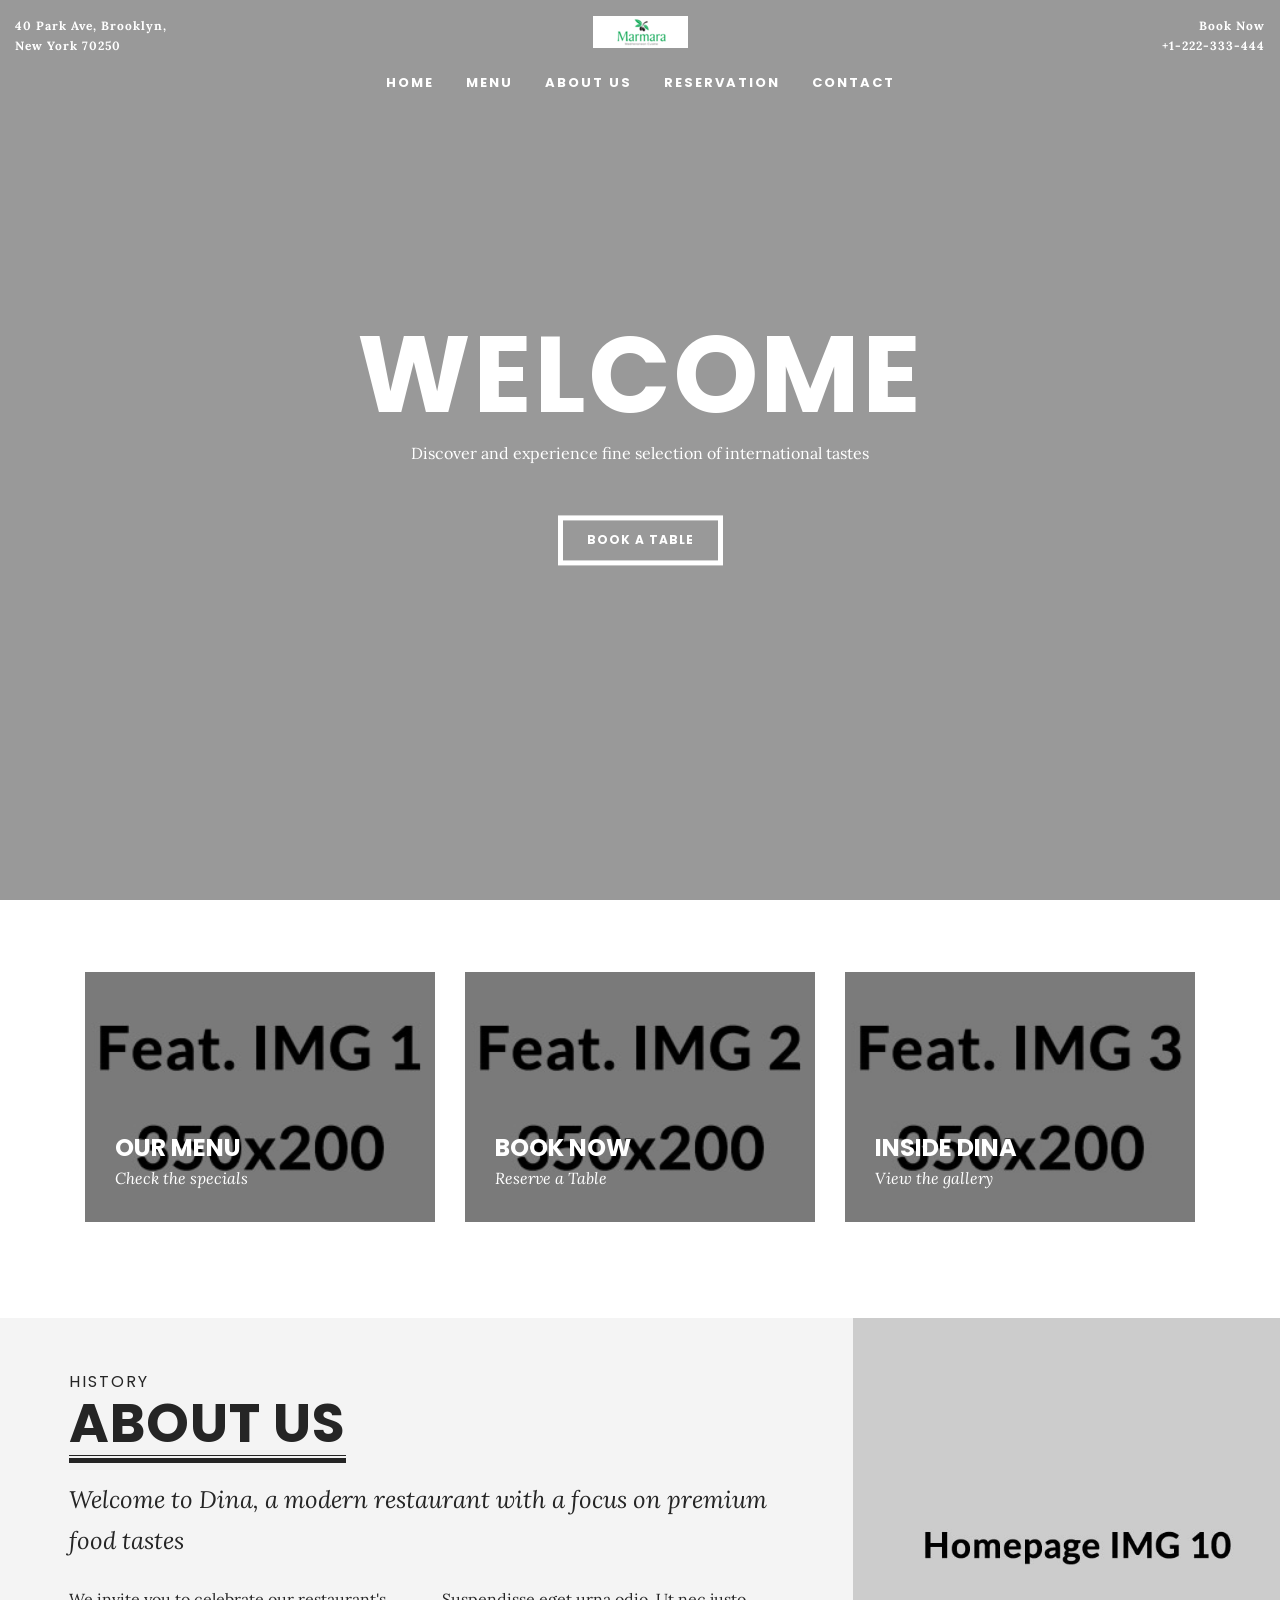
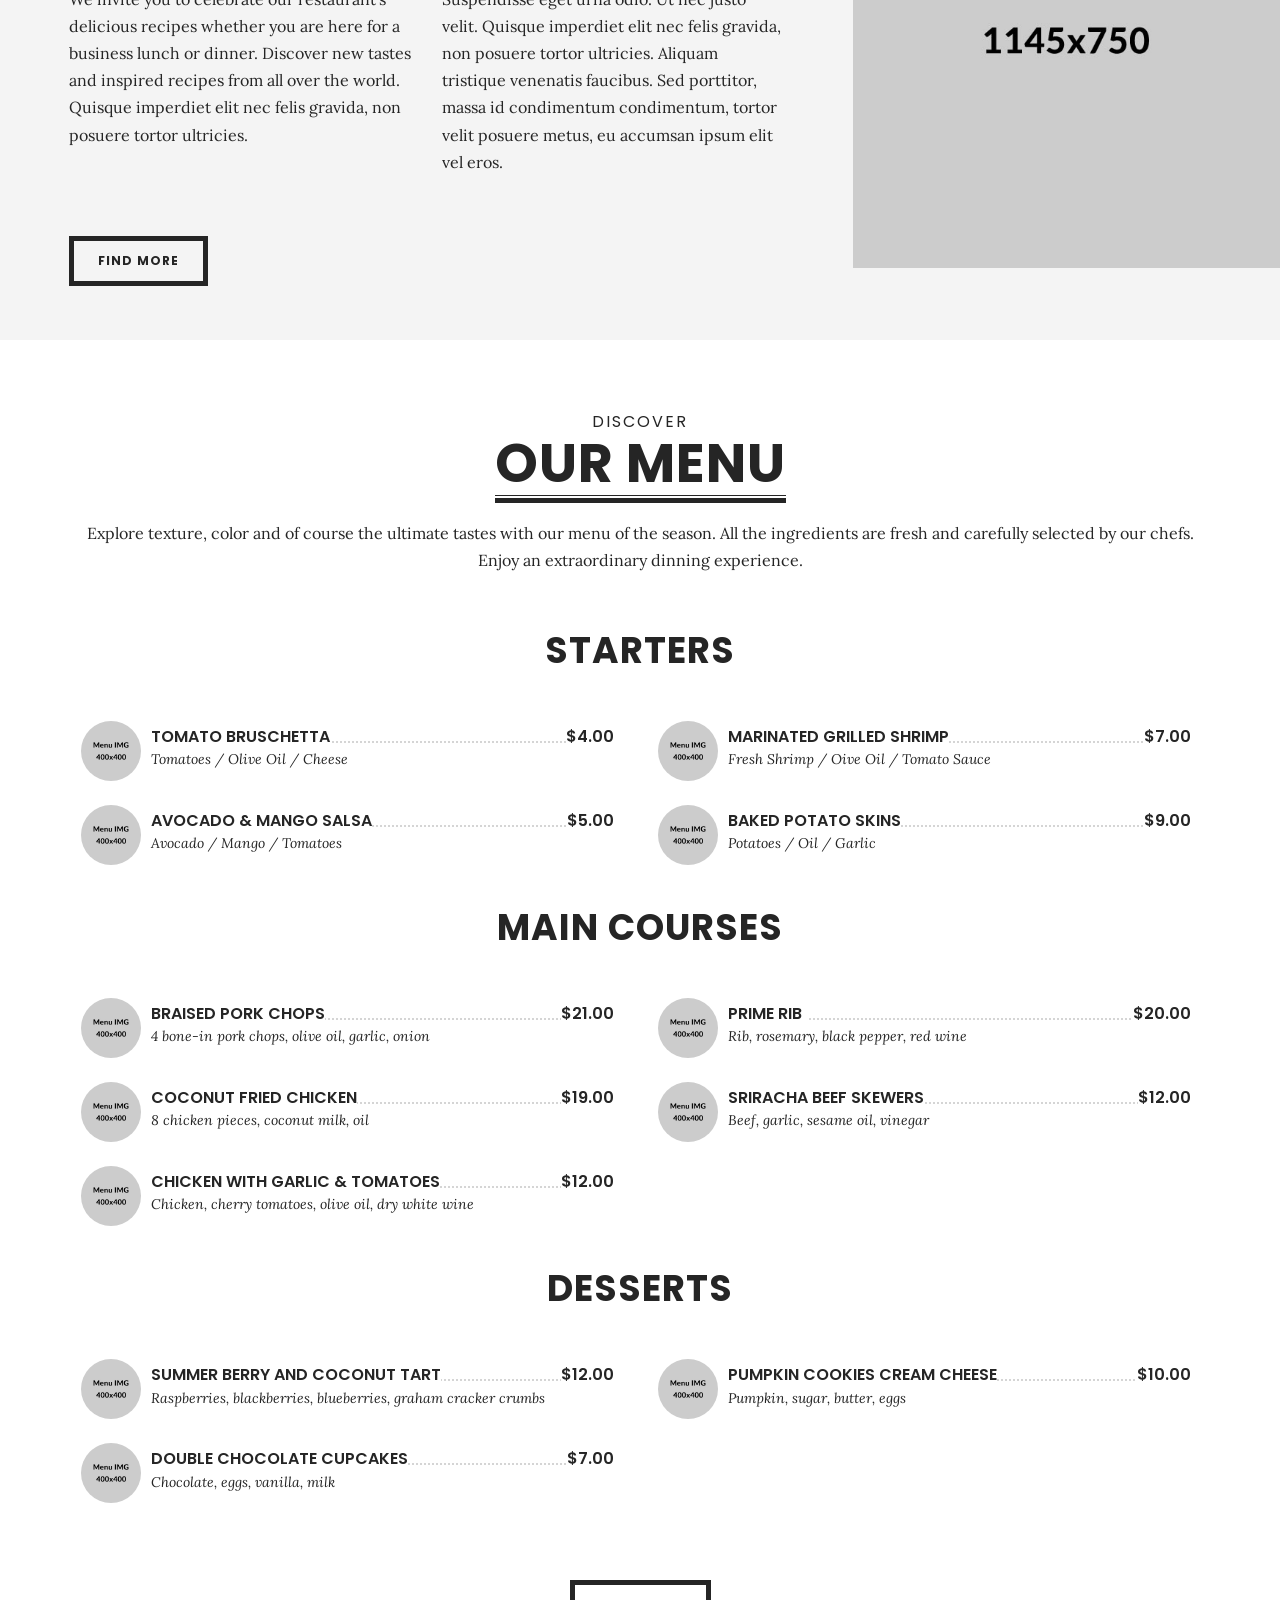
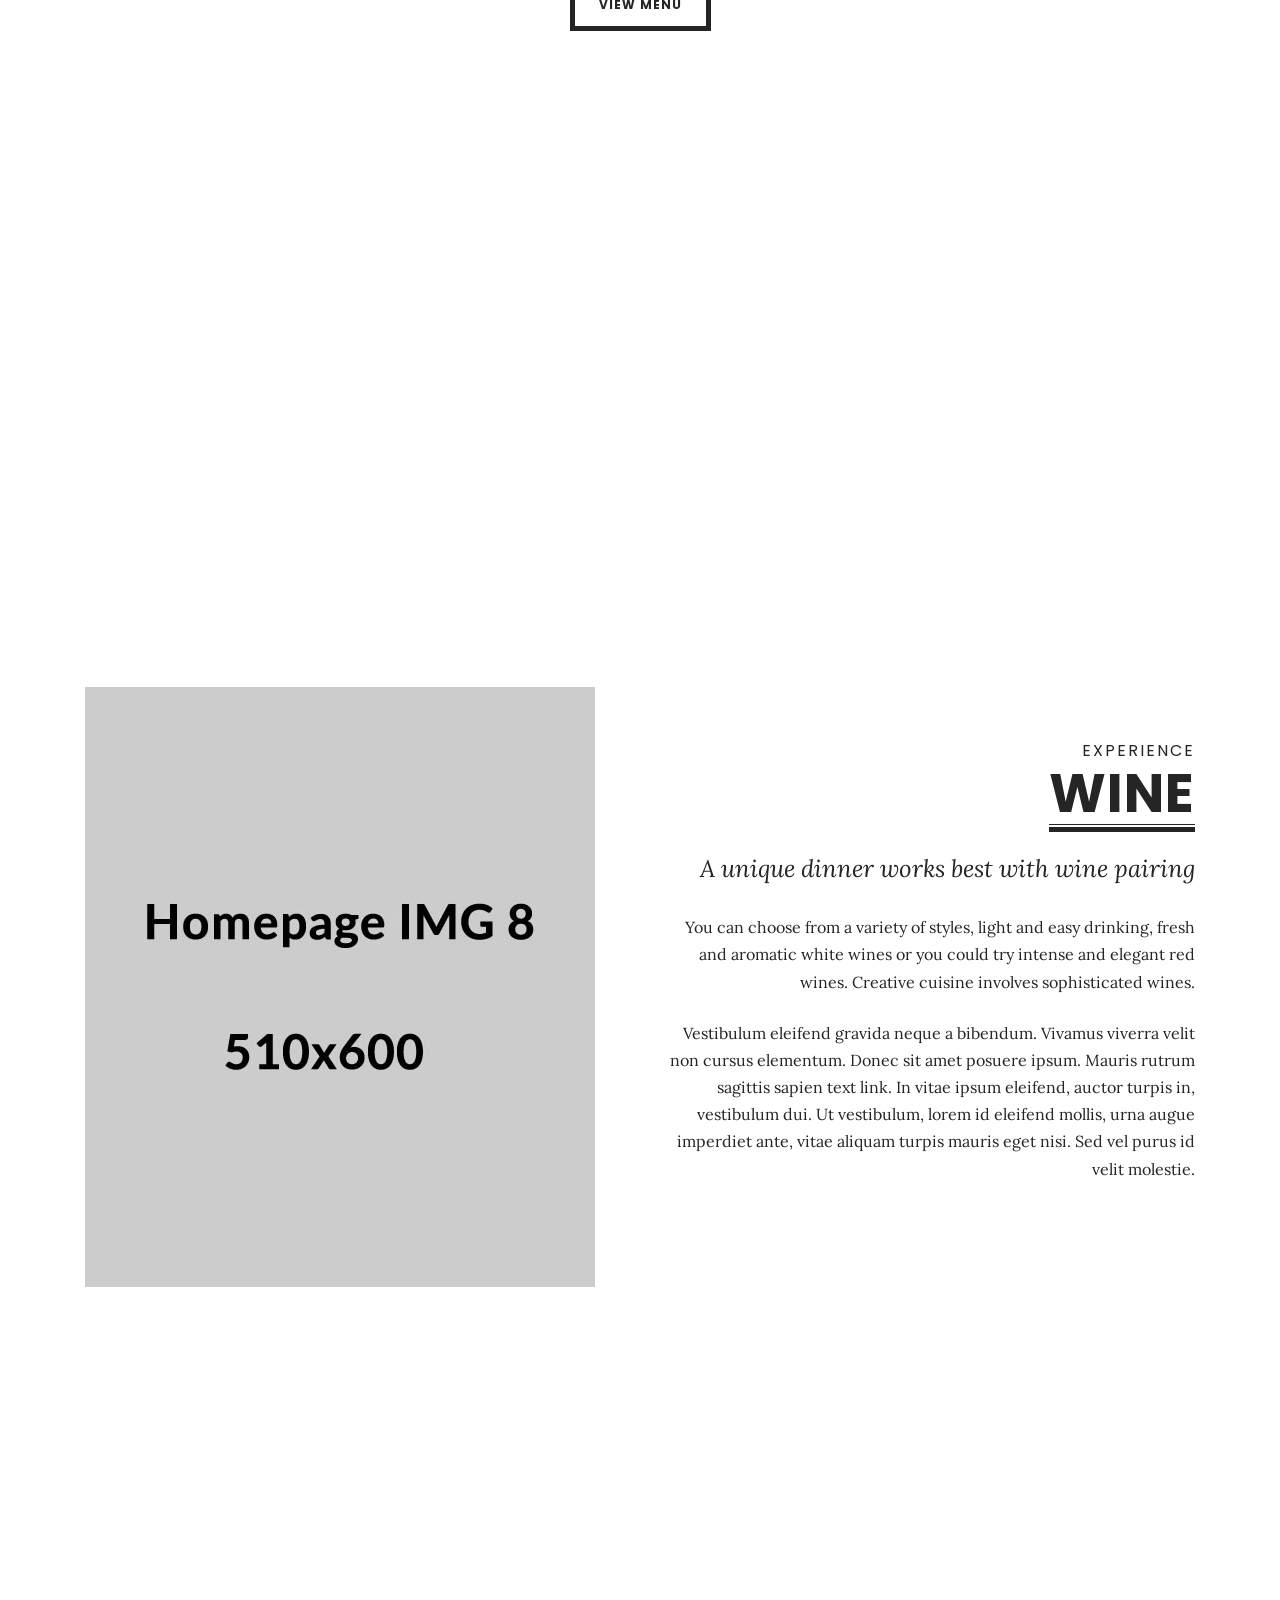
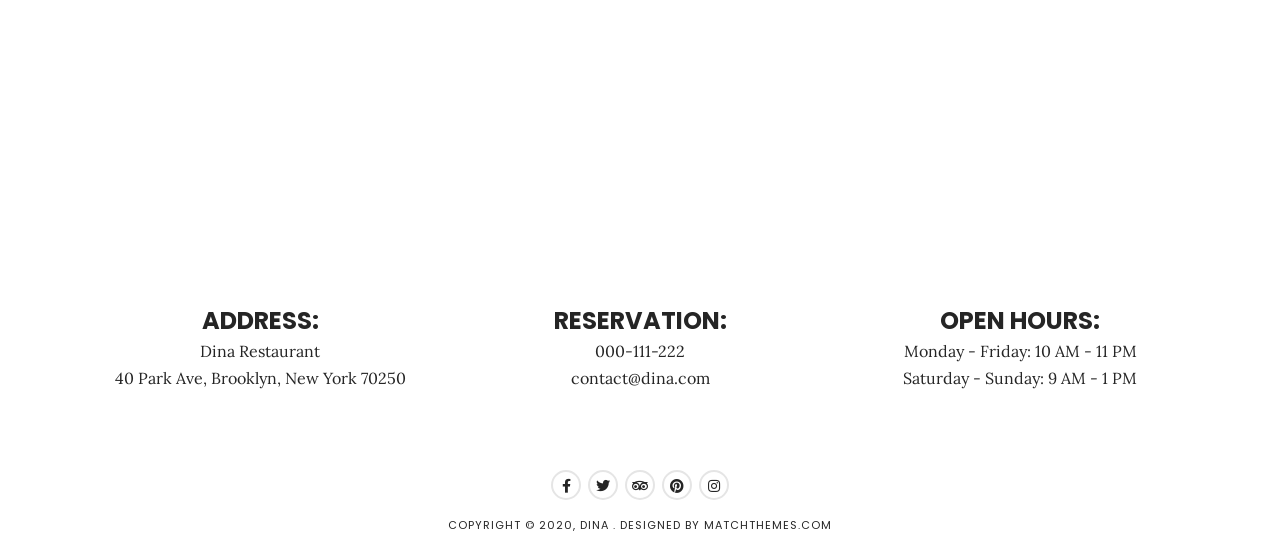
==== test/index.html @ 27ae39f9 "main" ====
<!DOCTYPE html>
<html lang="en-US">
   <head>
    <meta charset="UTF-8">
    <meta name="viewport" content="width=device-width, initial-scale=1.0">
    <title>Home 2 - Dina</title>
    <meta name="robots" content="noodp"/>
    <!-- Google Fonts -->
   <link rel="preconnect" href="https://fonts.googleapis.com">
		<link rel="preconnect" href="https://fonts.gstatic.com" crossorigin>
		<link href="https://fonts.googleapis.com/css2?family=Lora:ital,wght@0,400;0,700;1,400;1,700&family=Poppins:wght@300;400;500;600;700&display=swap" rel="stylesheet">
	<!-- Bootstrap CSS -->
    <link rel='stylesheet' id='dina-bootstrap-css-css'  href='css/bootstrap/css/bootstrap.min.css' type='text/css' media='all' />
    <!-- Font Awesome Icons CSS -->
    <link rel='stylesheet' id='dina-font-awesome-css'  href='css/fontawesome/css/font-awesome.min.css' type='text/css' media='all' />
    <!-- Main CSS File -->
    <link rel='stylesheet' id='dina-style-css-css'  href='style.css' type='text/css' media='all' />
    <!-- favicons -->
    <link rel="icon" href="images/icons/favicon-32x32.png" sizes="32x32" />
    <link rel="icon" href="images/icons/favicon-192x192.png" sizes="192x192" />
    <link rel="apple-touch-icon-precomposed" href="images/icons/favicon-180x180.png" />
  </head>
  
   <body class="body-header1">
   
   <!-- MOBILE MENU -->
      <div class="mask-nav-2">
      
         <!-- MENU -->
         <nav class="navbar navbar-2 nav-mobile">
            <div class="nav-holder nav-holder-2">
            
               <ul id="menu-menu-2" class="menu-nav-2">
						<li class="menu-item menu-item-has-children current-menu-item">
							<a href="index.html">Home</a>
							<ul class="sub-menu">
								<li class="menu-item"><a href="index.html">Home 1</a></li>
								<li class="menu-item current-menu-item"><a href="homepage-2.html">Home 2</a></li>
								<li class="menu-item"><a href="homepage-3.html">Home 3</a></li>
								<li class="menu-item"><a href="homepage-4.html">Home 4</a></li>
								<li class="menu-item"><a href="homepage-5.html">Home 5</a></li>
								<li class="menu-item"><a href="homepage-6.html">Home 6</a></li>
								<li class="menu-item"><a href="homepage-7.html">Home 7</a></li>
								<li class="menu-item"><a href="homepage-8.html">Home 8</a></li>
								<li class="menu-item"><a href="homepage-9.html">Home 9</a></li>
								<li class="menu-item"><a href="homepage-10.html">Home 10</a></li>
								<li class="menu-item"><a href="homepage-video.html">Home Video</a></li>
							</ul>
						</li>
						<li class="menu-item menu-item-has-children">
							<a href="menu-2-col.html">Menu</a>
							<ul class="sub-menu">
								<li class="menu-item"><a href="menu-1-col.html">Menu 1 Col</a></li>
								<li class="menu-item"><a href="menu-2-col.html">Menu 2 Cols</a></li>
								<li class="menu-item"><a href="menu-3-col.html">Menu 3 Cols</a></li>
								<li class="menu-item"><a href="menu-accordion.html">Menu Accordion</a></li>
								<li class="menu-item"><a href="menu-grid-v2.html">Menu Grid v2</a></li>
								<li class="menu-item menu-item-has-children">
									<a href="menu-grid-v3.html">Menu Grid v3</a>
									<ul class="sub-menu">
										<li class="menu-item"><a href="menu-grid-v3-2cols.html">Menu Grid v3 2 Cols</a></li>
										<li class="menu-item"><a href="menu-grid-v3.html">Menu Grid v3 3 Cols</a></li>
										<li class="menu-item"><a href="menu-grid-v3-4cols.html">Menu Grid v3 4 Cols</a></li>
										<li class="menu-item"><a href="menu-grid-v3-5cols.html">Menu Grid v3 5 Cols</a></li>
									</ul>
								</li>
								<li class="menu-item"><a href="menu-grid-image.html">Menu Grid Images</a></li>
							</ul>
						</li>
						<li class="menu-item menu-item-has-children">
							<a href="#">Pages</a>
							<ul class="sub-menu">
								<li class="menu-item menu-item-has-children">
									<a href="index.html">Headers</a>
									<ul class="sub-menu">
										<li class="menu-item"><a href="index.html">Header 1</a></li>
										<li class="menu-item"><a href="header-2.html">Header 2</a></li>
										<li class="menu-item"><a href="header-3.html">Header 3</a></li>
										<li class="menu-item"><a href="header-4.html">Header 4</a></li>
										<li class="menu-item"><a href="header-5.html">Header 5</a></li>
										<li class="menu-item"><a href="header-6.html">Header 6</a></li>
									</ul>
								</li>
								<li class="menu-item"><a href="about-us.html">About Us</a></li>
								<li class="menu-item"><a href="about-me.html">About Me</a></li>
								<li class="menu-item menu-item-has-children">
									<a href="team.html">Team</a>
									<ul class="sub-menu">
										<li class="menu-item"><a href="team-2-cols.html">Team 2 Cols</a></li>
										<li class="menu-item"><a href="team-3-cols.html">Team 3 Cols</a></li>
										<li class="menu-item"><a href="team.html">Team 4 Cols</a></li>
									</ul>
								</li>
								<li class="menu-item"><a href="services.html">Services</a></li>
								<li class="menu-item"><a href="faq.html">FAQ</a></li>
								<li class="menu-item"><a href="404-error.html">404 Page</a></li>
							</ul>
						</li>
						<li class="menu-item"><a href="reservation.html">Reservation</a></li>
						<li class="menu-item menu-item-has-children">
							<a href="gallery-3-cols.html">Gallery</a>
							<ul class="sub-menu">
								<li class="menu-item"><a href="gallery-3-cols.html">Gallery 3 Cols</a></li>
								<li class="menu-item"><a href="gallery-4-cols.html">Gallery 4 Cols</a></li>
								<li class="menu-item"><a href="gallery-full-screen-3-cols.html">Gallery Full Screen 3 Cols</a></li>
								<li class="menu-item"><a href="gallery-full-screen-4-cols.html">Gallery Full Screen 4 Cols</a></li>
							</ul>
						</li>
						<li class="menu-item menu-item-has-children">
							<a href="blog.html">Blog</a>
							<ul class="sub-menu">
								<li class="menu-item"><a href="blog-single-post.html">Blog Single Post</a></li>
								<li class="menu-item"><a href="blog.html">Blog List</a></li>
								<li class="menu-item"><a href="blog-classic.html">Blog Classic</a></li>
								<li class="menu-item"><a href="blog-grid.html">Blog Grid</a></li>
								<li class="menu-item"><a href="blog-grid-3-cols.html">Blog Grid 3 Cols</a></li>
								<li class="menu-item"><a href="blog-fullwidth.html">Blog FullWidth</a></li>
								<li class="menu-item"><a href="blog-left-sidebar.html">Blog Left Sidebar</a></li>
							</ul>
						</li>
						<li class="menu-item menu-item-has-children">
							<a href="contact.html">Contact</a>
							<ul class="sub-menu">
								<li class="menu-item"><a href="contact.html">Contact</a></li>
								<li class="menu-item"><a href="contact-2.html">Contact 2</a></li>
								<li class="menu-item"><a href="contact-3.html">Contact 3</a></li>
							</ul>
						</li>
					</ul>
            </div>
         </nav>
          <!-- /MENU -->
         
         <!-- RIGHT SIDE -->
         <div class="rightside-nav-2">
         
            <h3>Book Now</h3>
            <ul class="right-side-contact">
               <li><label>Address:</label> 40 Park Ave, Brooklyn, New York 70250</li>
               <li><label>Phone:</label> 000-111-2222</li>
               <li><label>Email:</label> contact@dina.com </li>
            </ul>
            
            <!-- SOCIAL ICONS -->
            <ul class="search-social search-social-2">
               <li><a class="social-facebook" href="#" target="_blank"><i class="fab fa-facebook-f"></i></a></li>
               <li><a class="social-twitter" href="#" target="_blank"><i class="fab fa-twitter"></i></a></li>
               <li><a class="social-tripadvisor" href="#" target="_blank"><i class="fab fa-tripadvisor"></i></a></li>
               <li><a class="social-pinterest" href="#" target="_blank"><i class="fab fa-pinterest"></i></a></li>
               <li><a class="social-instagram" href="#" target="_blank"><i class="fab fa-instagram"></i></a></li>
            </ul>
            <!-- /SOCIAL ICONS -->
         </div>
         <!-- /RIGHT SIDE -->
         
      </div>
      <!-- /MOBILE MENU -->
   
      <!-- HEADER -->
      <header id="header-1">
         <div class="headerWrap-1">
            <nav class="navbar-1">
               <!-- TOP LEFT PAGE TEXT  -->
               <div class="top-location">
                  <span class="info-txt">40 Park Ave, Brooklyn, </span>
                  <span class="info-txt">New York 70250</span>   
               </div>
               <!-- TOP RIGHT PAGE TEXT  -->
               <div class="book-now">
                  <span class="info-txt">Book Now</span>
                  <span class="info-txt">+1-222-333-444</span>   
               </div>
               
               <!-- MOBILE BUTTON NAV  -->
               <div class="nav-button-holder nav-btn-mobile inactive">
				<span class="menu-txt">MENU</span>
				<button type="button" class="nav-button">
				<span class="icon-bar"></span>
				</button>
				</div>
               
               <div class="nav-content-1">
                  <!-- LOGO -->
                  <div class="logo-1"><a href="index.html"><img class="img-fluid" src="images/logo-dina-white.png" alt="" /></a></div>
                  <!-- MENU -->
                  <div class="nav-holder nav-holder-1 nav-holder-desktop">
                     <ul id="menu-menu-1" class="menu-nav menu-nav-1">
								<li class="menu-item"><a href="index.html">Home</a></li>
								
								<li class="menu-item"><a href="menu-grid-image.html">Menu</a></li>
								
								<li class="menu-item"><a href="about-us.html">About Us</a></li>
								
								<li class="menu-item"><a href="reservation.html">Reservation</a></li>
								
								<li class="menu-item"><a href="contact.html">Contact</a></li>
							</ul>
                  </div>
                  <!-- /MENU -->
                  
               </div>
            </nav>
         </div>
         <!--headerWrap-->
      </header>
      <!-- /HEADER -->
      
      <!-- HOME SLIDER -->
      <div class="video-container">
			<video id="video" class="video" preload="metadata" autoplay="" loop="" muted="" poster="">
				<source src="addVideoURLHere" type="video/mp4">
			</video>
			<div class="slider-caption">
				<div class="slider-text">
					<h1>Welcome</h1>
					<p>Discover and experience fine selection of international tastes</p>
					<p> <a href="reservation.html" class="view-more more-white">Book a Table</a></p>
				</div>
			</div>
			<!--slider-caption-->
		</div>
	<!-- /HOME SLIDER -->
      
      <!-- SECTION 1 -->
      <section id="home-content-1" class="home-widget">
         <div class="container">
            <div class="row">
            
               <div class="col-md-4">
                  <div class="home-featured-item">
                     <div class="home-featured-img" style="background-image:url('images/home/featured-img-1.jpg');"> </div>
                     <a href="menu-2-col.html">
                        <div class="grid-overlay"></div>
                        <div class="featured-item-content">
                           <h5>Our Menu</h5>
                           <div class="featured-short-desc">Check the specials</div>
                        </div>
                        <!--featured-item-content-->	
                     </a>
                  </div>
                  <!--home-featured-item-->		
               </div>
               <!--.col-md-4-->
               
               <div class="col-md-4">
                  <div class="home-featured-item">
                     <div class="home-featured-img" style="background-image:url('images/home/featured-img-2.jpg');"> </div>
                     <a href="reservation.html">
                        <div class="grid-overlay"></div>
                        <div class="featured-item-content">
                           <h5>Book Now</h5>
                           <div class="featured-short-desc">Reserve a Table</div>
                        </div>
                        <!--featured-item-content-->	
                     </a>
                  </div>
                  <!--home-featured-item-->		
               </div>
               <!--.col-md-4-->
               
               <div class="col-md-4">
                  <div class="home-featured-item no-margin">
                     <div class="home-featured-img" style="background-image:url('images/home/featured-img-3.jpg');"> </div>
                     <a href="gallery-3-cols.html">
                        <div class="grid-overlay"></div>
                        <div class="featured-item-content">
                           <h5>Inside Dina</h5>
                           <div class="featured-short-desc">View the gallery</div>
                        </div>
                        <!--featured-item-content-->	
                     </a>
                  </div>
                  <!--home-featured-item-->		
               </div>
               <!--.col-md-4-->
               
            </div>
            <!--.row-->
         </div>
         <!--.container-->
      </section>
      <!-- /SECTION 1 -->  
      
      <!-- SECTION 2 -->     	
      <section id="home-content-2" class="home-about-2">
         <div class="row no-margin">
         
            <div class="col-lg-8 col-md-6">
               <div class="about-2-content">
                  <h2 class="home-subtitle">History</h2>
                  <h1 class="home-title margin-b24 title-headline">About Us</h1>
                  <div class="title-style-1">Welcome to Dina, a modern restaurant with a focus on premium food tastes</div>
                  
                  <div class="row">
                     <div class="col-md-6">
                        <p>We invite you to celebrate our restaurant's delicious recipes whether you are here for a business lunch or dinner. Discover new tastes and inspired recipes from all over the world. Quisque imperdiet elit nec felis gravida, non posuere tortor ultricies.</p>
                     </div>
                     <div class="col-md-6">
                        <p>Suspendisse eget urna odio. Ut nec justo velit. Quisque imperdiet elit nec felis gravida, non posuere tortor ultricies. Aliquam tristique venenatis faucibus. Sed porttitor, massa id condimentum condimentum, tortor velit posuere metus, eu accumsan ipsum elit vel eros.</p>
                     </div>
                  </div>
                  <!--row-->
                  
                  <a href="#" class="view-more margin-t36">Find More</a>
                  
               </div>
               <!-- about-2-content -->
            </div>
            <!-- col-lg-8 -->
            
            <div class="col-lg-4 col-md-6 no-padding">
               <div class="home-featured-item-2">
                  <div class="home-featured-img-2" style="background-image:url('images/home/about-10.jpg');"> </div>
               </div>
               <!--home-featured-item-->		
            </div>
             <!-- col-lg-4 -->
             
         </div>
         <!-- row -->
      </section>
      <!-- /SECTION 2 -->  
      
      <!-- SECTION 3 -->     	
      <section class="home-widget">
         <div class="container">
            <div class="row">
               <div class="col-md-12 alignc">
               
                  <h2 class="home-subtitle">Discover</h2>
                  <h1 class="home-title margin-b24 title-headline">Our Menu</h1>
                  <p>Explore texture, color and of course the ultimate tastes with our menu of the season. All the ingredients are fresh and carefully selected by our chefs. Enjoy an extraordinary dinning experience.</p>
                  
                  <!-- FOOD MENU -->
                  <div class="home-menu">
                  
                     <!-- STARTERS -->
                     <div class="categ-name">
                        <h2>Starters</h2>
                     </div>
                     
                     <div class="menu-holder menu-2col">
                     
                        <div class="menu-post clearfix ">
                           <div class="menu-post-img"><a href="images/menu/double-tomato-bruschetta.jpg" class="lightbox"  title="Tomato Bruschetta"><img width="400" height="400" src="images/menu/double-tomato-bruschetta.jpg" class="" alt="" title="" /> </a> </div>
                           <div class="menu-post-desc">
                              <h4><span class="menu-title">Tomato Bruschetta</span> <span class="menu-dots"></span><span class="menu-price">$4.00</span></h4>
                              <div class="menu-text"> Tomatoes / Olive Oil / Cheese </div>
                           </div>
                        </div>
                        
                        <div class="menu-post clearfix  last">
                           <div class="menu-post-img"><a href="images/menu/marinated-grilled-shrimp.jpg" class="lightbox"  title="Marinated Grilled Shrimp"><img width="400" height="400" src="images/menu/marinated-grilled-shrimp.jpg" class="" alt="" title="" /> </a> </div>
                           <div class="menu-post-desc">
                              <h4><span class="menu-title">Marinated Grilled Shrimp</span> <span class="menu-dots"></span><span class="menu-price">$7.00</span></h4>
                              <div class="menu-text"> Fresh Shrimp / Oive Oil /  Tomato Sauce </div>
                           </div>
                        </div>
                        
                        <div class="menu-post clearfix">
                           <div class="menu-post-img"><a href="images/menu/avocado-tomato.jpg" class="lightbox"  title="Avocado &#038; Mango Salsa"><img width="400" height="400" src="images/menu/avocado-tomato.jpg" class="" alt="" title="" /> </a> </div>
                           <div class="menu-post-desc">
                              <h4><span class="menu-title">Avocado &#038; Mango Salsa</span> <span class="menu-dots"></span><span class="menu-price">$5.00</span></h4>
                              <div class="menu-text"> Avocado / Mango / Tomatoes </div>
                           </div>
                        </div>
                        
                        <div class="menu-post clearfix last">
                           <div class="menu-post-img"><a href="images/menu/baked-potato-skins.jpg" class="lightbox"  title="Baked Potato Skins"><img width="400" height="400" src="images/menu/baked-potato-skins.jpg" class="" alt="" title="" /> </a> </div>
                           <div class="menu-post-desc">
                              <h4><span class="menu-title">Baked Potato Skins</span> <span class="menu-dots"></span><span class="menu-price">$9.00</span></h4>
                              <div class="menu-text"> Potatoes / Oil / Garlic </div>
                           </div>
                        </div>
                        
                     </div>
                     <!--menu-2-col-->
                     
                     <!-- /STARTERS -->
                     
                     <!-- MAIN COURSES -->
                     <div class="categ-name">
                        <h2>Main Courses</h2>
                     </div>
                     
                     <div class="menu-holder menu-2col">
                     
                        <div class="menu-post clearfix">
                           <div class="menu-post-img"><a href="images/menu/pork-chops.jpg" class="lightbox"  title="Braised Pork Chops"><img width="400" height="400" src="images/menu/pork-chops.jpg" class="" alt="" title="" /> </a> </div>
                           <div class="menu-post-desc">
                              <h4><span class="menu-title">Braised Pork Chops</span> <span class="menu-dots"></span><span class="menu-price">$21.00</span></h4>
                              <div class="menu-text"> 4 bone-in pork chops, olive oil, garlic, onion </div>
                           </div>
                        </div>
                        
                        <div class="menu-post clearfix last">
                           <div class="menu-post-img"><a href="images/menu/prime-rib-primer.jpg" class="lightbox"  title="Prime Rib"><img width="400" height="400" src="images/menu/prime-rib-primer.jpg" class="" alt="" title="" /> </a> </div>
                           <div class="menu-post-desc">
                              <h4><span class="menu-title">Prime Rib</span> <span class="menu-dots"></span><span class="menu-price">$20.00</span></h4>
                              <div class="menu-text"> Rib, rosemary, black pepper, red wine </div>
                           </div>
                        </div>
                        
                        <div class="menu-post clearfix">
                           <div class="menu-post-img"><a href="images/menu/coconut-curry-fried-chicken.jpg" class="lightbox"  title="Coconut Fried Chicken"><img width="400" height="400" src="images/menu/coconut-curry-fried-chicken.jpg" class="" alt="" title="" /> </a> </div>
                           <div class="menu-post-desc">
                              <h4><span class="menu-title">Coconut Fried Chicken</span> <span class="menu-dots"></span><span class="menu-price">$19.00</span></h4>
                              <div class="menu-text"> 8 chicken pieces, coconut milk, oil </div>
                           </div>
                        </div>
                        
                        <div class="menu-post clearfix last">
                           <div class="menu-post-img"><a href="images/menu/sriracha-beef-skewers.jpg" class="lightbox"  title="Sriracha Beef Skewers"><img width="400" height="400" src="images/menu/sriracha-beef-skewers.jpg" class="" alt="" title="" /> </a> </div>
                           <div class="menu-post-desc">
                              <h4><span class="menu-title">Sriracha Beef Skewers</span> <span class="menu-dots"></span><span class="menu-price">$12.00</span></h4>
                              <div class="menu-text"> Beef, garlic, sesame oil, vinegar </div>
                           </div>
                        </div>
                        
                        <div class="menu-post clearfix ">
                           <div class="menu-post-img"><a href="images/menu/roast-chicken.jpg" class="lightbox"  title="Chicken with Garlic &#038; Tomatoes"><img width="400" height="400" src="images/menu/roast-chicken.jpg" class="" alt="" title="" /> </a> </div>
                           <div class="menu-post-desc">
                              <h4><span class="menu-title">Chicken with Garlic &#038; Tomatoes</span> <span class="menu-dots"></span><span class="menu-price">$12.00</span></h4>
                              <div class="menu-text"> Chicken, cherry tomatoes, olive oil, dry white wine </div>
                           </div>
                        </div>
                        
                     </div>
                     <!--menu-2-col-->

                     <!-- /MAIN COURSES -->
                     
                     <!-- DESSERTS -->
                     <div class="categ-name">
                        <h2>Desserts</h2>
                     </div>
                     
                     <div class="menu-holder menu-2col">
                     
                        <div class="menu-post clearfix ">
                           <div class="menu-post-img"><a href="images/menu/summer-berry.jpg" class="lightbox"  title="Summer Berry and Coconut Tart"><img width="400" height="400" src="images/menu/summer-berry.jpg" class="" alt="" title="" /> </a> </div>
                           <div class="menu-post-desc">
                              <h4><span class="menu-title">Summer Berry and Coconut Tart</span> <span class="menu-dots"></span><span class="menu-price">$12.00</span></h4>
                              <div class="menu-text"> Raspberries, blackberries, blueberries, graham cracker crumbs </div>
                           </div>
                        </div>
                        
                        <div class="menu-post clearfix  last ">
                           <div class="menu-post-img"><a href="images/menu/pumpkin-cookies.jpg" class="lightbox"  title="Pumpkin Cookies Cream Cheese"><img width="400" height="400" src="images/menu/pumpkin-cookies.jpg" class="" alt="" title="" /> </a> </div>
                           <div class="menu-post-desc">
                              <h4><span class="menu-title">Pumpkin Cookies Cream Cheese</span> <span class="menu-dots"></span><span class="menu-price">$10.00</span></h4>
                              <div class="menu-text"> Pumpkin, sugar, butter, eggs </div>
                           </div>
                        </div>
                        
                        <div class="menu-post clearfix ">
                           <div class="menu-post-img"><a href="images/menu/chocolate-cupcakes.jpg" class="lightbox"  title="Double Chocolate Cupcakes"><img width="400" height="400" src="images/menu/chocolate-cupcakes.jpg" class="" alt="" title="" /> </a> </div>
                           <div class="menu-post-desc">
                              <h4><span class="menu-title">Double Chocolate Cupcakes</span> <span class="menu-dots"></span><span class="menu-price">$7.00</span></h4>
                              <div class="menu-text"> Chocolate, eggs, vanilla, milk </div>
                           </div>
                        </div>
                     </div>
                     <!--menu-2-col-->
                     
                     <!-- /DESSERTS -->
                  </div>
                  <!--/FOOD MENU -->
                  
                  <a href="menu-2-col.html" class="view-more margin-t36">View Menu</a>
                  
               </div>
               <!--.col-md-12-->
            </div>
            <!--.row-->
         </div>
         <!--.container-->
      </section>
      <!-- /SECTION 3 --> 
       
      <!-- SECTION 4 --> 
      <!-- Add parallax class to a section and a background image to create the parallax effect -->        
      <section class="home-widget parallax"  style="background-image:url('images/home/about-5.jpg');" >
         <div class="parallax-content">
            <div class="container">
               <div class="row">
                  <div class="col-md-12 alignc">
                  
                     <h2 class="home-subtitle">Reserve a Table</h2>
                     <h1 class="home-title title-headline margin-b24">Open Hours</h1>
                     <p>Monday - Friday: 10 AM - 11 PM </p>
                     <p>Saturday - Sunday: 9 AM - 1 PM </p>
                     
                     <a class="view-more more-white margin-t36" href="reservation.html">Book Now</a>
                     
                  </div>
                  <!--.col-md-12-->
               </div>
               <!--.row-->
            </div>
            <!--.container-->
         </div>
         <!-- parallax-content -->
      </section>
      <!-- /SECTION 4 -->    
      
      <!-- SECTION 5 --> 	
      <section id="home-wine" class="home-widget">
         <div class="container">
            <div class="row">
               <div class="col-md-12">
               
                  <div class="row">
                  
                     <div class="col-md-6">
                        <img class="img-fluid" src="images/home/about-8.jpg" alt="about-6" />
                     </div>
                     <!-- col-md-6 -->
                     
                     <div class="col-md-6 padding-tb54 alignr">
                        <h2 class="home-subtitle">Experience</h2>
                        <h1 class="home-title title-headline margin-b24">Wine</h1>
                        <div class="title-style-1">A unique dinner works best with wine pairing</div>
                        <p>You can choose from a variety of styles, light and easy drinking, fresh and aromatic white wines or you could try intense and elegant red wines. Creative cuisine involves sophisticated wines. </p>
                        <p>Vestibulum eleifend gravida neque a bibendum. Vivamus viverra velit non cursus elementum. Donec sit amet posuere ipsum. Mauris rutrum sagittis sapien text link. In vitae ipsum eleifend, auctor turpis in, vestibulum dui. Ut vestibulum, lorem id eleifend mollis, urna augue imperdiet ante, vitae aliquam turpis mauris eget nisi. Sed vel purus id velit molestie.</p>
                     </div>
                     <!-- col-md-6 -->
                     
                  </div>
                  <!-- row -->
                  
               </div>
               <!--.col-md-12-->
            </div>
            <!--.row-->
         </div>
         <!--.container-->
      </section>
      <!-- /SECTION 5 --> 
      
      <!-- SECTION 6 -->   
      <!-- Add parallax class to a section and a background image to create the parallax effect -->             
      <section class="home-widget parallax"  style="background-image:url('images/home/about-4.jpg');" >
         <div class="parallax-content">
            <div class="container">
               <div class="row">
                  <div class="col-md-12">
                  
                     <div class="img-center alignc">
                        <img class="img-fluid img-feature" src="images/home/taste-food.png" alt="taste-food" />
                     </div>
                     
                  </div>
                  <!--.col-md-12-->
               </div>
               <!--.row-->
            </div>
            <!--.container-->
         </div>
          <!-- parallax-content -->
      </section>
      <!-- /SECTION 6 -->     
      
	  <!-- FOOTER -->
      <footer>
         <div class="container">
         	            
            <!-- ROW -->
            <div class="row alignc">
            
            	<!-- FOOTER COLUMN 1 -->
               <div class="col-md-4">
                  <div class="footer-content">
                     <h5>ADDRESS:</h5>
                     <p>Dina Restaurant <br/>
                        40 Park Ave, Brooklyn, New York 70250
                     </p>
                  </div>
               </div>
               
               <!-- FOOTER COLUMN 2 -->
               <div class="col-md-4">
                  <div class="footer-content">
                     <h5>RESERVATION:</h5>
                     <p>000-111-222 <br/>
                        contact@dina.com
                     </p>
                  </div>
               </div>
               
               <!-- FOOTER COLUMN 3 -->
               <div class="col-md-4">
                  <div class="footer-content">
                     <h5>OPEN HOURS:</h5>
                     <p>Monday - Friday: 10 AM - 11 PM <br/>
                        Saturday - Sunday: 9 AM - 1 PM
                     </p>
                  </div>
               </div>
               
            </div>
            <!-- /ROW -->
            
            <!-- FOOTER SOCIAL -->
            <ul class="footer-social">
               <li><a class="social-facebook" href="#" target="_blank"><i class="fab fa-facebook-f"></i></a></li>
               <li><a class="social-twitter" href="#" target="_blank"><i class="fab fa-twitter"></i></a></li>
               <li><a class="social-tripadvisor" href="#" target="_blank"><i class="fab fa-tripadvisor"></i></a></li>
               <li><a class="social-pinterest" href="#" target="_blank"><i class="fab fa-pinterest"></i></a></li>
               <li><a class="social-instagram" href="#" target="_blank"><i class="fab fa-instagram"></i></a></li>
            </ul>
            <!-- /FOOTER SOCIAL -->
            
            <!-- FOOTER COPYRIGHT -->
            <div class="copyright">
               Copyright &copy; 2020, Dina . Designed by MatchThemes.com
            </div>
            <!-- /FOOTER COPYRIGHT -->
            
            <!-- FOOTER SCROLL UP -->
            <div class="scrollup">
               <a class="scrolltop" href="#">
               <i class="fas fa-chevron-up"></i>
               </a>
            </div>
            <!-- /FOOTER SCROLL UP -->
            
         </div>
         <!--container-->
         
      </footer>
       <!-- /FOOTER -->
       
      <!-- JS --> 
      <script  src='js/jquery.js'></script>
      <script  src='js/jquery-migrate.min.js'></script>
	  <script  src='css/bootstrap/js/popper.min.js'></script>
      <script  src='css/bootstrap/js/bootstrap.min.js'></script>
      <script  src='js/jquery.easing.min.js'></script>
      <script  src='js/jquery.fitvids.js'></script>
      <script  src='js/jquery.magnific-popup.min.js'></script>
	  <script  src='js/owl-carousel/owl.carousel.min.js'></script>
      <!-- MAIN JS -->
      <script  src='js/init.js'></script>
   </body>
</html>
---- test/style.css ----
/*
Dina - Restaurant, Bar, Cafe, Food HTML Template
Version: 3.2.0
Author: MatchThemes
https://matchthemes.com
*/


/*************************************
	
	0. FONT & COLOR OPTIONS
 
 	1. MAIN STYLE
	
	2. HEADER
	
	3. HOME
	
	4. MENU PAGES
	
	5. GALLERY + TEAM
	
	6. BLOG
	
	7. FOOTER
	
	8. OTHER
 
 
 ************************************/
 
 /**
* #0. # FONT & COLOR OPTIONS
*
* 
*/

:root {  
	--body-font: Lora, serif;
	--body-color: #252525;
	--body-background: #ffffff;   
	--body-font-size: 16px;   
	--body-line-height: 1.7;
	--headings-font: Poppins, sans-serif;
	--headings-color: #252525; 
	--primary-color: #BC8D4B;
	--extra-color1: #E1EDF0;
	--extra-color2: #19303E;
	--menu-normal-color: #ffffff;
	--menu-hover-color: #BC8D4B;
	--submenu-background-color: #252525;
	--submenu-normal-color: #ffffff;	
	--submenu-hover-color: #BC8D4B;
	--footer-background-color: #ffffff;
	--footer-color: #252525;
	--footer-title-color: #252525;
	--headings-h1-size: 54px;
	--headings-h2-size: 48px;
	--headings-h3-size: 36px;
	--headings-h4-size: 32px;
	--headings-h5-size: 24px;
	--headings-h6-size: 16px;
}


/*************************************

1. MAIN STYLE

 ************************************/


/* RESET STYLES */

*,
html,
body,
div,
dl,
dt,
dd,
ul,
ol,
li,
h1,
h2,
h3,
h4,
h5,
h6,
pre,
form,
label,
fieldset,
input,
p,
blockquote,
th,
td {
	margin: 0;
	padding: 0
}

table {
	border-collapse: collapse;
	border-spacing: 0
}

fieldset,
img {
	border: 0
}

address,
caption,
cite,
code,
dfn,
th,
var {
	font-style: normal;
	font-weight: normal
}

address {
	font-style: italic;
}

caption,
th {
	text-align: left;
}

h1,
h2,
h3,
h4,
h5,
h6 {
	font-weight: normal;
}

q:before,
q:after {
	content: '';
}

strong,
b {
	font-weight: bold;
}

em,
cite {
	font-style: italic;
}

cite {
	display: block;
}

strike,
del {
	text-decoration: line-through;
}

sup {
	font-size: 11px;
	position: relative;
	vertical-align: top;
	top: 5px;
}

sub {
	bottom: 5px;
	font-size: 11px;
	position: relative;
	vertical-align: bottom;
}

.italic {
	font-style: italic;
}

button,
input,
select,
textarea {
	font-size: 100%;
	margin: 0;
	vertical-align: baseline;
	*vertical-align: middle;
}

.no-margin {
	margin: 0px !important;
}

.no-bottom {
	margin-bottom: 0px;
}

.no-padding {
	padding: 0px;
}

.column-clear {
	clear: both;
}

.wp-caption {
	max-width: 100%;
}

.wp-caption-text {}

.sticky {}

.gallery-caption {}

.bypostauthor {}

.screen-reader-text {}

.alignright {
	display: block;
	float: right;
	margin: 3px 0 0 10px;
}

.alignleft {
	display: block;
	float: left;
	margin: 3px 10px 0 0;
}

.aligncenter {
	display: block;
	clear: both;
	margin: 16px auto;
}

pre {
	margin-bottom: 24px;
	overflow: auto;
	padding: 10px;
	white-space: pre-wrap;
}

pre,
code {
	background: #f0f0f0;
	color: #999;
	font-family: "Courier New", Courier, monospace;
	padding: 10;
}

article,
aside,
figure,
footer,
header,
hgroup,
nav,
section {
	display: block;
}

* {
	-webkit-box-sizing: border-box;
	/* Safari/Chrome, other WebKit */
	-moz-box-sizing: border-box;
	/* Firefox, other Gecko */
	box-sizing: border-box;
	/* Opera/IE 8+ */
}

html {
	-webkit-font-smoothing: antialiased;
}

body {
	-webkit-font-smoothing: antialiased;
	-webkit-text-size-adjust: 100%;
	-webkit-overflow-scrolling: touch;
	text-rendering: optimizeLegibility;
	font-family: var(--body-font);
	background: var(--body-background);
	color: var(--body-color);
	font-size: var(--body-font-size);
	line-height: var(--body-line-height);
}

h1,
h2,
h3,
h4,
h5,
h6 {
	color: var(--headings-color);
	font-weight: 700;
	line-height: 1.4em;
}

h1 {
	font-size: var(--headings-h1-size);
	line-height: 1.2em;
}

h2 {
	font-size: var(--headings-h2-size);
	line-height: 1.2em;
}

h3 {
	font-size: var(--headings-h3-size);
}

h4 {
	font-size: var(--headings-h4-size);
}

h5 {
	font-size: var(--headings-h5-size);
}

h6 {
	font-size: var(--headings-h6-size);
}

h1,
h2,
h3,
h4,
h5,
h6,
blockquote cite,
.logo-txt,
.menu-nav li,
.view-more,
.copyright,
#submit,
.wpcf7-submit,
.team-details li,
.post-meta,
.prev-next,
.menu-txt {
	font-family: var(--headings-font); 
}

a {
	color: var(--primary-color); 
}

a:hover {
	color: var(--primary-color);
	text-decoration: none;
}

p a {
	color: var(--primary-color);
	border-bottom: 1px solid var(--primary-color);
}

p a:hover {
	color: var(--primary-color);
	text-decoration: none;
	border: none;
}

a:active,
a:focus {
	outline: none;
	text-decoration: none;
}

ul,
ol {
	margin: 0 0 16px 24px;
}

.alignc {
	text-align: center;
}

.alignr {
	text-align: right;
}

.none {
	display: none;
}

blockquote {
	font-size: 2.5rem;
	line-height: 1.6em;
	text-align: center;
	font-style: italic;
	font-weight: 700;
	color: var(--headings-color);
	position: relative;
	border: none;
	margin: 42px 0;
	padding: 0 32px;
}

blockquote:before {
	display: block;
	font-family: "Font Awesome 5 Free";
	content: "\f10d";
	line-height: 1;
	font-size: 32px;
	font-style: normal;
	font-weight: 900;
	position: absolute;
	left: 0;
	top: 0px;
}

blockquote cite,
.wp-caption-text {
	color: #999999;
	font-size: 12px;
	font-style: normal;
	font-weight: 300;
	text-transform: uppercase;
}

.wp-caption-text {
	text-align: center;
	margin-top: 24px;
	text-transform: none;
	font-style: italic;
}

.wp-caption {
	margin-bottom: 24px;
}

p,
ul,
ol,
.post-content h1,
.post-content h2,
.post-content h3,
.post-content h4,
.post-content h5,
.post-content h6 {
	margin-bottom: 24px;
}

/* definition lists */

dl dt {
	margin-bottom: 0;
}

dl dd {
	margin-left: 16px;
	margin-bottom: 24px;
}


/* tables */

table {
	border: 1px solid #e5e5e5;
	font-size: 16px;
	width: 100%;
	text-align: center;
}

table caption {
	margin-bottom: 24px;
	text-align: center;
}

table th,
table td {
	border-bottom: 1px solid #e5e5e5;
	border-right: 1px solid #e5e5e5;
	text-align: center;
}

a,
.menu-post .menu-grid-img:after,
.gallery-post .gallery-bkg:after,
.gallery-post .gallery-mglass,
#submit,
.wpcf7-submit,
.menu-title-section,
.grid-overlay,
.home-featured-img {
	-webkit-backface-visibility: hidden;
	-webkit-transition: all 0.5s ease-in-out 0s;
	-moz-transition: all 0.5s ease-in-out 0s;
	-o-transition: all 0.5s ease-in-out 0s;
	-ms-transition: all 0.5s ease-in-out 0s;
	transition: all 0.5s ease-in-out 0s;
}


/*************************************

2. HEADER

************************************/

.navbar {
	text-align: left;
	margin-bottom: 0;
	border: none;
	border-radius: 0;
	min-height: 0;
	display: flex;
}

.logo-txt {
	font-size: 42px;
	font-weight: 700;
	letter-spacing: 1px;
	text-transform: uppercase;
	padding-top: 10px;
}

.logo-txt a:hover {
	text-decoration: none;
}

.nav-holder {
	text-align: center;
}

.menu-nav {
	margin: 0;
	margin-top: 24px;
	font-size: 0;
}

.menu-nav li {
	display: inline-block;
	position: relative;
	margin-left: 32px;
	font-size: 13px;
	font-weight: 700;
	text-transform: uppercase;
	letter-spacing: 2px;
}

.menu-nav li:first-child {
	margin-left: 0px;
}

.menu-nav li a {
	color: var(--menu-normal-color);
	padding: 0 0 10px 0;
	display: block;
}

.menu-nav li a:hover,
.menu-nav li a:focus {
	background: none;
}

.menu-nav>li:hover>a,
.menu-nav li.current-menu-item>a {
	color: var(--menu-hover-color);
}

.menu-nav>li.menu-item-has-children>a:after {
	content: "\f107";
	display: inline-block;
	font-family: "Font Awesome 5 Free";
	font-weight: 700;
	margin-left: 7px;
	margin-right: 0;
}

.menu-nav ul {
	display: none;
	margin: 0;
	padding: 0;
	width: 210px;
	position: absolute;
	top: 29px;
	left: -14px;
	text-align: left;
	background: var(--submenu-background-color);
	z-index: 5;
}

.menu-nav ul li {
	display: block;
	background: none;
	margin: 0;
	font-size: 11px;
	line-height: 1.5;
}

.menu-nav ul li>a {
	display: block;
	padding: 8px 16px;
	color: var(--submenu-normal-color);
}

.menu-nav ul>li:first-child>a {
	padding-top: 16px;
}

.menu-nav ul>li:last-child>a {
	border: none;
	padding-bottom: 16px;
}

.menu-nav ul li a:hover,
.menu-nav li:hover ul li a:hover {
	text-decoration: none;
	color: var(--submenu-hover-color);
}

.menu-nav li:hover>ul {
	display: block;
}

.menu-nav li ul ul {
    left: 100%;
    top: 0;
    padding: 0;
}

.navbar-toggle {
	float: none;
	margin: 0;
	padding: 8px 0 0 0;
	border-radius: 0;
}

.navbar-toggle .icon-bar {
	background: var(--headings-color);
}

.search-social {
	text-align: right;
}

.search-social ul,
.footer-social {
	list-style: none;
	margin: 0;
	font-size: 0;
	margin-top: 16px;
}

.get-social {
	margin-top: 0;
}

.search-social ul li,
.footer-social li {
	display: inline-block;
	font-size: 14px;
	margin-left: 7px;
}

.search-social ul li a,
.footer-social li a {
	border: 2px solid #e5e5e5;
	color: var(--headings-color);
	border-radius: 50%;
	width: 30px;
	height: 30px;
	text-align: center;
	line-height: 28px;
	display: inline-block;
}

.search-social ul li:first-child,
.footer-social li:first-child {
	margin-left: 0;
}

a.social-twitter:hover {
	color: #29C5F6 !important;
}

a.social-facebook:hover {
	color: #6788CE !important;
}

a.social-tripadvisor:hover {
    color: #00af87 !important;
}

a.social-linkedin:hover {
	color: #3A9BDC !important;
}

a.social-pinterest:hover {
	color: #FE4445 !important;
}

a.social-youtube:hover {
	color: #E34040 !important;
}

a.social-vimeo:hover {
	color: #44BBFF !important;
}

a.social-instagram:hover {
	color: #AA8062 !important;
}

a.social-dribbble:hover {
	color: #ED4F8C !important;
}

a.social-skype:hover {
	color: #24B4F0 !important;
}


/* HEADER 1 */

#header-1{
	left: 0;
	position: absolute;
	top: 0;
	width: 100%;
	z-index: 100;
	padding-top: 16px;
}

.navbar-1 {
	display: block;
}

.nav-holder-1 {
	flex-grow: 0;
}

.nav-content-1 {
	width: 60%;
	float: left;
	text-align: center;
}

.nav-content-1 img {
	margin: 0 auto;
}

.book-now,
.top-location {
	width: 20%;
	color: #ffffff;
}

.book-now {
	float: right;
	padding-right: 15px;
	text-align: right;
}

.top-location {
	float: left;
	padding-left: 15px;
}

.menu-nav-1 li a {
	color: var(--menu-normal-color);
}

.info-txt {
	font-size: 12px;
	font-weight: 700;
	display: block;
	letter-spacing: 1px;
}

.navbar-toggle-1 .icon-bar {
	background: #ffffff;
}

.nav-btn-mobile{
	display: none;
}
.nav-btn-mobile.active{
	padding-right:30px;
}

.nav-bkg1 {
	background: var(--headings-color);
	padding-bottom: 8px;
	position: fixed;
	top:0;
right: 0;
left: 0;
z-index: 1030;
}

.nav-bkg1 .top-location,
.nav-bkg1 .book-now,
.nav-bkg1 .logo-1 {
	display: none;
}

.nav-bkg1 .nav-content-1 {
	float: none;
	margin: 0 auto;
	width: 100%;
}

/* END HEADER 1 */


/* HEADER 2 */

#header-2 {
	left: 0;
	position: fixed;
	top: 0;
	width: 100%;
	z-index: 100;
	padding-top: 16px;
	padding-left: 15px;
}

.logo-2 {
	float: left;
}

.nav-button-holder {
	float: right;
	padding-right: 15px;
	cursor: pointer;
}

.menu-txt {
	display: inline-block;
	font-size: 12px;
	text-transform: uppercase;
	color: #ffffff;
	top: 3px;
	position: relative;
}

.nav-button {
	background: none;
	border: none;
	width: 25px;
	height: 25px;
	line-height: 25px;
}

.nav-button .icon-bar {
	display: block;
	height: 2px;
	width: 15px;
	background: #ffffff;
	margin-left: auto;
	margin-right: auto;
	-webkit-transition: all 0.3s ease 0s;
	-ms-transition: all 0.3s ease 0s;
	transition: all 0.3s ease 0s;
	position: relative;
}

.nav-button .icon-bar:before,
.nav-button .icon-bar:after {
	background: #ffffff;
	content: "";
	height: 100%;
	left: 0;
	position: absolute;
	top: -5px;
	-ms-transform-origin: 100% 50% 0;
	-webkit-transform-origin: 100% 50% 0;
	transform-origin: 100% 50% 0;
	-webkit-transition: all 0.3s ease 0s;
	-ms-transition: all 0.3s ease 0s;
	transition: all 0.3s ease 0s;
	width: 100%;
}

.nav-button .icon-bar:after {
	bottom: -5px;
	top: auto;
}

.nav-button.active .icon-bar {
	background: none;
}

.nav-button.active .icon-bar:before {
	left: -4px;
	top: -6px;
	-ms-transform: rotateZ(-45deg);
	-webkit-transform: rotateZ(-45deg);
	transform: rotateZ(-45deg);
	width: 120%;
}

.nav-button.active .icon-bar:after {
	left: -4px;
	top: 7px;
	-ms-transform: rotateZ(45deg);
	-webkit-transform: rotateZ(45deg);
	transform: rotateZ(45deg);
	width: 120%;
}

body.has-active-menu {
	overflow: hidden;
}

#header-2.is-active .nav-button-holder {
	padding-right: 30px;
}

.mask-nav-2 {
	position: fixed;
	z-index: 100;
	top: 0;
	left: 0;
	overflow-y: scroll;
	width: 0;
	height: 0;
	background-color: var(--headings-color);
	opacity: 0;
	-webkit-transition: opacity 0.3s, width 0s 0.3s, height 0s 0.3s;
	-ms-transition: opacity 0.3s, width 0s 0.3s, height 0s 0.3s;
	transition: opacity 0.3s, width 0s 0.3s, height 0s 0.3s;
}

.mask-nav-2.is-active {
	width: 100%;
	height: 100%;
	opacity: 0.95;
	-webkit-transition: opacity 0.3s;
	-ms-transition: opacity 0.3s;
	transition: opacity 0.3s;
}

.navbar-2 {
	display: block;
	border-right: 1px solid #ffffff;
}

.nav-holder-2,
.search-social-2 {
	flex-grow: 0;
}

.navbar-2,
.rightside-nav-2 {
	position: relative;
	width: 50%;
	float: left;
	top: 50%;
	-ms-transform: translateY(-50%);
	-webkit-transform: translateY(-50%);
	-moz-transform: translateY(-50%);
	-o-transform: translateY(-50%);
	transform: translateY(-50%);
}

.menu-nav-2 {
	padding: 0 50px;
	margin: 0;
}

.menu-nav-2 li {
	font-size: 28px;
	display: block;
	margin-left: 0;
	letter-spacing: 1px;
}

.menu-nav-2 li a {
	color: #ffffff;
	padding: 4px 0;
}

.menu-nav-2 li a:hover,
.menu-nav-2 li a:focus {
	background: none;
}

.menu-nav-2>li:hover>a,
.menu-nav-2 li.current-menu-item>a {
	color: var(--primary-color);
}

.menu-nav-2>li.menu-item-has-children>a:after {
	content: "\f107";
	display: inline-block;
	font-family: "Font Awesome 5 Free";
	font-weight: 700;
	margin-left: 7px;
	margin-right: 0;
	font-size: 16px;
vertical-align: middle;
}

.menu-nav-2 ul {
	margin-left: 0px;
	padding-bottom: 4px;
}

.menu-nav-2>li>ul {
	display: none;
	background: none;
	left: auto;
	position: relative;
	top: auto;
	width: auto;
	text-align: center;
	z-index: 5;
	line-height: 1;
}

.menu-nav-2>li.menu-open>ul {
	display: block;
}

.menu-nav-2 ul li {
	font-size: 14px;
	padding-top: 4px;
	font-weight: 400;
	text-transform: none;
	letter-spacing: 1px;
	display: inline-block;
}

.menu-nav-2 ul li>a {
	display: block;
	padding: 4px 8px;
}

.menu-nav-2 ul li a:hover,
.menu-nav-2 li:hover ul li a:hover {
	color: var(--primary-color);
}

.menu-nav-2 ul>li:first-child>a {
	padding-top: 4px;
}

.menu-nav-2 ul>li:last-child>a {
	padding-bottom: 4px;
}

.menu-nav-2 ul ul li{
	display: inline-block;
}

.rightside-nav-2 {
	padding: 0 24px;
	color: #ffffff;
	text-align: center;
}

.rightside-nav-2 h3 {
	color: #ffffff;
	text-align: center;
	margin-bottom: 24px;
}

.right-side-contact {
	margin: 0;
}

.rightside-nav-2 ul li {
	list-style: none;
}

.search-social-2 {
	text-align: center;
	margin: 24px 0 0 0;
}

.search-social-2 li {
	display: inline-block;
	margin: 0 8px;
}

.search-social-2 li a {
	color: #ffffff;
}


/* END HEADER 2 */


/* HEADER 3 */

#header-3 {
	background: #ffffff;
	padding: 0 15px;
	z-index: 101;
}

.logo-3,
.nav-holder,
.search-social {
	flex-grow: 1;
}

.logo-3 a {
	display: inline-block;
	color: #151515;
	line-height: 1;
}

.logo-3 img {
	margin: 0 auto;
	padding-top: 12px;
}

.logo-3 .logo-txt {
	line-height: 1;
}

/* HEADER 4 */

#header-4 {
	left: 0;
	position: fixed;
	top: 0;
	width: 100%;
	z-index: 100;
}

.headerWrap-4,
.headerWrap-5 {
    display: flex;
    align-items: center;
    padding: 16px 15px;
}

.logo-4, .btn-header4 {
    flex: 1 1 0;
}

.btn-header4 {
    text-align: right;
}

/* HEADER 5 */

#header-5 {
	left: 0;
	position: absolute;
	top: 0;
	width: 100%;
	z-index: 100;
	padding-top: 16px;
}

.headerWrap-5{
	padding-bottom: 0;
}

.logo-5 {
    flex: 1 1 0;
	padding-bottom: 10px;
}

.nav-holder-5{
	text-align: right;
}

.menu-nav-5{
	margin-top: 0;
}

.top-header {
    display: flex;
    align-items: center;
    padding: 0 15px 24px;
    color: #ffffff;
}

.binfo {
    flex: 1 1 0;
}

.binfo ul {
    font-size: 0;
    margin: 0;
}

.binfo ul li {
    color: #ffffff;
    display: inline-block;
    margin-right: 28px;
    font-size: 13px;
    position: relative;
}

.binfo ul li i {
    margin-right: 8px;
}

.binfo a {
    color: #ffffff;
}

.binfo a:hover {
    text-decoration: underline;
}

/* HEADER 6 */

.header6{
	
    display: flex;
    align-items: center;
	width: 100%;
	
	padding-left: 15px;
	padding-right: 15px;
	padding-bottom: 16px;
	padding-top: 16px;
}

.header6.is-active .nav-button-holder {
    padding-right: 15px;
}

.search-social-6{
	margin: 0 16px 0 16px;
}

.search-social-6 li {
    display: inline-block;
    margin: 0 8px;
	list-style: none;
}

.search-social-6 li a {
    color: #ffffff;
}

.navbar-fixed-top {
    position: fixed;
	top: 0;
    right: 0;
    left: 0;
    z-index: 1030;
}

.has-active-menu .nav-bkg1{
	background: none;
}

/*************************************

3. HOME

************************************/

/* SLIDER */

.slider-container {
	position: relative;
}

.slider-item-box-bkg {
	height: 100vh;
}

.slider-img {
	background-position: center center;
	background-repeat: no-repeat;
	background-size: cover;
	display: block;
	height: 100%;
	position: relative;
	width: 100%;
}

.slider-img:before {
	content: '';
	background: rgba(25, 32, 46, 0.3);
	position: absolute;
	top: 0;
	left: 0;
	bottom: 0;
	right: 0;
}

.slider-caption {
	position: absolute;
	left: 0;
	top: 50%;
	right: 0;
	text-align: center;
	color: #ffffff;
	padding: 0 56px;
	z-index: 2;
	-ms-transform: translateY(-50%);
	-webkit-transform: translateY(-50%);
	-moz-transform: translateY(-50%);
	-o-transform: translateY(-50%);
	transform: translateY(-50%);
}

.slider-caption h1 {
	font-size: 108px;
	letter-spacing: 2px;
	text-transform: uppercase;
	color: #ffffff;
}

.slider-caption .view-more {
	margin-top: 24px;
}

/* END SLIDER */

/* BKG VIDEO */

.video-container{
	position: relative;
top: 0;
left: 0;
right: 0;
bottom: 0;
height: 100vh;
overflow: hidden;
z-index: 1;
}

.video-container:before {
	content: '';
	background: rgba(0, 0, 0, 0.4);
	position: absolute;
	top: 0;
	left: 0;
	bottom: 0;
	right: 0;
	z-index: 2;
}	

.video-container video{
	position: absolute;
left: 50%;
width: auto;
height: auto;
top: 50%;
min-width: 125%;
min-height: 125%;
-webkit-transform: translateX(-50%) translateY(-50%);
-ms-transform: translateX(-50%) translateY(-50%);
transform: translateX(-50%) translateY(-50%);
}

/* END BKG VIDEO */

.white{
	color: #ffffff;
}

.view-more,
#submit,
.wpcf7-submit {
	font-size: 12px;
	letter-spacing: 1px;
	font-weight: 700;
	display: inline-block;
	text-transform: uppercase;
	padding: 10px 24px;
	color: var(--headings-color);
	border: 5px solid var(--headings-color);
	background: none;
}

.more-white {
	color: #ffffff;
	border: 5px solid #ffffff;
}

.view-more:hover,
#submit:hover,
.wpcf7-submit:hover {
	color: #ffffff;
	border: 5px solid var(--primary-color);
	background: var(--primary-color);
}


/* Home Sections */

.home-widget {
	padding: 72px 0;
}

.home-widget img,
.home-section img,
.single-post-content img,
.custom-page-template img,
.team-img img {
	display: block;
	height: auto;
	max-width: 100%;
}

.home-title {
	font-size: 54px;
	font-weight: 700;
	text-transform: uppercase;
	letter-spacing: 1px;
}

.home-title-small{
	font-size: 24px;
}

.home-subtitle {
	font-size: 16px;
	font-weight: 400;
	text-transform: uppercase;
	letter-spacing: 2px;
}

.parallax,
.no-parallax {
	background-repeat: repeat;
	background-position: center center !important;
	background-attachment: scroll;
	-webkit-background-size: cover;
	-moz-background-size: cover;
	-o-background-size: cover;
	background-size: cover;
}

.parallax {
	position: relative;
	min-height: 300px;
	padding: 108px 0;
}

.parallax-video3{
	height: 600px;
}

.parallax-content {
	color: #ffffff;
	position: relative;
}

.parallax-content h1,
.parallax-content h2,
.parallax-content h3,
.parallax-content h4 {
	color: #ffffff;
	letter-spacing: 1px;
}

.bkg-img-100vh {
    height: 100vh;
	position: relative;
}

.hero-container {
	position: relative;
    top: 50%;
    -ms-transform: translateY(-50%);
    -webkit-transform: translateY(-50%);
    -moz-transform: translateY(-50%);
    -o-transform: translateY(-50%);
    transform: translateY(-50%);
}


/* HEADER PAGES */

.topSingleBkg {
	width: 100%;
	height: 450px;
	display: block;
	overflow: hidden;
	position: relative;
	margin-bottom: 72px;
}

.single-post-title {
	color: #ffffff;
	text-transform: uppercase;
}

.post-subtitle {
	color: #ffffff;
	opacity: 0.8;
}

.item-content-bkg {
	width: 100%;
	height: 100%;
	position: relative;
	overflow: hidden;
}

.item-img {
	background-position: center center;
	background-repeat: no-repeat;
	background-size: cover;
	display: block;
	height: 100%;
	position: relative;
	width: 100%;
}

.item-img:before {
	content: '';
	background: rgba(0, 0, 0, 0.4);
	position: absolute;
	top: 0;
	left: 0;
	bottom: 0;
	right: 0;
}

.inner-desc {
	position: absolute;
	z-index: 4;
	text-align: center;
	padding: 0 15px;
	width: 100%;
	top: 50%;
	-ms-transform: translateY(-50%);
	-webkit-transform: translateY(-50%);
	-moz-transform: translateY(-50%);
	-o-transform: translateY(-50%);
	transform: translateY(-50%);
}


/* END HEADER PAGES */


/* HOME STYLE 1 */

.home-features {
	background: #f4f4f4;
	padding: 54px 0;
}

.small-feature-icon {
	float: left;
	display: block;
}

.small-feature-desc {
	margin-left: 64px;
}

.small-feature-desc h5 {
	text-transform: uppercase;
}

.title-headline {
	position: relative;
	display: inline-block;
	margin-bottom: 36px;
}

.title-style-1 {
	font-size: 24px;
	font-style: italic;
	margin-bottom: 24px;
}

.img-center img {
	margin-left: auto;
	margin-right: auto;
}

#home-content-4 .our-menu {
	text-align: left;
	margin-top: 36px;
}

.parallax-content .title-headline:before,
.parallax-content .title-headline:after {
	background: #ffffff;
}


/* END HOME STYLE 1 */


/* HOME STYLE 2 */

.home-featured-item {
	position: relative;
	height: 250px;
	overflow: hidden;
	margin-bottom: 24px;
}

.home-featured-item .home-featured-img {
	background-position: center center;
	background-repeat: no-repeat;
	background-size: cover;
	display: block;
	height: 100%;
	position: relative;
	width: 100%;
	-ms-transform: scale(1, 1);
	-webkit-transform: scale(1, 1);
	-moz-transform: scale(1, 1);
	-o-transform: scale(1, 1);
	transform: scale(1, 1);
}

.grid-overlay {
	background: rgba(0, 0, 0, 0.4);
	height: 100%;
	left: 0;
	position: absolute;
	top: 0;
	width: 100%;
	z-index: 1;
}

.home-featured-item:hover .grid-overlay {
	background: rgba(0, 0, 0, 0.2);
}

.featured-item-content {
	bottom: 30px;
	left: 30px;
	margin-right: 16px;
	position: absolute;
	z-index: 2;
}

.home-featured-item:hover .home-featured-img {
	-ms-transform: scale(1.1, 1.1);
	-webkit-transform: scale(1.1, 1.1);
	-moz-transform: scale(1.1, 1.1);
	-o-transform: scale(1.1, 1.1);
	transform: scale(1.1, 1.1);
}

.featured-item-content h5 {
	text-transform: uppercase;
	color: #ffffff;
}

.featured-short-desc {
	font-style: italic;
	color: #ffffff;
}

.home-about-2 {
	background: #f4f4f4;
}

.about-2-content {
	padding: 54px;
}

.home-featured-item-2 {
	height: 700px;
	position: relative;
	overflow: hidden;
}

.home-featured-img-2 {
	background-position: center center;
	background-repeat: no-repeat;
	background-size: cover;
	display: block;
	height: 100%;
	position: relative;
	width: 100%;
}

.home-menu {
	text-align: left;
	margin-top: 54px;
}

.home-menu .categ-name h2:before,
.home-menu .categ-name h2:after {
	display: none;
}


/* END HOME STYLE 2 */

#home-gallery {
    background: var(--headings-color);
}

.home-blog{
	padding-bottom: 0;
}

#home7-content-2{
	background: #f4f4f4;
}

.fullscreen {
	padding-left: 15px;
	padding-right: 15px;
}

.small-feature-img img {
	border-radius: 99em;
}

.small-feature-desc-v2 {
	margin-left: 140px;
}

#home-content-10-4{
	background: #F4F4F4;
	padding-left: 15px;
	padding-right: 15px;
}

#home-content-10-4 .col-md-5{
	padding-left: 0;
}


/*************************************

4. MENU PAGES

************************************/

.categ-name {
	text-align: center;
	margin-bottom: 54px;
}

.headline {
	margin-bottom: 54px;
}

.categ-name h2,
.headline h2 {
	font-size: 36px;
	text-transform: uppercase;
	letter-spacing: 1px;
	position: relative;
	display: inline-block;
}

.categ-name h2:before,
.headline h2:before,
.title-headline:before {
	content: '';
	width: 100%;
	height: 1px;
	background: var(--headings-color);
	bottom: 0;
	left: 0;
	position: absolute;
}

.categ-name h2:after,
.headline h2:after,
.title-headline:after {
	content: '';
	width: 100%;
	height: 5px;
	background: var(--headings-color);
	bottom: -7px;
	left: 0;
	position: absolute;
}

.menu-holder {
	margin-bottom: 36px;
}

.menu-post {
	margin-bottom: 24px;
}

.menu-post h4 {
	font-size: 16px;
	font-weight: 600;
	text-transform: uppercase;
	padding-right: 50px;
	position: relative;
}

.menu-price {
	position: absolute;
	top: 0px;
	right: 0;
}

.menu-title {
	position: relative;
}

.menu-title,
.menu-price {
	background: #ffffff;
	z-index: 2;
}

.menu-dots {
	position: absolute;
	top: 14px;
	left: 80px;
	right: 0;
	margin: 0;
	border: 0;
	height: 5px;
	display: block;
	background: radial-gradient(#d5d5d5 40%, transparent 10%);
	background-position: 0 0;
	background-size: 4px 4px;
	background-repeat: repeat-x;
}

.menu-post-img {
	display: block;
	float: left;
	position: relative;
	top: -5px;
}

.menu-post-img img {
	border-radius: 99em;
	height: 60px;
	width: 60px;
}

.menu-post-desc {
	margin-left: 70px;
}

.menu-text {
	font-size: 14px;
	font-style: italic;
}


/* menu 2 col */

.menu-2col .menu-post {
	display: inline-block;
	width: 48%;
	margin-right: 4%;
	margin-left: -4px;
	vertical-align: top;
}

.menu-2col .menu-post.last {
	margin-right: 0;
}

.menu-2col .menu-post:nth-last-child(1),
.menu-2col .menu-post:nth-last-child(2) {
	margin-bottom: 0;
}


/* end menu 2 col */


/* menu 3 col */

.menu-3col .menu-post {
	display: inline-block;
	width: 30%;
	margin-right: 5%;
	margin-left: -4px;
	vertical-align: top;
}

.menu-3col .menu-post.last {
	margin-right: 0;
}

.menu-3col .menu-post-desc {
	margin-left: 0;
}

.menu-3col .menu-post:nth-last-child(1),
.menu-3col .menu-post:nth-last-child(2),
.menu-3col .menu-post:nth-last-child(3) {
	margin-bottom: 0;
}


/* end menu 3 col */


/* menu 3 col grid image */

.menu-3col-grid-image {
	margin-bottom: 54px;
}

.menu-3col-grid-image .menu-post {
	height: 400px;
	float: left;
	display: block;
	overflow: hidden;
	position: relative;
	width: 33.33%;
	margin: 0;
	padding: 5px;
}

.menu-grid-img {
	background-position: center center;
	background-repeat: no-repeat;
	background-size: cover;
	display: block;
	height: 100%;
	position: relative;
	width: 100%;
}

.menu-grid-img:before {
	content: '';
	background: rgba(0, 0, 0, 0.4);
	position: absolute;
	top: 0;
	left: 0;
	bottom: 0;
	right: 0;
}

.menu-grid-img:after {
	content: '';
	border: 1px solid rgba(255, 255, 255, 0.9);
	position: absolute;
	top: 0;
	left: 0;
	right: 0;
	bottom: 0;
	opacity: 0;
	margin: 10px;
}

.menu-post:hover .menu-grid-img:after {
	opacity: 1;
}

.menu-3col-grid-image .menu-post-desc {
	position: absolute;
	z-index: 4;
	text-align: center;
	padding: 0 15px;
	margin-left: 0;
	width: 100%;
	top: 50%;
	-ms-transform: translateY(-50%);
	-webkit-transform: translateY(-50%);
	-moz-transform: translateY(-50%);
	-o-transform: translateY(-50%);
	transform: translateY(-50%);
}

.menu-3col-grid-image h4 {
	color: #ffffff;
	font-size: 24px;
	font-weight: 700;
	padding: 0;
}

.menu-3col-grid-image .menu-price {
	position: relative;
	font-size: 24px;
	font-weight: 700;
	margin-top: 32px;
	color: #ffffff;
	background: none;
	display: block;
}

.menu-3col-grid-image .menu-text {
	color: #ffffff;
}


/* end menu 3 col grid image */


/* menu accordion */

.our-menu {
	padding: 0;
	margin: 0;
}

.our-menu li {
	list-style: none;
	margin-bottom: 24px;
}

.our-menu li:last-child {
	margin-bottom: 0px;
}

.menu-title-section {
	letter-spacing: 1px;
	padding: 8px 24px;
	text-transform: uppercase;
	cursor: pointer;
	border: 5px solid var(--headings-color);
	background: #ffffff;
}

.menu-title-section:hover {
	background: #ffffff;
}

.menu-title-section:before {
	content: "\f107";
	display: inline-block;
	font-family: "Font Awesome 5 Free";
	font-weight: 700;
	margin-right: 8px;
}

.menu-title-section a {
	color: var(--headings-color);
}

.menu-title-section.active,
.menu-title-section:hover {
	background: var(--headings-color);
}

.menu-title-section.active:before {
	content: "\f106";
	color: #ffffff;
}

.menu-title-section.active a,
.menu-title-section:hover a,
.menu-title-section:hover:before {
	color: #ffffff;
}

.menu-accordion {
	padding: 24px 12px 0 12px;
	margin-bottom: 0;
}


/* end menu accordion */

/* menu grid v2 */

.menu-holder-v2,
.menu-holder-v3{
	display: flex;
	flex-wrap: wrap;
	margin-left: -15px;
	margin-right: -15px;
	margin-bottom: 0;
}

.menu-post-v2,
.menu-post-v3{
	width: 33.333%;
	padding: 0 15px;
	margin-bottom: 54px;
	text-align: center;
}

.menu-post-v2.cols2,
.menu-post-v3.cols2{
	width: 50%;
}

.menu-post-v2.cols4,
.menu-post-v3.cols4{
	width: 25%;
}

.menu-post-v2.cols5,
.menu-post-v3.cols5{
	width: 20%;
}

.menu-post-img-v2{
	margin-bottom: 16px;
}

.menu-post-img-v2 img {
	border-radius: 99em;
	height: 100px;
	width: 100px;
	margin-left: auto;
	margin-right: auto;
}

.menu-title-v2,
.menu-title-v3,
.menu-price-v2{
	font-size: 16px;
	font-weight: 600;
	text-transform: uppercase;
}

.menu-price-v2{
	font-size: 16px;
	margin-top: 16px;
}

#menu-home7 .menu-holder-v2 {
    margin-bottom: -54px;
}

/* menu grid v3 */

.menu-post-v3{
	text-align: left;
	margin-bottom: 30px;
}

.menu-post-border-v3{
	padding: 30px;
	border: 5px solid var(--headings-color);
}	

.menu-post-img-v3{
	width: 100px;
overflow: hidden;
position: relative;
padding-bottom: 100px;
border-radius: 99em;
margin-left: auto;
margin-right: auto;
margin-bottom: 16px;
}

.menu-post-img-v3 img {
    object-fit: cover;
    object-position: center top;
    width: 100% !important;
    height: 100% !important;
    position: absolute;
    left: 0;
    top: 0;
}

.menu-content-v3{
	display: flex;
	align-items: center;
}	

.menu-content-v3-left{
	flex-basis: 70%;
}

.menu-categ-v3{
	margin: 0;
	padding: 0;
	list-style: none;
}

.menu-categ-v3 li{
	font-size: 14px;
font-style: italic;
}

.menu-price-v3{
	font-size: 24px;
	font-weight: 600;
	flex-basis: 40%;
	text-align: right;
}

.menu-price-v3:first-letter{
	font-size: 11px;
position: relative;
vertical-align: super;
}

.menu-post-v3.cols4 .menu-price-v3,
.menu-post-v3.cols5 .menu-price-v3{
	font-size: 20px;
}


/*************************************

5. GALLERY + TEAM

************************************/

.gallery-holder-fs {
	padding: 0 5px;
}

.gallery-mglass {
	width: 40px;
	height: 40px;
	line-height: 40px;
	border-radius: 99em;
	color: var(--primary-color);
	display: inline-block;
	background: #ffffff;
	margin-top: 24px;
	opacity: 0;
	-ms-transform: translateY(30px);
	-webkit-transform: translateY(30px);
	-moz-transform: translateY(30px);
	-o-transform: translateY(30px);
	transform: translateY(30px);
}

.gallery-post:hover .gallery-mglass {
	opacity: 1;
	-ms-transform: translateY(0px);
	-webkit-transform: translateY(0px);
	-moz-transform: translateY(0px);
	-o-transform: translateY(0px);
	transform: translateY(0px);
}

.gallery-img {
	background-position: center center;
	background-repeat: no-repeat;
	background-size: cover;
	display: block;
	height: 100%;
	position: relative;
	width: 100%;
}

.gallery-img:before {
	content: '';
	background: rgba(0, 0, 0, 0.4);
	position: absolute;
	top: 0;
	left: 0;
	bottom: 0;
	right: 0;
}

.gallery-post .gallery-bkg:after {
	content: '';
	border: 1px solid rgba(255, 255, 255, 0.9);
	position: absolute;
	top: 0;
	left: 0;
	right: 0;
	bottom: 0;
	opacity: 0;
	margin: 10px;
}

.gallery-post:hover .gallery-bkg:after {
	opacity: 1;
}

.gallery-post .gallery-img {
	-webkit-transform: scale(1, 1);
	-ms-transform: scale(1, 1);
	transform: scale(1, 1);
	-webkit-backface-visibility: hidden;
	-webkit-transition: transform 0.5s ease-in-out 0s;
	-moz-transition: transform 0.5s ease-in-out 0s;
	-o-transition: transform 0.5s ease-in-out 0s;
	-ms-transition: transform 0.5s ease-in-out 0s;
	transition: transform 0.5s ease-in-out 0s;
}

.gallery-post:hover .gallery-img {
	-webkit-transform: scale(1.1, 1.1);
	-ms-transform: scale(1.1, 1.1);
	transform: scale(1.1, 1.1);
}

.gallery-4col .gallery-post {
	height: 400px;
	width: 25%;
}


/* TEAM */

.team-post {
	margin-bottom: 54px;
}

.team-img img {
	margin: 0 auto;
}

.team-content {
	text-align: center;
}

.team-content h4 {
	margin-top: 24px;
	font-weight: 600;
	font-size: 24px;
}

.team-position {
	font-size: 14px;
	font-style: italic;
}

.team-details {
	list-style: none;
	margin-left: 0;
	margin-top: 24px;
}

.team-details li {
	font-size: 12px;
}

.team-details li span {
	font-weight: 700;
	text-transform: uppercase;
}

/* About page */

.about-stats-nb{
	font-size: 81px;
	color: #ffffff;
}

.about-stats-title{
font-size: 16px;
font-weight: 400;
text-transform: uppercase;
letter-spacing: 2px;
color: #ffffff;
}

.about-4{
	background: #f4f4f4;
}

.testimonial-txt{
	    font-size: 18px;
    font-style: italic;
	margin-bottom: 16px;
	color: var(--headings-color);
}

.testimonial-client{
	font-weight: 700;
	margin-bottom: 16px;
	color: var(--headings-color);
}

.testimonial-stars i{
	color: #f0ad4e;
}

.parallax-content .testimonial-txt,
.parallax-content .testimonial-client{
	color: #ffffff;
}

/* Services page */

.service{
	text-align: center;
}

.service-left{
	text-align: left;
}

.service i{
	color: var(--primary-color);
	font-size: 54px;
}

.service h3{
	font-size: 24px;
	margin: 16px 0;
}

.service-v2{
	border: 5px solid var(--headings-color);
	padding: 30px 15px;
}

/* FAQ page */

.faq-menu{
	list-style: none;
	margin: 0;
}

.faq-title{
	font-size: 16px;
	padding: 16px;
	margin-bottom: 24px;
	text-transform: none;
}

.faq-holder{
	padding: 0 16px;
	margin-bottom: 24px;
}

/* 404 Error page */

.top-page404 {
    height: 100vh;
    margin: 0;
}

.top-page404:after {
    content: '';
    width: 100%;
    height: 100%;
    background: var(--headings-color);
    position: absolute;
    opacity: .4;
}

.title-404 {
    font-size: 12rem;
    margin-bottom: 32px;
    line-height: 1;
}


/*************************************

6. BLOG

************************************/

.posts-holder {
	padding-right: 35px;
}

.posts-holder-push-right {
	order: 2;
	padding-right: 0;
	padding-left: 35px;
}

.article-title {
	font-size: 42px;
	font-weight: 600;
	text-align: center;
	margin: 8px 0;
}

.article-title a {
	color: var(--headings-color);
}

.article-title a:hover {
	color: var(--primary-color);
}

.post-category {
	text-align: center;
	font-style: italic;
	letter-spacing: 1px;
}

.post-category a:hover {
	border-bottom: 1px solid var(--primary-color);
}

.post-meta {
	margin: 0;
	list-style: none;
	margin-bottom: 24px;
	text-align: center;
}

.post-meta li {
	display: inline-block;
	margin-right: 8px;
	font-size: 12px;
}

.post-author img {
	border-radius: 99em;
}

.post-holder-all,
.blog-item-1col-list {
	margin: 36px 0;
	padding-bottom: 36px;
	border-bottom: 1px solid #f2f2f2;
}

.more-btn {
	text-align: center;
}

.post-holder-all .view-more {
	margin-top: 36px;
}


/*** BLOG LIST ***/

.blog-item-1col-list .post-image {
	width: 40%;
	height: 300px;
	float: left;
	overflow: hidden;
}

.blog-item .list-image {
	background-position: center center;
	background-repeat: no-repeat;
	background-size: cover;
	width: 100%;
	height: 100%;
}

.blog-item-1col-list .post-holder {
	width: 60%;
	float: left;
	padding-left: 24px;
	margin-top: 0;
}

.blog-item-1col-list .article-title {
	font-size: 24px;
	text-align: left;
}

.blog-item-1col-list .view-more {
	padding: 10px 24px;
	margin-top: 24px;
}

.blog-item-1col-list .post-category,
.blog-item-1col-list .post-meta,
.blog-item-1col-list .more-btn {
	text-align: left;
}


/*** END BLOG LIST ***/


/*** BLOG GRID ***/

.blog-item-2col-grid {
	margin-bottom: 36px;
	padding-bottom: 36px;
	border-bottom: 1px solid #f2f2f2;
}

.blog-item-2col-grid .article-title {
	font-size: 24px;
}

.blog-item-2col-grid .view-more {
	padding: 10px 24px;
}

.content-grid {
	margin: 24px 0;
}


/*** END BLOG GRID ***/


/*** SIDEBAR ***/

aside {
	padding: 0px;
}

aside ul {
	margin: 0;
	padding: 0;
	list-style: none;
}

aside>ul>li {
	margin-top: 36px;
}

aside>ul>li:first-child {
	margin-top: 0;
}

.widgettitle {
	font-size: 16px;
	margin-bottom: 24px;
	text-align: center;
	letter-spacing: 1px;
	text-transform: uppercase;
	font-weight: 700;
	position: relative;
}

.widgettitle:before {
	content: '';
	width: 100%;
	height: 1px;
	background: var(--headings-color);
	bottom: 0;
	left: 0;
	position: absolute;
}

.widgettitle:after {
	content: '';
	width: 100%;
	height: 3px;
	background: var(--headings-color);
	bottom: -5px;
	left: 0;
	position: absolute;
}

.widget ul li {
	margin-bottom: 8px;
}

.widget ul li:last-child {
	margin-bottom: 0px;
}

.widget ul li a {
	color: var(--headings-color);
}

.widget ul li a:hover {
	text-decoration: none;
	color: var(--primary-color);
}

.widget_recent_entries li,
.widget_archive li,
.widget_categories li {
	color: var(--headings-color);
	padding-bottom: 8px;
	border-bottom: 1px solid #f2f2f2;
}

.widget_recent_entries li:last-child,
.widget_archive li:last-child,
.widget_categories li:last-child {
	border: none;
}

.search-string {
	padding: 10px;
	width: 100%;
	border: 1px solid #e5e5e5;
}

.tagcloud a,
.tags-single-page a {
	display: inline-block;
	font-size: 11px !important;
	color: var(--headings-color);
	border: 3px solid var(--headings-color);
	padding: 3px 12px;
	text-align: center;
	margin: 0 3px 7px 0;
}

.tagcloud a:hover,
.tags-single-page a:hover {
	background: #f2f2f2;
	text-decoration: none;
}

.flickr div {
	float: left;
	margin: 0px 7px 7px 0px;
}

.flickr img {
	width: 60px;
	height: 60px;
}

.flickr div a {
	display: block;
	width: 60px;
	height: 60px;
	margin: 0;
}

.textwidget img {
	display: block;
	height: auto;
	max-width: 100%;
}

aside .instagram-pics {
	text-align: center;
}

aside .instagram-pics li {
	display: inline-block;
	margin: 0px 7px 7px 0px;
}

aside .instagram-pics li img {
	width: 60px;
	height: 60px;
}


/*** END SIDEBAR ***/


/*** PREV-NEXT PAGE NAVIGATION ***/

.prev-next {
	margin-top: 54px;
}

.prev-next,
.page-links {
	text-align: center;
	font-size: 0;
}

.page-numbers,
.nav-page a {
	color: var(--headings-color);
	margin: 0 12px;
	font-size: 12px;
	font-weight: 700;
	letter-spacing: 1px;
	text-transform: uppercase;
	text-decoration: none;
	display: inline-block;
}

.current-page,
.page-numbers:hover,
.nav-page a:hover {
	color: #d5d5d5;
}


/*** SINGLE PAGE ***/

.topSingleBkg .post-category a {
	color: #ffffff;
}

.topSingleBkg .post-category a:hover {
	border-color: #ffffff;
}

.topSingleBkg .post-meta,
.topSingleBkg .post-meta a {
	color: rgba(255, 255, 255, 0.8);
}

.dropcap:first-letter,
.single-post-content>p:first-child:first-letter {
	display: block;
	float: left;
	font-size: 42px;
	font-weight: 700;
	line-height: 1.1;
	padding: 0 5px 0 0;
	margin-bottom: -8px;
}

.tags-single-page {
	margin-top: 42px;
}

.author-single-page {
	margin-top: 42px;
	padding: 24px;
	border: 2px solid #f2f2f2;
}

.author-avatar {
	display: block;
	float: left;
}

.author-avatar img {
	border-radius: 99em;
}

.author-content {
	margin-left: 110px;
}

.author-single-page h4 {
	font-size: 16px;
	font-weight: 600;
	margin-bottom: 8px;
}

.author-single-page h4 a {
	color: var(--headings-color);
}

.author-single-page h4 a:hover {
	color: var(--primary-color);
}

.meta-nav-holder {
	margin-top: 42px;
}

.meta-nav {
	padding: 0 16px;
}

.meta-nav h4 {
	font-size: 12px;
	font-weight: 700;
	letter-spacing: 1px;
	text-transform: uppercase;
}

.meta-nav-right {
	text-align: right;
}

.single-subtitle {
	text-transform: uppercase;
	font-size: 12px;
	font-weight: 700;
	letter-spacing: 1px;
	margin-bottom: 16px;
	margin-top: 42px;
}


/* comments + contact fields */

.comm-field,
.contact-field,
#msg-contact {
	width: 100%;
	padding: 10px 7px;
	border: 1px solid #e5e5e5;
	margin-top: 21px;
}

.contact-btn,
.form-submit {
	text-align: right;
}

.form-submit {
	margin-bottom: 0px;
}

.comm-title-2 .section-title {
	margin-top: 28px;
}

.output2 {
	margin-top: 21px;
	border: 1px solid #ff0000;
	padding: 7px;
	color: #ff0000;
}

.antispam {
	display: none;
}

.contact-field {
	margin-bottom: 21px;
}

#submit {
	padding: 10px 24px;
}

.submit {
	margin-top: 24px;
}

.comm-send {
	margin-top: 35px;
}


/**** COMMENTS STYLES*****/

.commentlist {
	margin: 0
}

.commentlist li {
	list-style: none;
	margin: 0;
	margin-top: 28px;
}

.children li.depth-2 {
	margin: 0 0 0px 63px
}

.children li.depth-3 {
	margin: 0 0 0px 63px
}

.children li.depth-4 {
	margin: 0 0 0px 63px
}

.children li.depth-5 {
	margin: 0 0 0px 63px
}

.children li.depth-6 {
	margin: 0 0 0px 63px
}

.children li.depth-7 {
	margin: 0 0 0px 63px
}

.children li.depth-8 {
	margin: 0 0 0px 63px
}

.children li.depth-9 {
	margin: 0 0 0px 63px
}

.children li.depth-10 {
	margin: 0 0 0px 63px
}

.comment-body {
	margin-bottom: 28px;
	padding-bottom: 21px;
	border-bottom: 1px solid #f2f2f2;
}

.comment-details {
	position: relative;
	margin-left: 72px
}

.comment-avatar {
	position: absolute;
	left: -72px;
	top: 0
}

.comment-avatar img {
	display: block;
	border-radius: 50%;
}

.comment-right {}

.comment-author .author a,
.comment-author .author a:visited {
	border: none;
}

.comment-author span,
.comment-author .author a {
	color: var(--headings-color);
	font-size: 14px;
	font-weight: 700;
	text-transform: uppercase;
	margin-right: 10px;
	font-style: normal;
}

.comment-author .author a:hover {
	color: var(--primary-color);
}

.comment-content p:last-child {
	margin: 0;
}

.comment-date {
	font-size: 12px;
	font-weight: normal;
	font-style: italic;
	margin-bottom: 7px;
	color: #999999;
}

.reply {
	text-align: right;
	margin-top: 7px;
}

.comment-reply-link {
	margin-top: 7px;
	text-decoration: none;
	font-size: 10px;
	font-weight: 600;
	letter-spacing: 1px;
	color: var(--headings-color);
	background: none;
	border: 2px solid var(--headings-color);
	padding: 4px 8px;
	text-align: center;
}

.comment-reply-link:hover {
	border: 2px solid var(--primary-color);
	color: #ffffff;
	background: var(--primary-color);
	text-decoration: none;
}

#cancel-comment-reply-link {
	font-size: 12px;
}

.commentlist .children {
	margin: 0
}

#comments_wrap {
	margin-top: 16px
}

#cancel-comment-reply {
	float: right;
	margin-top: 14px;
}

.comment-reply-title small {
	display: block;
	margin-bottom: 7px;
}

.children #commentform textarea {
	width: 95.6%
}

input::-ms-clear {
	display: none;
}

@-ms-viewport {
	width: auto;
}


/**** END COMMENTS STYLES*****/


/*** END SINGLE PAGE ***/


/*************************************

7. FOOTER

************************************/

footer {
	padding: 72px 0 24px 0;
	background: var(--footer-background-color);
	color: var(--footer-color);
}

.footer-logo img {
	margin: 0 auto;
}

.footer-social {
	text-align: center;
	margin-top: 54px;
}

.footer-content {
	margin-top: 32px;
}

.footer-content h5 {
	color: var(--footer-title-color);
}

.copyright {
	font-size: 11px;
	text-transform: uppercase;
	letter-spacing: 1px;
	text-align: center;
	margin-top: 16px;
}


/*************************************

8. OTHER

************************************/

.contact3-info{
	background: var(--headings-color);
	padding: 0 32px 32px 32px;
	 color: #ffffff;
}

.contact-home-video{
	padding: 32px;
}

.contact3-info .title-headline{
	color: #ffffff;
}

.contact3-info .title-headline:before,
.contact3-info .title-headline:after{
	background: #ffffff;
}
	
.box-contact{
	display: flex;
	padding-top: 32px;
}

.image-box-img {
    width: auto;
    font-size: 24px;
    color: #ffffff;
	margin-right: 24px;
    display: inline-block;
}

.image-box-content {
    width: 100%;
	color: #ffffff;
}

.image-box-content h5{
	color: #ffffff;
	font-size: 16px;
	text-transform: uppercase;
}

.error-404 {
	text-align: center;
}

.reservation_txt {
	margin-top: 54px;
}

.reservation-fields,
.wpcf7-text,
.wpcf7-textarea {
	margin-bottom: 16px;
	padding: 8px;
	width: 100%;
	border: 2px solid #e5e5e5;
}

select.reservation-fields {
	height: 47px;
}

.antispam {
	display: none;
}

.output2 {
	border: 1px solid #ff0000;
	padding: 10px 8px;
	margin: 24px 0;
}

.wpcf7-form label {
	display: block;
}


/*flexible embeds*/

.video-widget {
	position: relative;
	padding: 0;
	padding-bottom: 56.25%;
	/* 16:9 ratio*/
	overflow: hidden;
}

.video-widget iframe,
.gmaps iframe {
	position: absolute;
	top: auto;
	left: 0;
	width: 100%;
	height: 100%;
}

.gmaps {
	position: relative;
	padding: 0;
	height: 400px;
	overflow: hidden;
}
.gmaps iframe{border:none;}

.gmaps-contact2{height:700px;}
.gmaps-homevideo{height:500px;}

.scrollup {
	display: none;
}

.scrollup i {
	width: 30px;
	height: 30px;
	position: fixed;
	background: var(--headings-color);
	border-radius: 50%;
	bottom: 20px;
	right: 20px;
	text-align: center;
	padding-top: 6px;
	cursor: pointer;
	z-index: 110;
}

.pp_social {
	display: none;
}


/* Placeholder text color */

::-webkit-input-placeholder {
	/* Safari, Chrome and Opera */
	color: var(--headings-color);
}

:-moz-placeholder {
	/* Firefox 18- */
	color: var(--headings-color);
}

::-moz-placeholder {
	/* Firefox 19+ */
	color: var(--headings-color);
}

:-ms-input-placeholder {
	/* IE 10+ */
	color: var(--headings-color);
}

::-ms-input-placeholder {
	/* Edge */
	color: var(--headings-color);
}

:placeholder-shown {
	/* Standard one last! */
	color: var(--headings-color);
}

/**
 * Owl Carousel v2.3.4
 */
.owl-carousel,.owl-carousel .owl-item{-webkit-tap-highlight-color:transparent;position:relative}.owl-carousel{display:none;width:100%;z-index:1}.owl-carousel .owl-stage{position:relative;-ms-touch-action:pan-Y;touch-action:manipulation;-moz-backface-visibility:hidden}.owl-carousel .owl-stage:after{content:".";display:block;clear:both;visibility:hidden;line-height:0;height:0}.owl-carousel .owl-stage-outer{position:relative;overflow:hidden;-webkit-transform:translate3d(0,0,0)}.owl-carousel .owl-item,.owl-carousel .owl-wrapper{-webkit-backface-visibility:hidden;-moz-backface-visibility:hidden;-ms-backface-visibility:hidden;-webkit-transform:translate3d(0,0,0);-moz-transform:translate3d(0,0,0);-ms-transform:translate3d(0,0,0)}.owl-carousel .owl-item{min-height:1px;float:left;-webkit-backface-visibility:hidden;-webkit-touch-callout:none}.owl-carousel .owl-item img{display:block;width:100%}.owl-carousel .owl-dots.disabled,.owl-carousel .owl-nav.disabled{display:none}.no-js .owl-carousel,.owl-carousel.owl-loaded{display:block}.owl-carousel .owl-dot,.owl-carousel .owl-nav .owl-next,.owl-carousel .owl-nav .owl-prev{cursor:pointer;-webkit-user-select:none;-khtml-user-select:none;-moz-user-select:none;-ms-user-select:none;user-select:none}.owl-carousel .owl-nav button.owl-next,.owl-carousel .owl-nav button.owl-prev,.owl-carousel button.owl-dot{background:0 0;color:inherit;border:none;padding:0!important;font:inherit}.owl-carousel.owl-loading{opacity:0;display:block}.owl-carousel.owl-hidden{opacity:0}.owl-carousel.owl-refresh .owl-item{visibility:hidden}.owl-carousel.owl-drag .owl-item{-ms-touch-action:pan-y;touch-action:pan-y;-webkit-user-select:none;-moz-user-select:none;-ms-user-select:none;user-select:none}.owl-carousel.owl-grab{cursor:move;cursor:grab}.owl-carousel.owl-rtl{direction:rtl}.owl-carousel.owl-rtl .owl-item{float:right}.owl-carousel .animated{animation-duration:1s;animation-fill-mode:both}.owl-carousel .owl-animated-in{z-index:0}.owl-carousel .owl-animated-out{z-index:1}.owl-carousel .fadeOut{animation-name:fadeOut}@keyframes fadeOut{0%{opacity:1}100%{opacity:0}}.owl-height{transition:height .5s ease-in-out}.owl-carousel .owl-item .owl-lazy{opacity:0;transition:opacity .4s ease}.owl-carousel .owl-item .owl-lazy:not([src]),.owl-carousel .owl-item .owl-lazy[src^=""]{max-height:0}.owl-carousel .owl-item img.owl-lazy{transform-style:preserve-3d}.owl-carousel .owl-video-wrapper{position:relative;height:100%;background:#000}.owl-carousel .owl-video-play-icon{position:absolute;height:80px;width:80px;left:50%;top:50%;margin-left:-40px;margin-top:-40px;background:url(owl.video.play.png) no-repeat;cursor:pointer;z-index:1;-webkit-backface-visibility:hidden;transition:transform .1s ease}.owl-carousel .owl-video-play-icon:hover{-ms-transform:scale(1.3,1.3);transform:scale(1.3,1.3)}.owl-carousel .owl-video-playing .owl-video-play-icon,.owl-carousel .owl-video-playing .owl-video-tn{display:none}.owl-carousel .owl-video-tn{opacity:0;height:100%;background-position:center center;background-repeat:no-repeat;background-size:contain;transition:opacity .4s ease}.owl-carousel .owl-video-frame{position:relative;z-index:1;height:100%;width:100%}

/* Owl Carousel Default Nav */

.owl-carousel {
	cursor: -webkit-grab;
	cursor: -moz-grab;
}

.owl-carousel.owl-grab {
	cursor: -webkit-grabbing;
	cursor: -moz-grabbing;
}

.owl-theme .owl-nav .disabled {
	opacity: 0.5;
	cursor: default;
}

.owl-theme .owl-nav.disabled+.owl-dots {
	margin-top: 24px;
}

.owl-theme .owl-dots {
	position: relative;
	right: 0;
	left: 0;
	text-align: center;
	bottom: 0px;
	z-index: 100;
	width: auto;
	z-index: 20;
	-webkit-transform: translateY(-50%);
	-moz-transform: translateY(-50%);
	-ms-transform: translateY(-50%);
	-o-transform: translateY(-50%);
	transform: translateY(-50%);
}

.owl-theme .owl-dots .owl-dot {
	margin: 0px 8px;
	zoom: 1;
	display: inline-block;
}

.owl-theme .owl-dots .owl-dot span {
	width: 7px;
	height: 7px;
	background: #656565;
	display: block;
	border-radius: 99em;
	opacity: 0.7;
	-webkit-backface-visibility: visible;
	-webkit-transition: all 1s cubic-bezier(0.25, 1, 0.35, 1) 0s;
	-moz-transition: all 1s cubic-bezier(0.25, 1, 0.35, 1) 0s;
	-o-transition: all 1s cubic-bezier(0.25, 1, 0.35, 1) 0s;
	-ms-transition: all 1s cubic-bezier(0.25, 1, 0.35, 1) 0s;
	transition: all 1s cubic-bezier(0.25, 1, 0.35, 1) 0s;
}

.owl-theme .owl-dots .owl-dot.active span,
.owl-theme .owl-dots .owl-dot:hover span {
	background: #656565;
	opacity: 1;
	-webkit-transform: scale(1.8);
	-moz-transform: scale(1.8);
	-ms-transform: scale(1.8);
	-o-transform: scale(1.8);
	transform: scale(1.8);
}

.owl-theme .owl-nav {
	position: initial;
}

.owl-theme .owl-nav button {
	position: absolute;
	top: 50%;
	left: 30px;
	display: inline-block;
	line-height: 1;
	cursor: pointer;
	opacity: 0;
}

.owl-theme:hover .owl-nav button {
	opacity: 1;
}

.owl-theme .owl-nav button.owl-next {
	right: 30px;
	left: auto;
}

.owl-theme .owl-nav button.owl-next:before {
	content: '';
	border: solid #ffffff;
	border-width: 0 1px 1px 0;
	display: inline-block;
	padding: 20px;
	transform: rotate(-45deg);
	-webkit-transform: rotate(-45deg);
}

.owl-theme .owl-nav button.owl-prev:before {
	content: '';
	border: solid #ffffff;
	border-width: 0 1px 1px 0;
	display: inline-block;
	padding: 20px;
	transform: rotate(135deg);
	-webkit-transform: rotate(135deg);
}

/**
 * Magnific PopUp
 */

.mfp-bg{top:0;left:0;width:100%;height:100%;z-index:1042;overflow:hidden;position:fixed;background:#0b0b0b;opacity:.9}.mfp-wrap{top:0;left:0;width:100%;height:100%;z-index:1043;position:fixed;outline:none!important;-webkit-backface-visibility:hidden}.mfp-container{text-align:center;position:absolute;width:100%;height:100%;left:0;top:0;padding:0 8px;box-sizing:border-box}.mfp-container:before{content:'';display:inline-block;height:100%;vertical-align:middle}.mfp-align-top .mfp-container:before{display:none}.mfp-content{position:relative;display:inline-block;vertical-align:middle;margin:0 auto;text-align:left;z-index:1045}.mfp-inline-holder .mfp-content,.mfp-ajax-holder .mfp-content{width:100%;cursor:auto}.mfp-ajax-cur{cursor:progress}.mfp-zoom-out-cur,.mfp-zoom-out-cur .mfp-image-holder .mfp-close{cursor:-moz-zoom-out;cursor:-webkit-zoom-out;cursor:zoom-out}.mfp-zoom{cursor:pointer;cursor:-webkit-zoom-in;cursor:-moz-zoom-in;cursor:zoom-in}.mfp-auto-cursor .mfp-content{cursor:auto}.mfp-close,.mfp-arrow,.mfp-preloader,.mfp-counter{-webkit-user-select:none;-moz-user-select:none;user-select:none}.mfp-loading.mfp-figure{display:none}.mfp-hide{display:none!important}.mfp-preloader{color:#CCC;position:absolute;top:50%;width:auto;text-align:center;margin-top:-0.8em;left:8px;right:8px;z-index:1044}.mfp-preloader a{color:#CCC}.mfp-preloader a:hover{color:#FFF}.mfp-s-ready .mfp-preloader{display:none}.mfp-s-error .mfp-content{display:none}button.mfp-close,button.mfp-arrow{overflow:visible;cursor:pointer;background:transparent;border:0;-webkit-appearance:none;display:block;outline:0;padding:0;z-index:1046;box-shadow:none;touch-action:manipulation}button::-moz-focus-inner{padding:0;border:0}.mfp-close{width:44px;height:44px;line-height:44px;position:absolute;right:0;top:0;text-decoration:none;text-align:center;opacity:.65;padding:0 0 18px 10px;color:#FFF;font-style:normal;font-size:28px;font-family:Arial,Baskerville,monospace}.mfp-close:hover,.mfp-close:focus{opacity:1}.mfp-close:active{top:1px}.mfp-close-btn-in .mfp-close{color:#333}.mfp-image-holder .mfp-close,.mfp-iframe-holder .mfp-close{color:#FFF;right:-6px;text-align:right;padding-right:6px;width:100%}.mfp-counter{position:absolute;top:0;right:0;color:#CCC;font-size:12px;line-height:18px;white-space:nowrap}.mfp-arrow{position:absolute;opacity:.65;margin:0;top:50%;margin-top:-55px;padding:0;width:90px;height:110px;-webkit-tap-highlight-color:transparent}.mfp-arrow:active{margin-top:-54px}.mfp-arrow:hover,.mfp-arrow:focus{opacity:1}.mfp-arrow:before,.mfp-arrow:after{content:'';display:block;width:0;height:0;position:absolute;left:0;top:0;margin-top:35px;margin-left:35px;border:medium inset transparent}.mfp-arrow:after{border-top-width:13px;border-bottom-width:13px;top:8px}.mfp-arrow:before{border-top-width:21px;border-bottom-width:21px;opacity:.7}.mfp-arrow-left{left:0}.mfp-arrow-left:after{border-right:17px solid #FFF;margin-left:31px}.mfp-arrow-left:before{margin-left:25px;border-right:27px solid #3f3f3f}.mfp-arrow-right{right:0}.mfp-arrow-right:after{border-left:17px solid #FFF;margin-left:39px}.mfp-arrow-right:before{border-left:27px solid #3f3f3f}.mfp-iframe-holder{padding-top:40px;padding-bottom:40px}.mfp-iframe-holder .mfp-content{line-height:0;width:100%;max-width:900px}.mfp-iframe-holder .mfp-close{top:-40px}.mfp-iframe-scaler{width:100%;height:0;overflow:hidden;padding-top:56.25%}.mfp-iframe-scaler iframe{position:absolute;display:block;top:0;left:0;width:100%;height:100%;box-shadow:0 0 8px rgba(0,0,0,0.6);background:#000}img.mfp-img{width:auto;max-width:100%;height:auto;display:block;line-height:0;box-sizing:border-box;padding:40px 0 40px;margin:0 auto}.mfp-figure{line-height:0}.mfp-figure:after{content:'';position:absolute;left:0;top:40px;bottom:40px;display:block;right:0;width:auto;height:auto;z-index:-1;box-shadow:0 0 8px rgba(0,0,0,0.6);background:#444}.mfp-figure small{color:#bdbdbd;display:block;font-size:12px;line-height:14px}.mfp-figure figure{margin:0}.mfp-bottom-bar{margin-top:-36px;position:absolute;top:100%;left:0;width:100%;cursor:auto}.mfp-title{text-align:left;line-height:18px;color:#f3f3f3;word-wrap:break-word;padding-right:36px}.mfp-image-holder .mfp-content{max-width:100%}.mfp-gallery .mfp-image-holder .mfp-figure{cursor:pointer}@media screen and (max-width:800px) and (orientation:landscape),screen and (max-height:300px){.mfp-img-mobile .mfp-image-holder{padding-left:0;padding-right:0}.mfp-img-mobile img.mfp-img{padding:0}.mfp-img-mobile .mfp-figure:after{top:0;bottom:0}.mfp-img-mobile .mfp-figure small{display:inline;margin-left:5px}.mfp-img-mobile .mfp-bottom-bar{background:rgba(0,0,0,0.6);bottom:0;margin:0;top:auto;padding:3px 5px;position:fixed;box-sizing:border-box}.mfp-img-mobile .mfp-bottom-bar:empty{padding:0}.mfp-img-mobile .mfp-counter{right:5px;top:3px}.mfp-img-mobile .mfp-close{top:0;right:0;width:35px;height:35px;line-height:35px;background:rgba(0,0,0,0.6);position:fixed;text-align:center;padding:0}}@media all and (max-width:900px){.mfp-arrow{-webkit-transform:scale(0.75);transform:scale(0.75)}.mfp-arrow-left{-webkit-transform-origin:0 0;transform-origin:0 0}.mfp-arrow-right{-webkit-transform-origin:100%;transform-origin:100%}.mfp-container{padding-left:6px;padding-right:6px}}


.padding-tb54 {
	padding-top: 54px;
	padding-bottom: 54px;
}

.padding-tb32 {
	padding-top: 32px;
	padding-bottom: 32px;
}

.padding-tb24 {
	padding-top: 24px;
	padding-bottom: 24px;
}

.margin-tb54 {
	margin: 54px 0;
}

.margin-tb72 {
	margin: 72px 0;
}

.margin-t54 {
	margin-top: 54px;
}

.margin-t36 {
	margin-top: 36px;
}

.margin-t32 {
	margin-top: 32px;
}

.margin-t24 {
	margin-top: 24px;
}

.margin-t16 {
	margin-top: 16px;
}

.margin-b72 {
	margin-bottom: 72px;
}


.margin-b54 {
	margin-bottom: 54px;
}

.margin-b36 {
	margin-bottom: 36px;
}

.margin-b32 {
	margin-bottom: 32px;
}

.margin-b24 {
	margin-bottom: 24px;
}

.margin-b16 {
	margin-bottom: 16px;
}

.margin-l54 {
	margin-left: 54px;
}

.margin-r54 {
	margin-right: 54px;
}

/*************************************

MEDIA QUERIES

************************************/

@media (min-width: 1500px) {}

@media (min-width: 1200px) {
	.parallax {
		background-attachment: fixed !important;
	}
	.home-featured-item-2 {
		height: 550px;
	}
}

@media (max-width: 1200px) {

	#home-content-10-4{
		padding-top: 54px;
		padding-bottom: 54px;
	}

}

@media (max-width: 1024px) {
	
	header{
		padding-left:15px;
	}
	
	#header-5{
		padding-left: 0;
	}
	
	.headerWrap-5{
		padding-right: 0;
		padding-bottom: 16px;
	}
	
	.nav-btn-mobile{
	display: block;
	}
	
	.nav-holder-2 {
		margin-top: 81px;
	}
	
	/* HEADER 1 */
	.nav-holder-desktop,
	.book-now,
	.top-location,
	.nav-holder-4,
	.nav-holder-5{
		display: none;
	}
	.nav-content-1 {
		float: none;
		text-align: left;
		width: 100%;
	}
	
	.nav-bkg1 .logo-1 {
		display: block;
	}
	
	.navbar-1.nav-bkg1 {
    padding-top: 16px;
    padding-left: 15px;
}
	
	/* END HEADER 1 */
	
	/* HEADER 3 */
	.navbar-3{
		display: flex;
	}
	.search-social-3{
		display: none;
	}
	
	.nav-btn-mobile-3 .menu-txt{
		color: #000;
	}
	.nav-btn-mobile-3 .nav-button .icon-bar,
	.nav-btn-mobile-3 .nav-button .icon-bar:before,
	.nav-btn-mobile-3 .nav-button .icon-bar:after{
		background: #000;
	}
	.nav-btn-mobile-3 .nav-button.active .icon-bar{
		background: none;
	}
	
	body.has-active-menu #header-3{
		position: absolute;
		width: 100%;
	}
	/* END HEADER 3 */
	
	.btn-header4 {
		flex: 0 1 auto;
	}
	
	.logo-5{
		padding-bottom: 0;
	}
	
	.search-social-6 {
		display: block;
	}
	
	.menu-post-v2.cols4,
	.menu-post-v2.cols5,
	.menu-post-v3.cols4,
	.menu-post-v3.cols5{
		width: 33.333%;
	}
	
	.menu-post-border-v3{
		padding: 15px;
	}
	
	.menu-post-img-v3{
		width: 80px;
		padding-bottom: 80px;
	}
	
	.tablet-margin-b16{
		margin-bottom: 16px;
	}
	
	.order1{
		order: 1;
	}	
	.order2{
		order: 2;
	}
	
}

@media (max-width: 767px) {
	
	header{
		padding-left:15px;
	}
	
	.navbar {
		display: block;
	}
	.navbar-3 {
		display: flex;
	}
	
	.navbar-1 .logo-1 {
		display: block;
	}
	
	.nav-holder {
		margin-top: 16px;
	}
	
	.nav-holder-2 {
		margin-top: 72px;
	}
	
	.logo-3,
	.nav-holder,
	.search-social {
		flex-grow: 0;
	}
	.search-social {
		position: absolute;
		right: 0;
		text-align: right;
		top: 0;
	}
	.search-social-2 {
		position: relative;
		text-align: center;
	}
	
	.search-social-6{
		position: relative;
		flex: 1 1 auto;
	}
	
	.intro-text {
		-ms-transform: translateY(-50%);
		-webkit-transform: translateY(-50%);
		-moz-transform: translateY(-50%);
		-o-transform: translateY(-50%);
		transform: translateY(-50%);
	}
	.intro-text h1 {
		font-size: 54px;
	}
	.navbar-toggle {
		left: 50%;
		margin: 11px 0 0 -24px;
		position: absolute;
		top: 0;
	}
	
	.menu-nav li {
		display: block;
		margin: 0;
		padding: 0;
	}
	.menu-nav li a {
		padding: 8px 0;
	}
	.menu-nav ul {
		margin: 0;
		padding: 0;
		top: 0;
		left: 0;
		display: block;
		position: relative;
		background: none;
		border: none !important;
		width: auto;
	}
	.menu-nav ul {
		text-align: center;
	}
	.menu-nav ul li a:hover,
	.menu-nav li:hover ul li a:hover {
		background: none;
	}
	.menu-nav ul>li:first-child>a {
		padding-top: 0px;
	}
	.menu-nav ul>li:last-child>a {
		padding-bottom: 0px;
	}
	.menu-nav ul li>a {
		padding: 4px 0 !important;
	}
	.navbar li ul ul {
		left: 0;
		top: 0;
	}
	
	.menu-nav ul li>a {
		color: #c5c5c5;
	}
	.parallax {
		min-height: auto;
	}
	.parallax-content {
		top: auto;
		transform: none;
	}
	
	
	.topSingleBkg {
		height: 250px;
	}
	.single-post-title {
		font-size: 36px;
	}
	.menu-2col .menu-post,
	.menu-3col .menu-post {
		display: block;
		width: 100%;
	}
	.menu-2col .menu-post:nth-last-child(2) {
		margin-bottom: 24px;
	}
	.menu-3col-grid-image .menu-post {
		height: 300px;
		float: none;
		width: 100%;
		padding: 5px 0;
	}
	.menu-3col .menu-post:nth-last-child(2),
	.menu-3col .menu-post:nth-last-child(3) {
		margin-bottom: 24px;
	}
	.posts-holder-push-right {
		order: 0;
	}
	.posts-holder,
	.posts-holder-push-right {
		padding-left: 15px;
		padding-right: 15px;
	}
	.blog-item-1col-list .post-image,
	.blog-item-1col-list .post-holder {
		width: 100%;
		float: none;
	}
	.blog-item-1col-list .post-image {
		height: 300px;
	}
	.blog-item-1col-list .post-holder {
		padding-left: 0;
		margin-top: 24px;
	}
	.blog-item-1col-list .article-title,
	.blog-item-1col-list .post-category,
	.blog-item-1col-list .post-meta,
	.blog-item-1col-list .more-btn {
		text-align: center;
	}
	
	/* HEADER 2 */
	.navbar-2{
		width:100%;
		float: none;
		border: none;
		padding: 54px 0;
	}
	.rightside-nav-2 {
		display: none;
	}
	/* END HEADER 2 */
		
	
	.small-feature {
		margin-bottom: 24px;
	}
	.img-feature {
		margin-top: 36px;
	}
	
	.slider-caption h1{
		font-size: 54px;
	}
	
	#home-content-10-4 .col-md-5{
		padding-left: 15px;
	}

	.menu-post-v2,
	.menu-post-v2.cols4,
	.menu-post-v2.cols5,
	.menu-post-v3,
	.menu-post-v3.cols4,
	.menu-post-v3.cols5{
		width: 50%;
	}
	
	.mobile-margin-b16{ margin-bottom:16px;}
	.mobile-margin-b24{ margin-bottom:24px;}
	.mobile-margin-b32{ margin-bottom:32px;}
	.mobile-margin-b48{ margin-bottom:48px;}
	.mobile-margin-b54{margin-bottom:54px;}
	.mobile-margin-b72{margin-bottom:72px;}
	.mobile-padding-tb48{padding-top:48px;padding-bottom:48px;}
	
	.gmaps-contact2{height:300px;}
	
	.margin-l54 {
		margin-left: 0;
	}

	.margin-r54 {
		margin-right: 0;
	}
	
	.margin-r54 {
		margin-right: 0;
	}
	
	.mobile-margin-b54{margin-bottom:54px;}

	
	/*comments*/
	.children {
		margin: 28px 0 0;
	}
	.children li.depth-2,
	.children li.depth-3,
	.children li.depth-4,
	.children li.depth-5,
	.children li.depth-6,
	.children li.depth-7,
	.children li.depth-8,
	.children li.depth-9,
	.children li.depth-10 {
		margin: 0
	}
}

@media (max-width: 568px) {
	
	#header-3 .search-social ul,
	.search-social-6{
		display: none;
	}
	
	.logo-6{ 
		flex: 1 1 auto;
	}
	
	.menu-post-v3,
	.menu-post-v3.cols4,
	.menu-post-v3.cols5{
		width: 100%;
	}
	
}
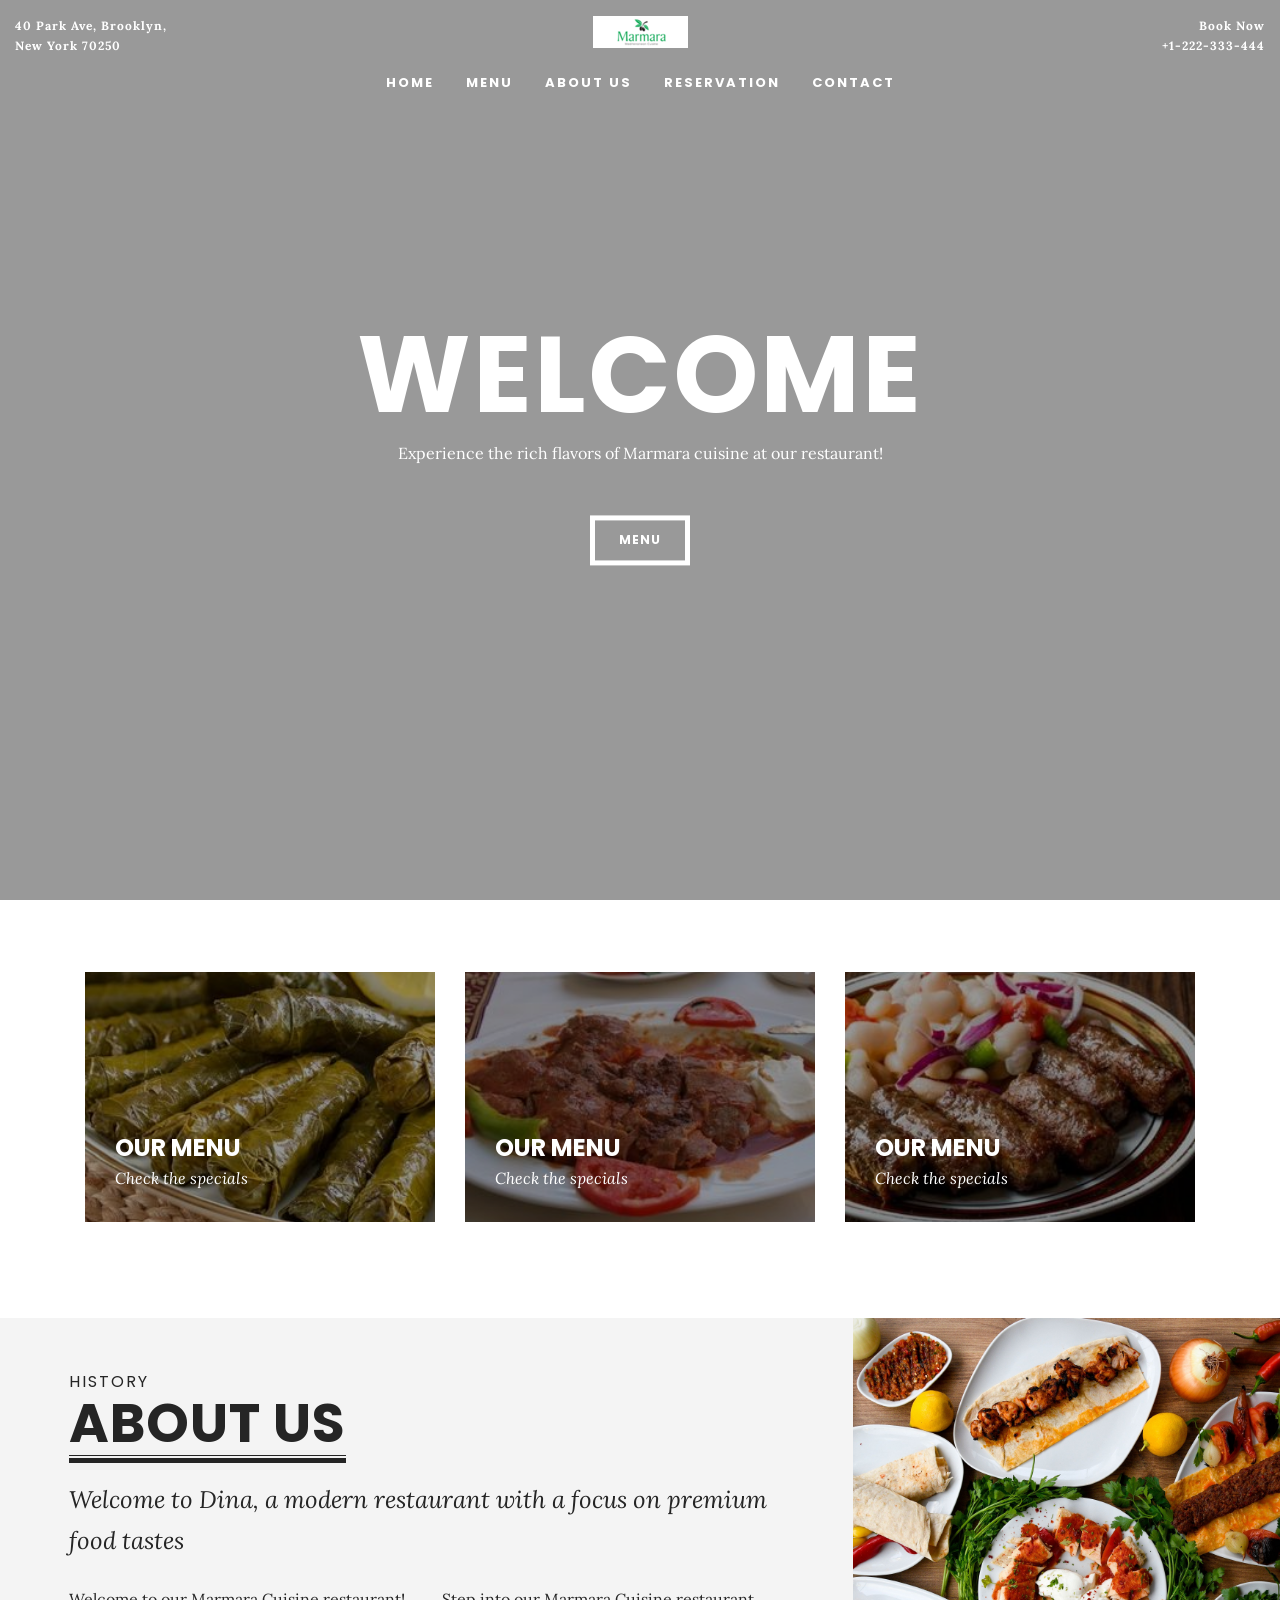
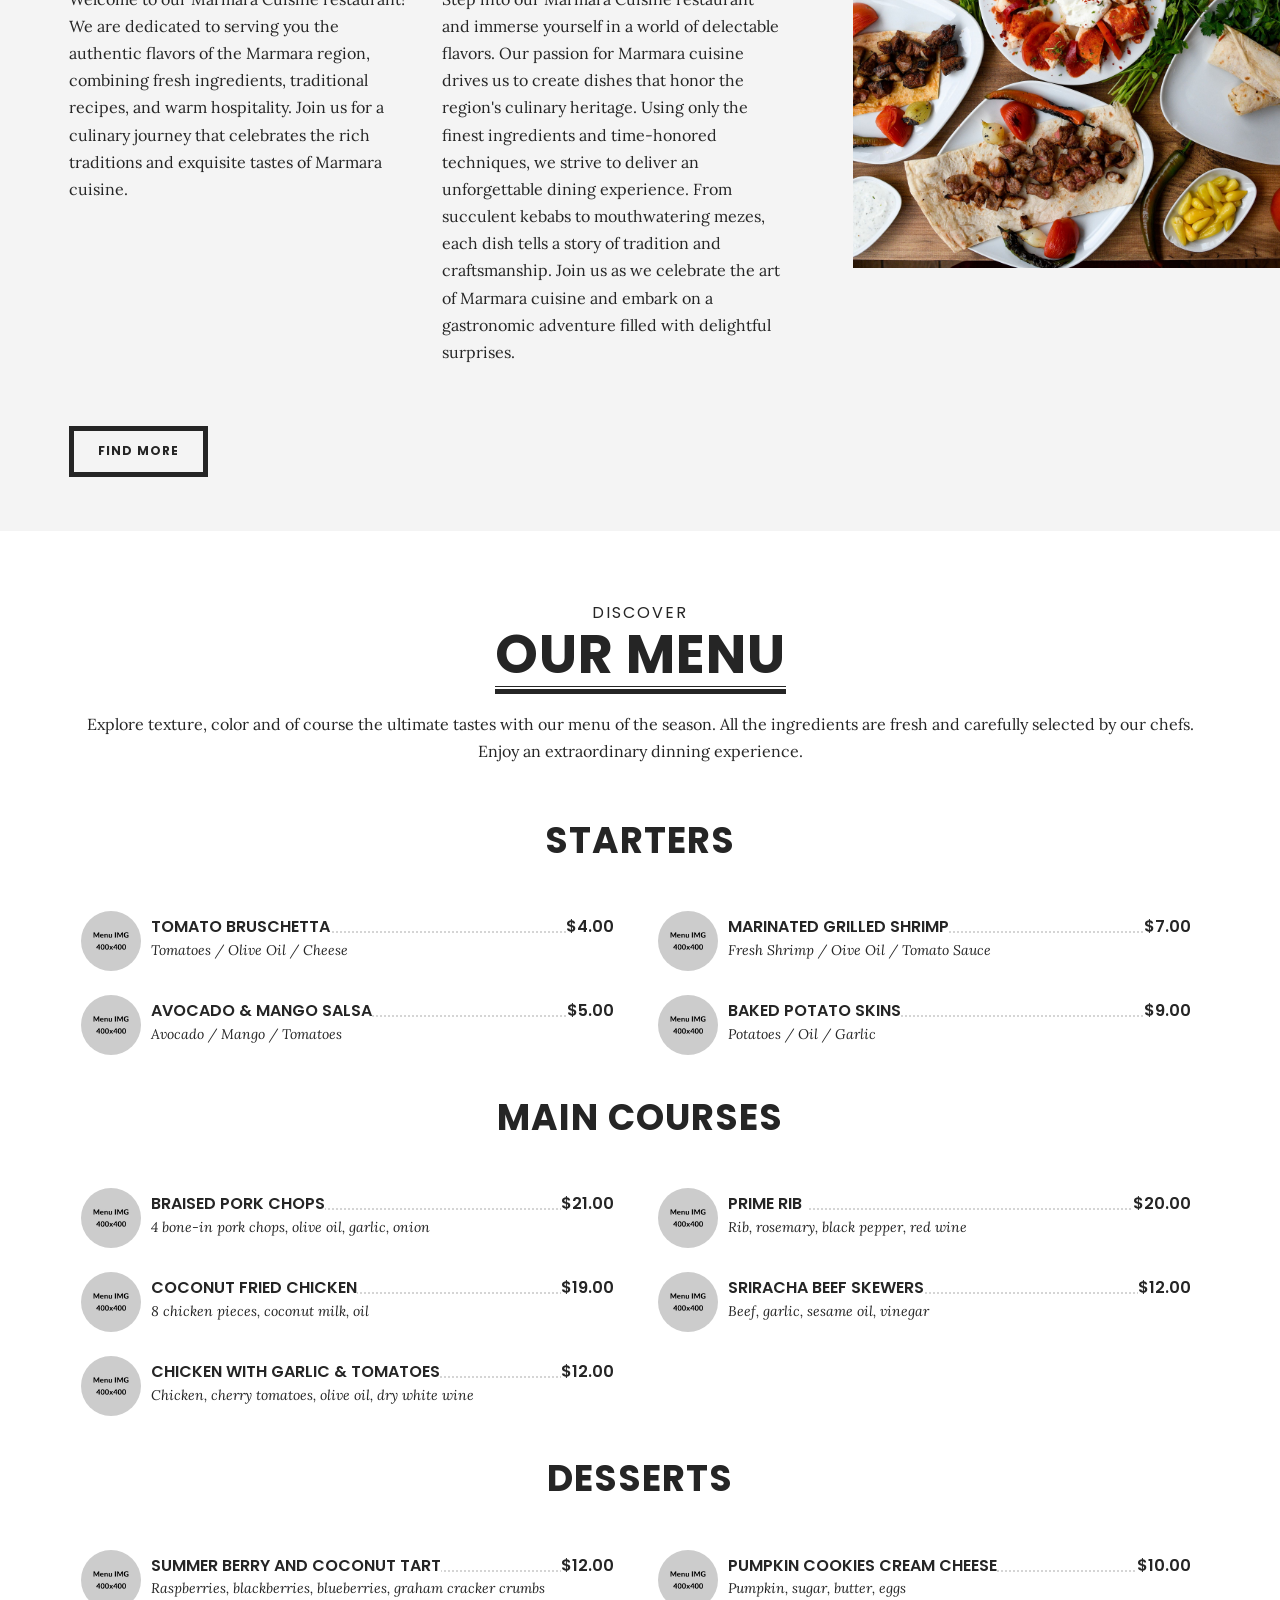
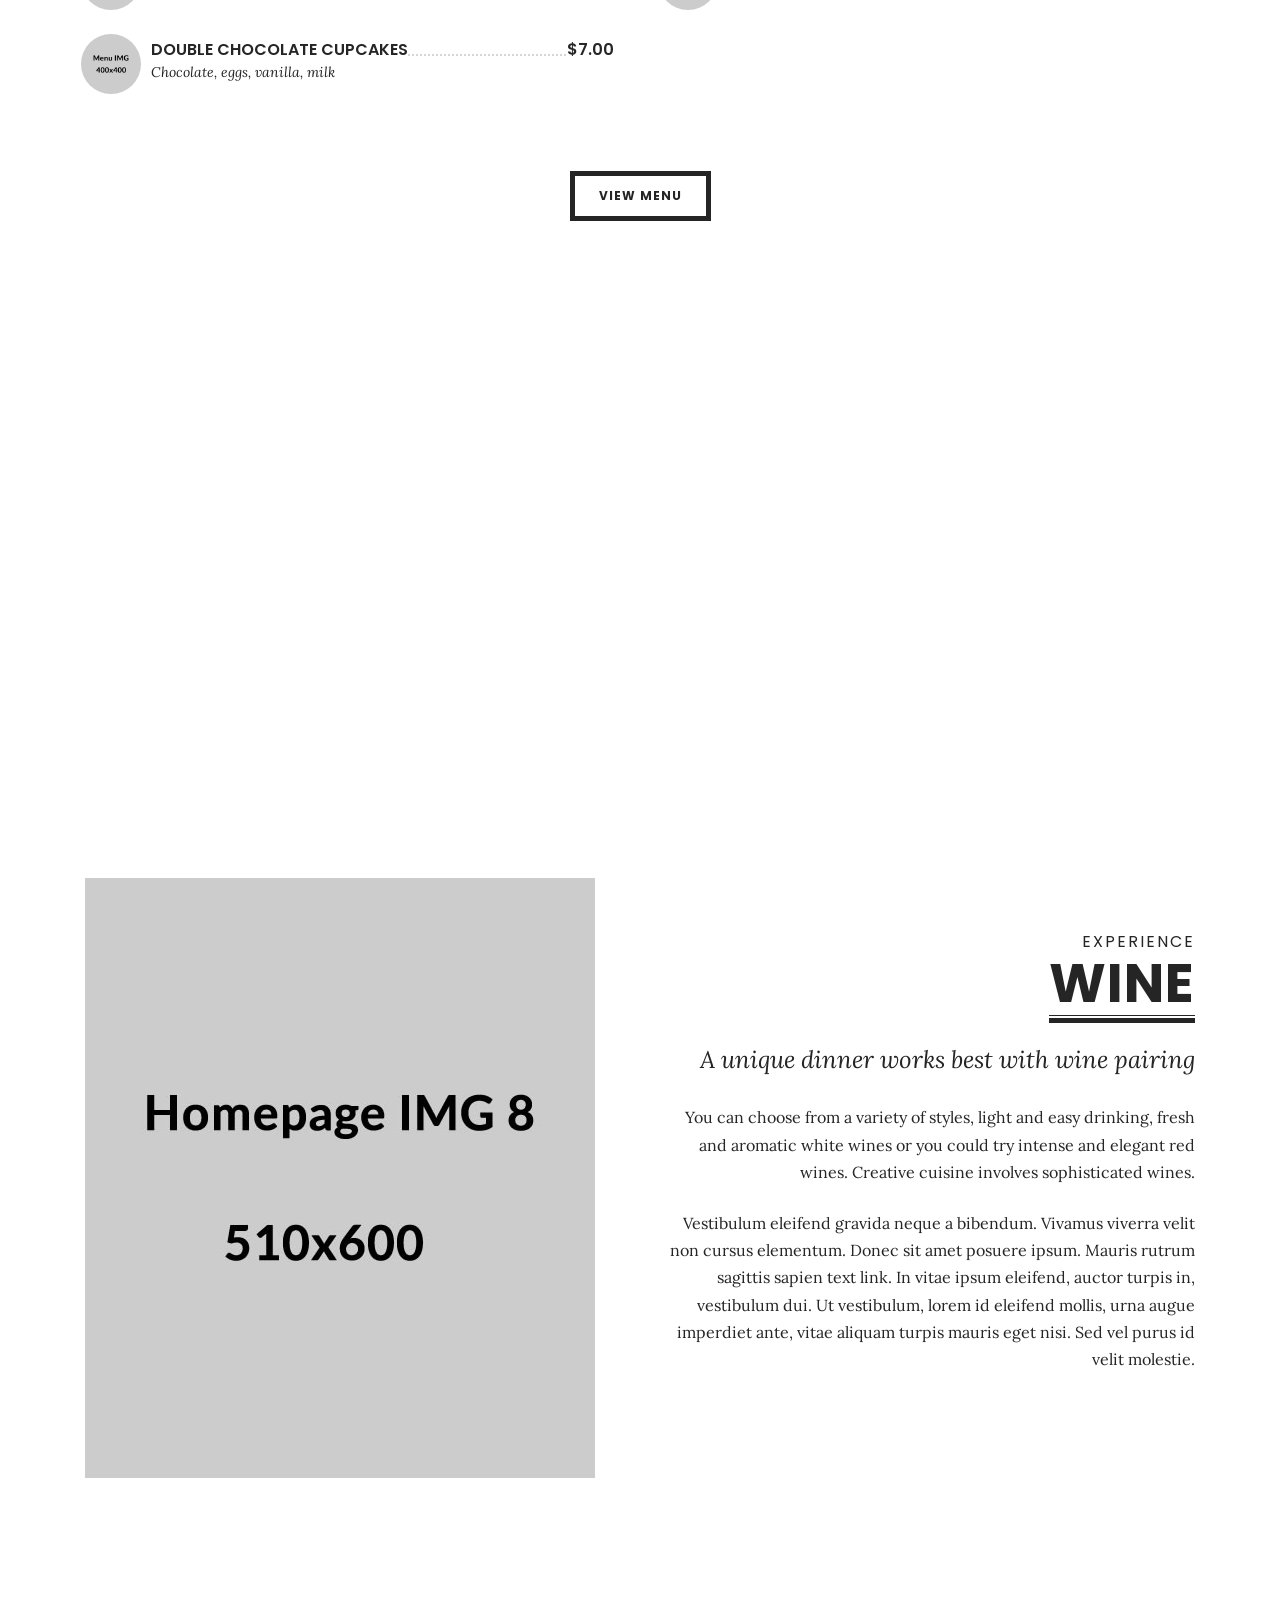
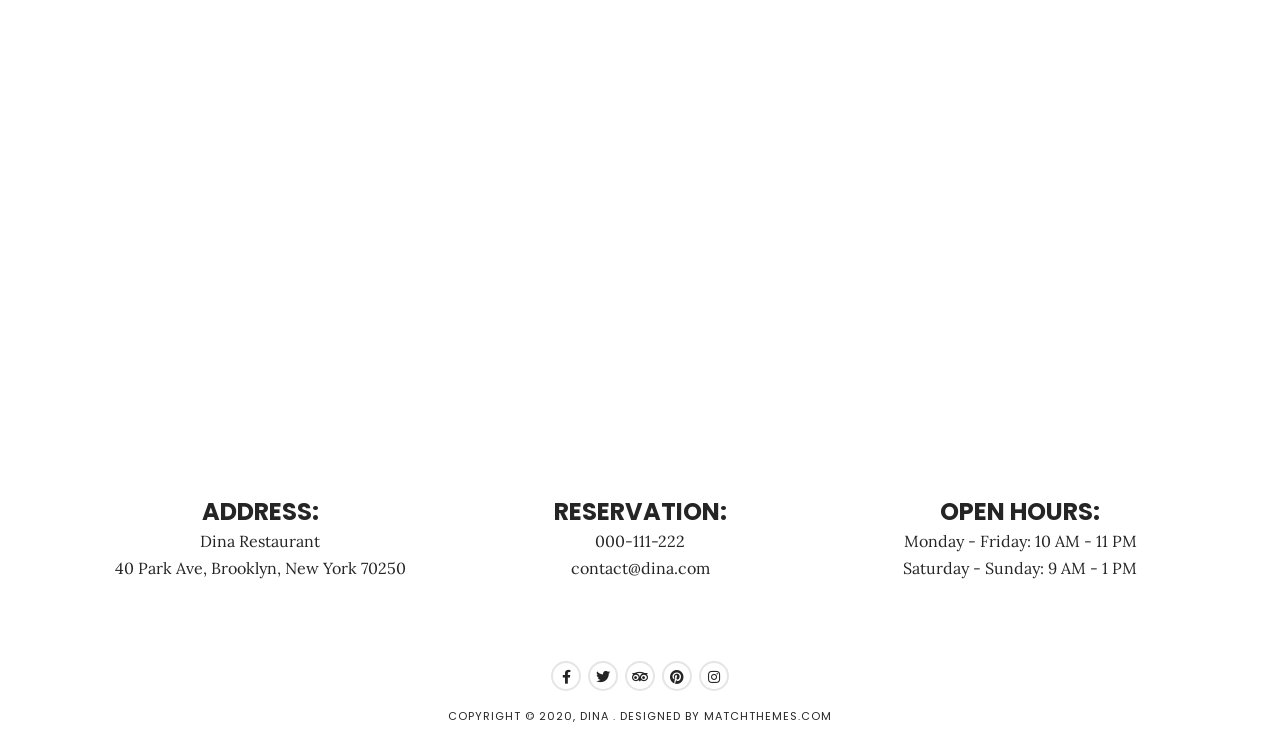
==== commit b06b61f9: "main" ====
--- a/test/index.html
+++ b/test/index.html
@@ -213,8 +213,8 @@
 			<div class="slider-caption">
 				<div class="slider-text">
 					<h1>Welcome</h1>
-					<p>Discover and experience fine selection of international tastes</p>
-					<p> <a href="reservation.html" class="view-more more-white">Book a Table</a></p>
+					<p>Experience the rich flavors of Marmara cuisine at our restaurant!</p>
+					<p> <a href="menu-grid-image.html" class="view-more more-white">Menu</a></p>
 				</div>
 			</div>
 			<!--slider-caption-->
@@ -244,12 +244,12 @@
                
                <div class="col-md-4">
                   <div class="home-featured-item">
-                     <div class="home-featured-img" style="background-image:url('images/home/featured-img-2.jpg');"> </div>
+                     <div class="home-featured-img" style="background-image:url('images/home/featured-img25.jpg');"> </div>
                      <a href="reservation.html">
                         <div class="grid-overlay"></div>
                         <div class="featured-item-content">
-                           <h5>Book Now</h5>
-                           <div class="featured-short-desc">Reserve a Table</div>
+                           <h5>Our Menu</h5>
+                           <div class="featured-short-desc">Check the specials</div>
                         </div>
                         <!--featured-item-content-->	
                      </a>
@@ -260,12 +260,12 @@
                
                <div class="col-md-4">
                   <div class="home-featured-item no-margin">
-                     <div class="home-featured-img" style="background-image:url('images/home/featured-img-3.jpg');"> </div>
+                     <div class="home-featured-img" style="background-image:url('images/home/featured-img26.jpg');"> </div>
                      <a href="gallery-3-cols.html">
                         <div class="grid-overlay"></div>
                         <div class="featured-item-content">
-                           <h5>Inside Dina</h5>
-                           <div class="featured-short-desc">View the gallery</div>
+                           <h5>Our Menu</h5>
+                           <div class="featured-short-desc">Check the specials</div>
                         </div>
                         <!--featured-item-content-->	
                      </a>
@@ -293,10 +293,12 @@
                   
                   <div class="row">
                      <div class="col-md-6">
-                        <p>We invite you to celebrate our restaurant's delicious recipes whether you are here for a business lunch or dinner. Discover new tastes and inspired recipes from all over the world. Quisque imperdiet elit nec felis gravida, non posuere tortor ultricies.</p>
+                        <p>Welcome to our Marmara Cuisine restaurant! We are dedicated to serving you the authentic flavors of the Marmara region, combining fresh ingredients, traditional recipes, and warm hospitality. Join us for a culinary 
+                           journey that celebrates the rich traditions and exquisite tastes of Marmara cuisine.</p>
                      </div>
                      <div class="col-md-6">
-                        <p>Suspendisse eget urna odio. Ut nec justo velit. Quisque imperdiet elit nec felis gravida, non posuere tortor ultricies. Aliquam tristique venenatis faucibus. Sed porttitor, massa id condimentum condimentum, tortor velit posuere metus, eu accumsan ipsum elit vel eros.</p>
+                        <p>Step into our Marmara Cuisine restaurant and immerse yourself in a world of delectable flavors. Our passion for Marmara cuisine drives us to create dishes that honor the region's culinary heritage. Using only the finest ingredients and time-honored techniques, we strive to deliver an unforgettable dining experience. From succulent kebabs to mouthwatering mezes, each dish tells a story of tradition and craftsmanship. Join us as we celebrate
+                            the art of Marmara cuisine and embark on a gastronomic adventure filled with delightful surprises.</p>
                      </div>
                   </div>
                   <!--row-->
@@ -310,7 +312,7 @@
             
             <div class="col-lg-4 col-md-6 no-padding">
                <div class="home-featured-item-2">
-                  <div class="home-featured-img-2" style="background-image:url('images/home/about-10.jpg');"> </div>
+                  <div class="home-featured-img-2" style="background-image:url('images/home/about102.jpg');"> </div>
                </div>
                <!--home-featured-item-->		
             </div>
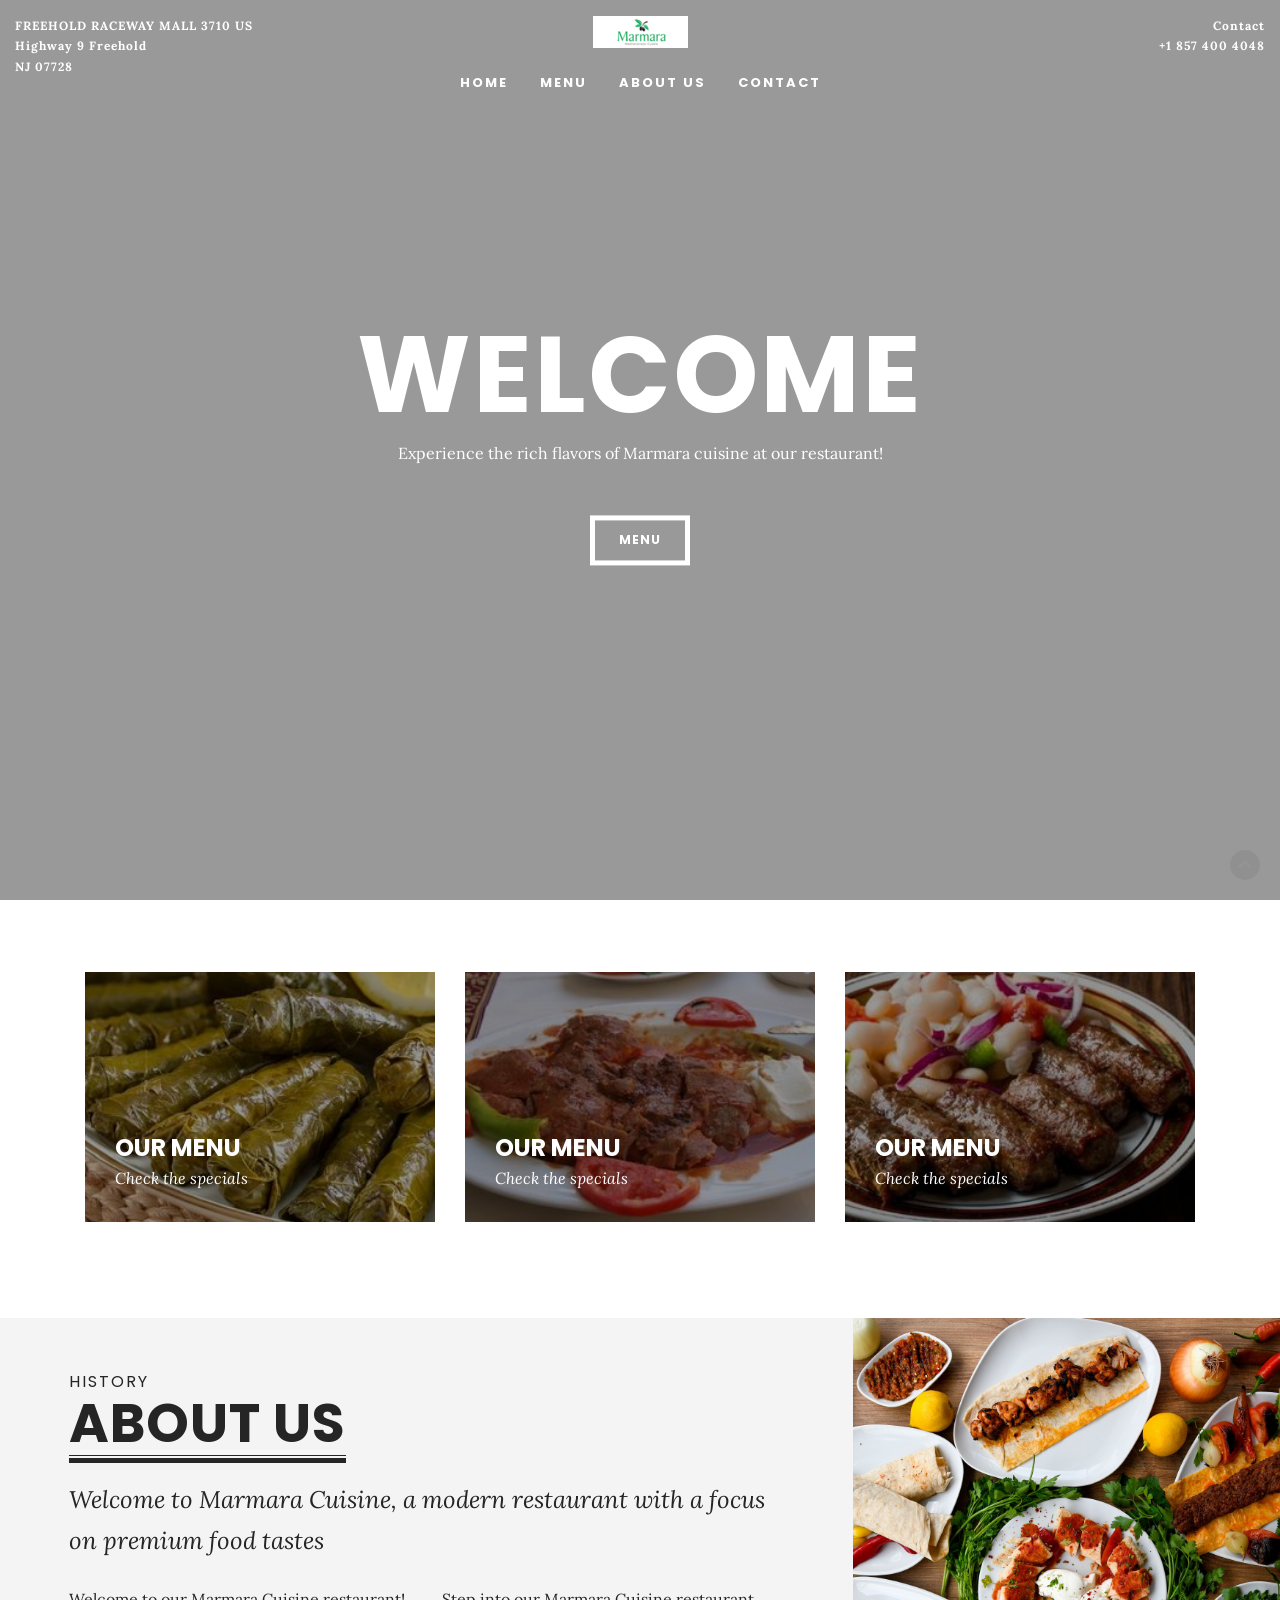
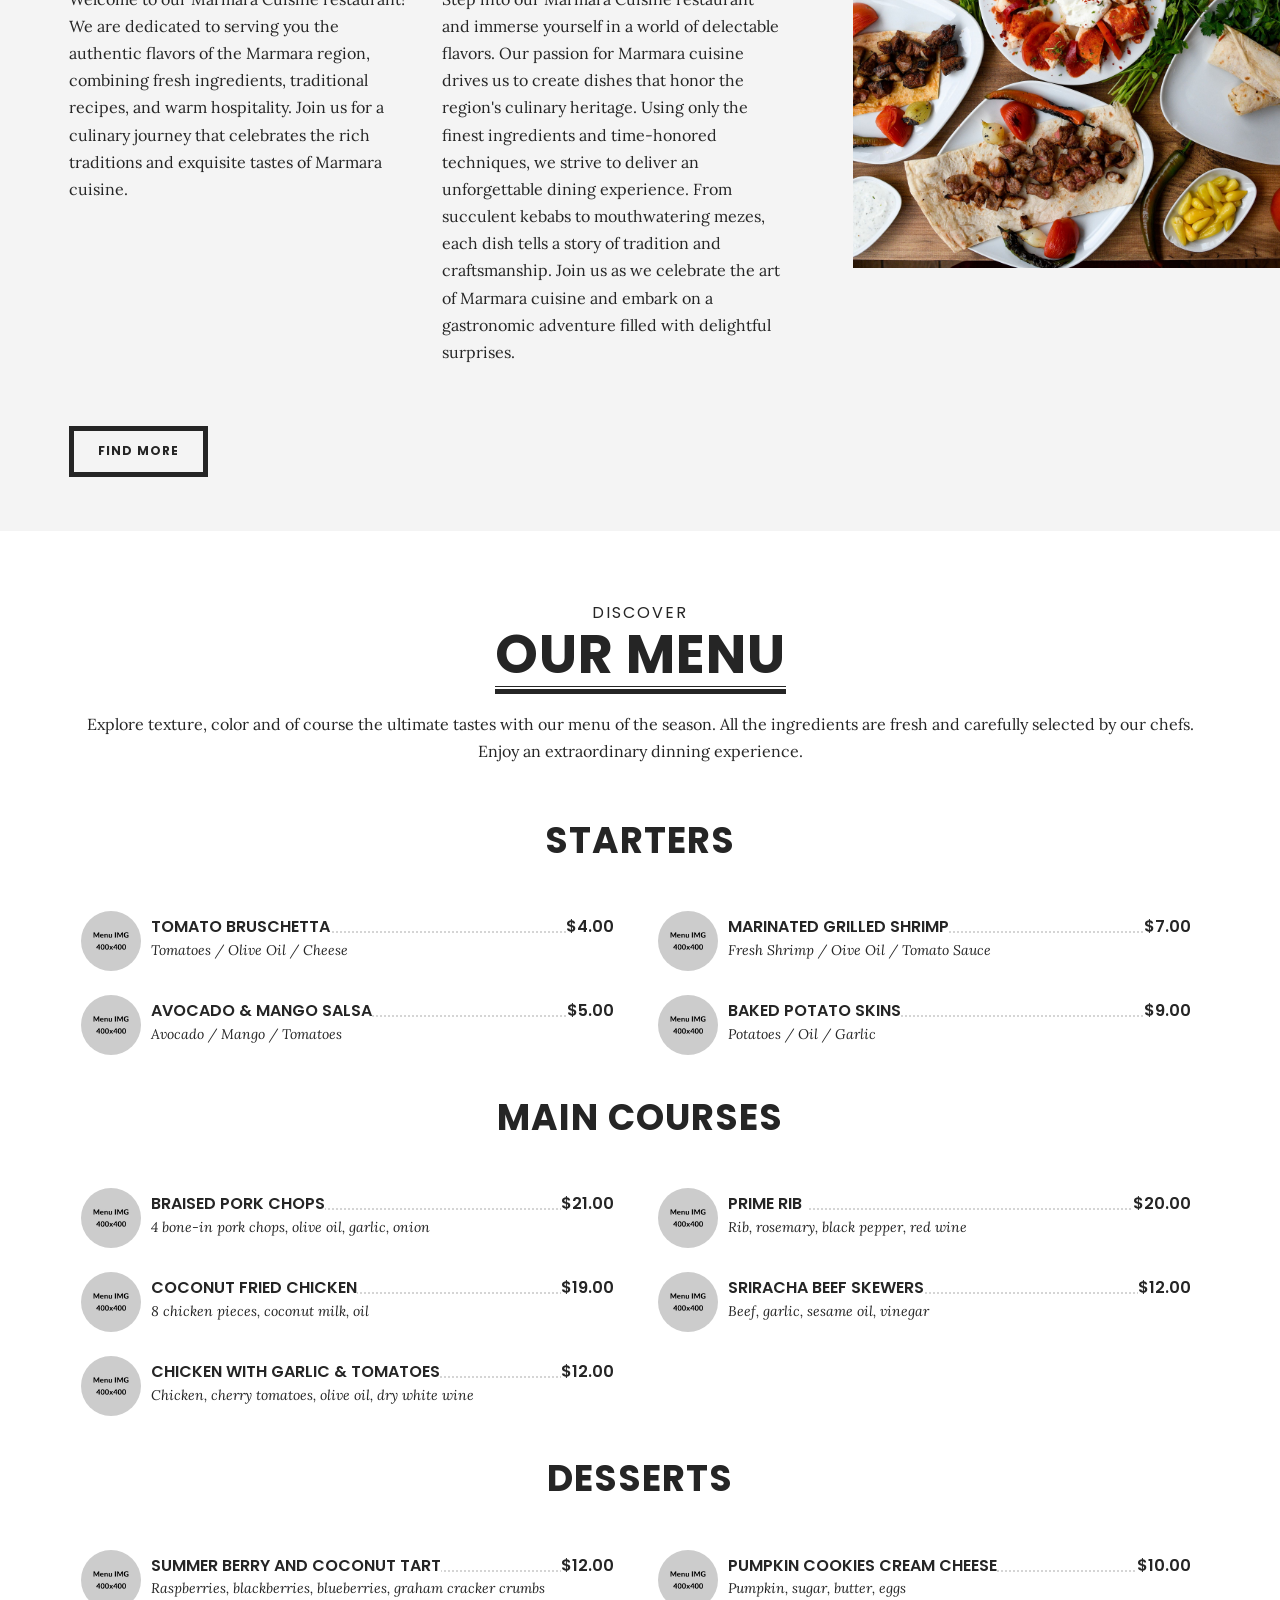
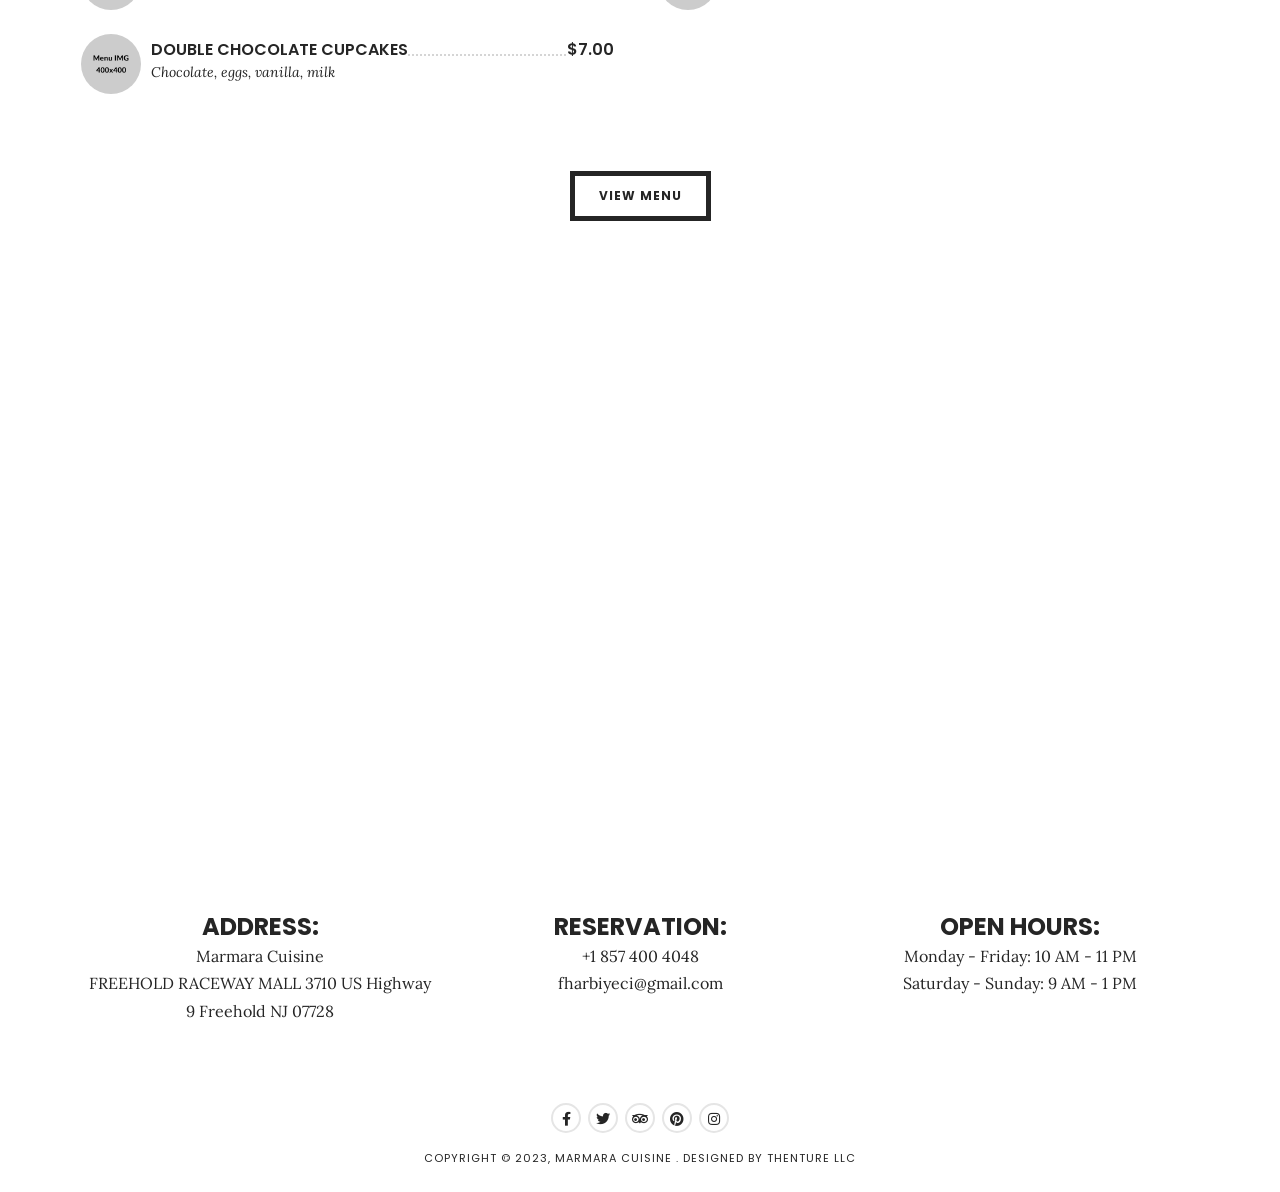
==== commit e541d004: "index" ====
--- a/test/index.html
+++ b/test/index.html
@@ -32,100 +32,13 @@
             
                <ul id="menu-menu-2" class="menu-nav-2">
 						<li class="menu-item menu-item-has-children current-menu-item">
-							<a href="index.html">Home</a>
-							<ul class="sub-menu">
-								<li class="menu-item"><a href="index.html">Home 1</a></li>
-								<li class="menu-item current-menu-item"><a href="homepage-2.html">Home 2</a></li>
-								<li class="menu-item"><a href="homepage-3.html">Home 3</a></li>
-								<li class="menu-item"><a href="homepage-4.html">Home 4</a></li>
-								<li class="menu-item"><a href="homepage-5.html">Home 5</a></li>
-								<li class="menu-item"><a href="homepage-6.html">Home 6</a></li>
-								<li class="menu-item"><a href="homepage-7.html">Home 7</a></li>
-								<li class="menu-item"><a href="homepage-8.html">Home 8</a></li>
-								<li class="menu-item"><a href="homepage-9.html">Home 9</a></li>
-								<li class="menu-item"><a href="homepage-10.html">Home 10</a></li>
-								<li class="menu-item"><a href="homepage-video.html">Home Video</a></li>
-							</ul>
+                     <li class="menu-item"><a href="index.html">Home</a></li>
 						</li>
-						<li class="menu-item menu-item-has-children">
-							<a href="menu-2-col.html">Menu</a>
-							<ul class="sub-menu">
-								<li class="menu-item"><a href="menu-1-col.html">Menu 1 Col</a></li>
-								<li class="menu-item"><a href="menu-2-col.html">Menu 2 Cols</a></li>
-								<li class="menu-item"><a href="menu-3-col.html">Menu 3 Cols</a></li>
-								<li class="menu-item"><a href="menu-accordion.html">Menu Accordion</a></li>
-								<li class="menu-item"><a href="menu-grid-v2.html">Menu Grid v2</a></li>
-								<li class="menu-item menu-item-has-children">
-									<a href="menu-grid-v3.html">Menu Grid v3</a>
-									<ul class="sub-menu">
-										<li class="menu-item"><a href="menu-grid-v3-2cols.html">Menu Grid v3 2 Cols</a></li>
-										<li class="menu-item"><a href="menu-grid-v3.html">Menu Grid v3 3 Cols</a></li>
-										<li class="menu-item"><a href="menu-grid-v3-4cols.html">Menu Grid v3 4 Cols</a></li>
-										<li class="menu-item"><a href="menu-grid-v3-5cols.html">Menu Grid v3 5 Cols</a></li>
-									</ul>
-								</li>
-								<li class="menu-item"><a href="menu-grid-image.html">Menu Grid Images</a></li>
-							</ul>
-						</li>
-						<li class="menu-item menu-item-has-children">
-							<a href="#">Pages</a>
-							<ul class="sub-menu">
-								<li class="menu-item menu-item-has-children">
-									<a href="index.html">Headers</a>
-									<ul class="sub-menu">
-										<li class="menu-item"><a href="index.html">Header 1</a></li>
-										<li class="menu-item"><a href="header-2.html">Header 2</a></li>
-										<li class="menu-item"><a href="header-3.html">Header 3</a></li>
-										<li class="menu-item"><a href="header-4.html">Header 4</a></li>
-										<li class="menu-item"><a href="header-5.html">Header 5</a></li>
-										<li class="menu-item"><a href="header-6.html">Header 6</a></li>
-									</ul>
-								</li>
-								<li class="menu-item"><a href="about-us.html">About Us</a></li>
-								<li class="menu-item"><a href="about-me.html">About Me</a></li>
-								<li class="menu-item menu-item-has-children">
-									<a href="team.html">Team</a>
-									<ul class="sub-menu">
-										<li class="menu-item"><a href="team-2-cols.html">Team 2 Cols</a></li>
-										<li class="menu-item"><a href="team-3-cols.html">Team 3 Cols</a></li>
-										<li class="menu-item"><a href="team.html">Team 4 Cols</a></li>
-									</ul>
-								</li>
-								<li class="menu-item"><a href="services.html">Services</a></li>
-								<li class="menu-item"><a href="faq.html">FAQ</a></li>
-								<li class="menu-item"><a href="404-error.html">404 Page</a></li>
-							</ul>
-						</li>
-						<li class="menu-item"><a href="reservation.html">Reservation</a></li>
-						<li class="menu-item menu-item-has-children">
-							<a href="gallery-3-cols.html">Gallery</a>
-							<ul class="sub-menu">
-								<li class="menu-item"><a href="gallery-3-cols.html">Gallery 3 Cols</a></li>
-								<li class="menu-item"><a href="gallery-4-cols.html">Gallery 4 Cols</a></li>
-								<li class="menu-item"><a href="gallery-full-screen-3-cols.html">Gallery Full Screen 3 Cols</a></li>
-								<li class="menu-item"><a href="gallery-full-screen-4-cols.html">Gallery Full Screen 4 Cols</a></li>
-							</ul>
-						</li>
-						<li class="menu-item menu-item-has-children">
-							<a href="blog.html">Blog</a>
-							<ul class="sub-menu">
-								<li class="menu-item"><a href="blog-single-post.html">Blog Single Post</a></li>
-								<li class="menu-item"><a href="blog.html">Blog List</a></li>
-								<li class="menu-item"><a href="blog-classic.html">Blog Classic</a></li>
-								<li class="menu-item"><a href="blog-grid.html">Blog Grid</a></li>
-								<li class="menu-item"><a href="blog-grid-3-cols.html">Blog Grid 3 Cols</a></li>
-								<li class="menu-item"><a href="blog-fullwidth.html">Blog FullWidth</a></li>
-								<li class="menu-item"><a href="blog-left-sidebar.html">Blog Left Sidebar</a></li>
-							</ul>
-						</li>
-						<li class="menu-item menu-item-has-children">
-							<a href="contact.html">Contact</a>
-							<ul class="sub-menu">
-								<li class="menu-item"><a href="contact.html">Contact</a></li>
-								<li class="menu-item"><a href="contact-2.html">Contact 2</a></li>
-								<li class="menu-item"><a href="contact-3.html">Contact 3</a></li>
-							</ul>
-						</li>
+						<li class="menu-item"><a href="menu-grid-image.html">Menu</a></li>
+						<li class="menu-item"><a href="about-us.html">About Us</a></li>
+      
+						<li class="menu-item"><a href="contact.html">Contact</a></li>
+						
 					</ul>
             </div>
          </nav>
@@ -136,9 +49,9 @@
          
             <h3>Book Now</h3>
             <ul class="right-side-contact">
-               <li><label>Address:</label> 40 Park Ave, Brooklyn, New York 70250</li>
-               <li><label>Phone:</label> 000-111-2222</li>
-               <li><label>Email:</label> contact@dina.com </li>
+               <li><label>Address:</label>FREEHOLD RACEWAY MALL 3710 US Highway 9 Freehold, NJ 07728</li>
+               <li><label>Phone:</label>+1 857 400 4048</li>
+               <li><label>Email:</label>fharbiyeci@gmail.com</li>
             </ul>
             
             <!-- SOCIAL ICONS -->
@@ -162,13 +75,13 @@
             <nav class="navbar-1">
                <!-- TOP LEFT PAGE TEXT  -->
                <div class="top-location">
-                  <span class="info-txt">40 Park Ave, Brooklyn, </span>
-                  <span class="info-txt">New York 70250</span>   
+                  <span class="info-txt">FREEHOLD RACEWAY MALL 3710 US Highway 9 Freehold</span>
+                  <span class="info-txt">NJ 07728</span>   
                </div>
                <!-- TOP RIGHT PAGE TEXT  -->
                <div class="book-now">
-                  <span class="info-txt">Book Now</span>
-                  <span class="info-txt">+1-222-333-444</span>   
+                  <span class="info-txt">Contact</span>
+                  <span class="info-txt">+1 857 400 4048</span>   
                </div>
                
                <!-- MOBILE BUTTON NAV  -->
@@ -190,8 +103,6 @@
 								<li class="menu-item"><a href="menu-grid-image.html">Menu</a></li>
 								
 								<li class="menu-item"><a href="about-us.html">About Us</a></li>
-								
-								<li class="menu-item"><a href="reservation.html">Reservation</a></li>
 								
 								<li class="menu-item"><a href="contact.html">Contact</a></li>
 							</ul>
@@ -289,7 +200,7 @@
                <div class="about-2-content">
                   <h2 class="home-subtitle">History</h2>
                   <h1 class="home-title margin-b24 title-headline">About Us</h1>
-                  <div class="title-style-1">Welcome to Dina, a modern restaurant with a focus on premium food tastes</div>
+                  <div class="title-style-1">Welcome to Marmara Cuisine, a modern restaurant with a focus on premium food tastes</div>
                   
                   <div class="row">
                      <div class="col-md-6">
@@ -482,7 +393,7 @@
        
       <!-- SECTION 4 --> 
       <!-- Add parallax class to a section and a background image to create the parallax effect -->        
-      <section class="home-widget parallax"  style="background-image:url('images/home/about-5.jpg');" >
+      <section class="home-widget parallax"  style="background-image:url('images/home/about99.jpg');" >
          <div class="parallax-content">
             <div class="container">
                <div class="row">
@@ -493,7 +404,7 @@
                      <p>Monday - Friday: 10 AM - 11 PM </p>
                      <p>Saturday - Sunday: 9 AM - 1 PM </p>
                      
-                     <a class="view-more more-white margin-t36" href="reservation.html">Book Now</a>
+                     <a class="view-more more-white margin-t36" href="menu-grid-image.html">Menu</a>
                      
                   </div>
                   <!--.col-md-12-->
@@ -507,60 +418,12 @@
       <!-- /SECTION 4 -->    
       
       <!-- SECTION 5 --> 	
-      <section id="home-wine" class="home-widget">
-         <div class="container">
-            <div class="row">
-               <div class="col-md-12">
-               
-                  <div class="row">
-                  
-                     <div class="col-md-6">
-                        <img class="img-fluid" src="images/home/about-8.jpg" alt="about-6" />
-                     </div>
-                     <!-- col-md-6 -->
-                     
-                     <div class="col-md-6 padding-tb54 alignr">
-                        <h2 class="home-subtitle">Experience</h2>
-                        <h1 class="home-title title-headline margin-b24">Wine</h1>
-                        <div class="title-style-1">A unique dinner works best with wine pairing</div>
-                        <p>You can choose from a variety of styles, light and easy drinking, fresh and aromatic white wines or you could try intense and elegant red wines. Creative cuisine involves sophisticated wines. </p>
-                        <p>Vestibulum eleifend gravida neque a bibendum. Vivamus viverra velit non cursus elementum. Donec sit amet posuere ipsum. Mauris rutrum sagittis sapien text link. In vitae ipsum eleifend, auctor turpis in, vestibulum dui. Ut vestibulum, lorem id eleifend mollis, urna augue imperdiet ante, vitae aliquam turpis mauris eget nisi. Sed vel purus id velit molestie.</p>
-                     </div>
-                     <!-- col-md-6 -->
-                     
-                  </div>
-                  <!-- row -->
-                  
-               </div>
-               <!--.col-md-12-->
-            </div>
-            <!--.row-->
-         </div>
-         <!--.container-->
-      </section>
+      
       <!-- /SECTION 5 --> 
       
       <!-- SECTION 6 -->   
       <!-- Add parallax class to a section and a background image to create the parallax effect -->             
-      <section class="home-widget parallax"  style="background-image:url('images/home/about-4.jpg');" >
-         <div class="parallax-content">
-            <div class="container">
-               <div class="row">
-                  <div class="col-md-12">
-                  
-                     <div class="img-center alignc">
-                        <img class="img-fluid img-feature" src="images/home/taste-food.png" alt="taste-food" />
-                     </div>
-                     
-                  </div>
-                  <!--.col-md-12-->
-               </div>
-               <!--.row-->
-            </div>
-            <!--.container-->
-         </div>
-          <!-- parallax-content -->
-      </section>
+      
       <!-- /SECTION 6 -->     
       
 	  <!-- FOOTER -->
@@ -574,8 +437,9 @@
                <div class="col-md-4">
                   <div class="footer-content">
                      <h5>ADDRESS:</h5>
-                     <p>Dina Restaurant <br/>
-                        40 Park Ave, Brooklyn, New York 70250
+                     <p>Marmara Cuisine<br/>
+                        FREEHOLD RACEWAY MALL 3710 US Highway 9 Freehold
+                        NJ 07728
                      </p>
                   </div>
                </div>
@@ -584,8 +448,8 @@
                <div class="col-md-4">
                   <div class="footer-content">
                      <h5>RESERVATION:</h5>
-                     <p>000-111-222 <br/>
-                        contact@dina.com
+                     <p>+1 857 400 4048<br/>
+                        fharbiyeci@gmail.com
                      </p>
                   </div>
                </div>
@@ -615,7 +479,7 @@
             
             <!-- FOOTER COPYRIGHT -->
             <div class="copyright">
-               Copyright &copy; 2020, Dina . Designed by MatchThemes.com
+               Copyright &copy; 2023, Marmara Cuisine . Designed by THENTURE LLC
             </div>
             <!-- /FOOTER COPYRIGHT -->
             
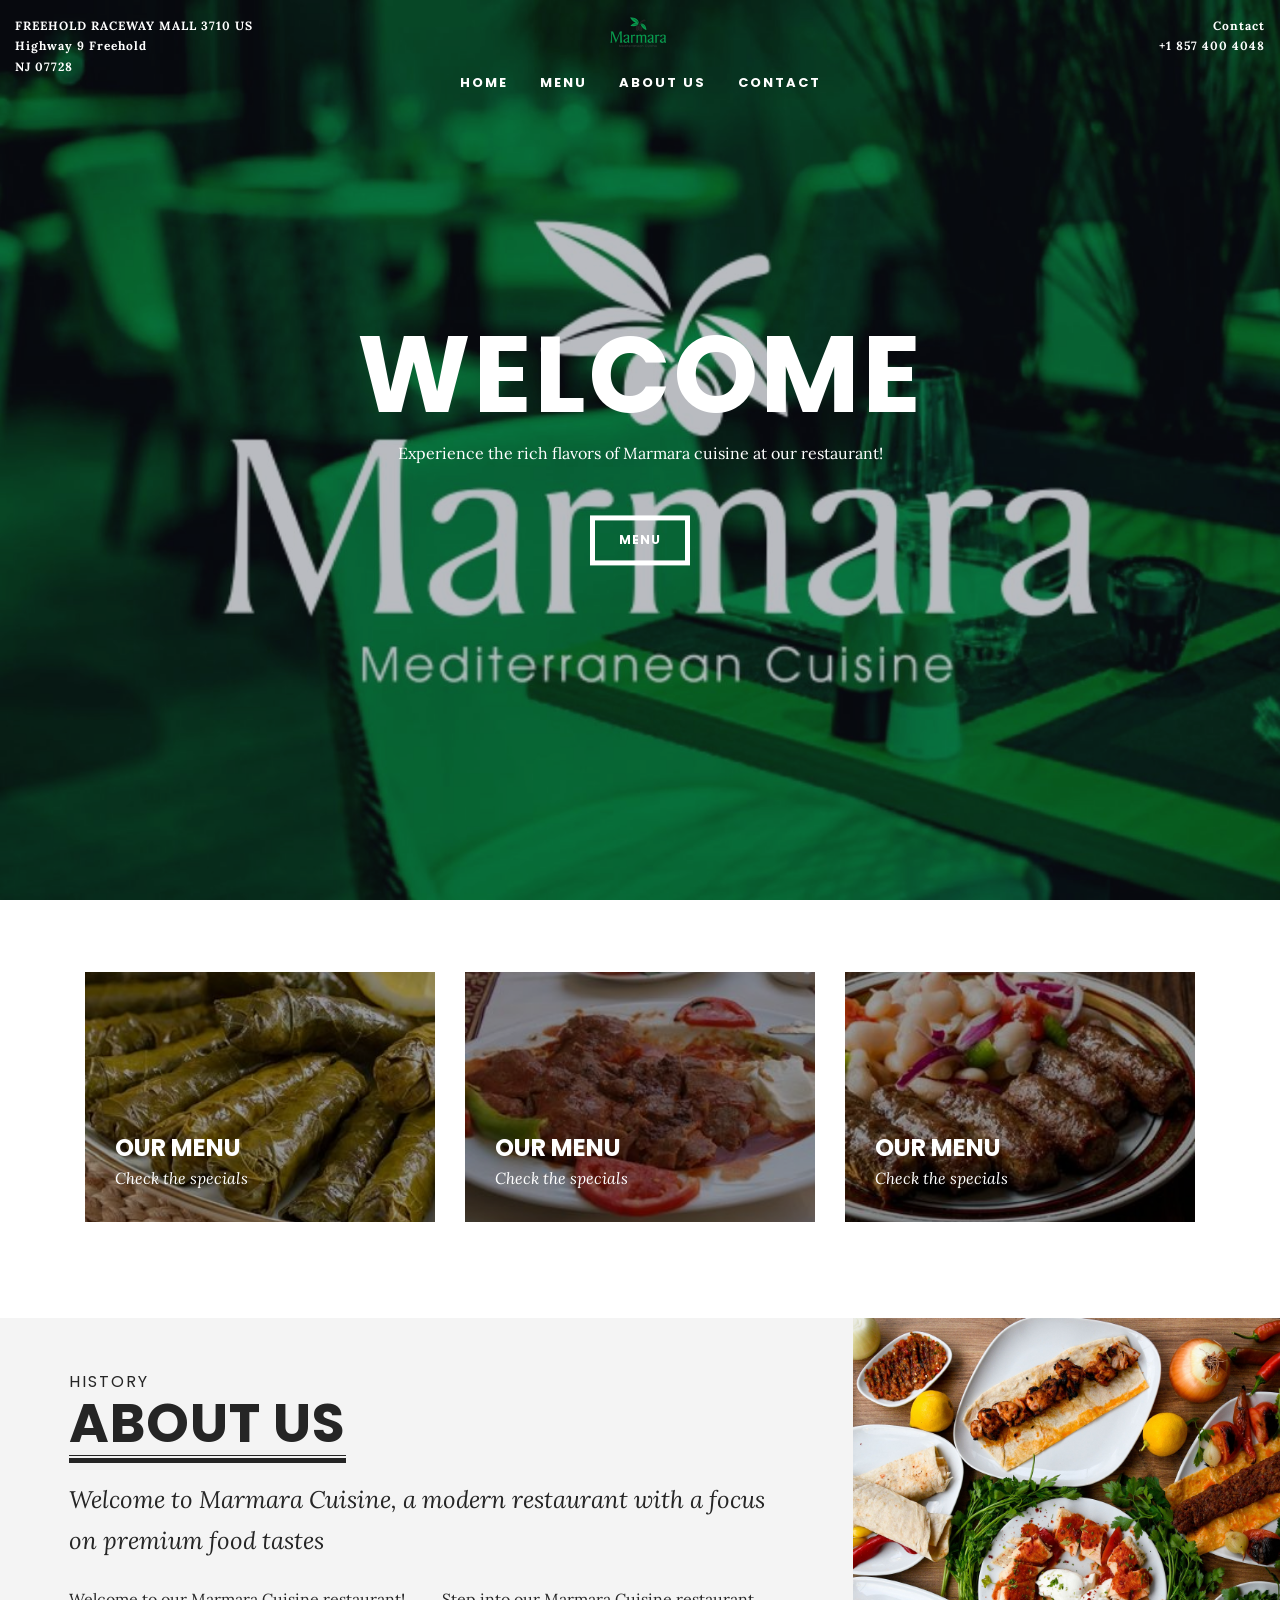
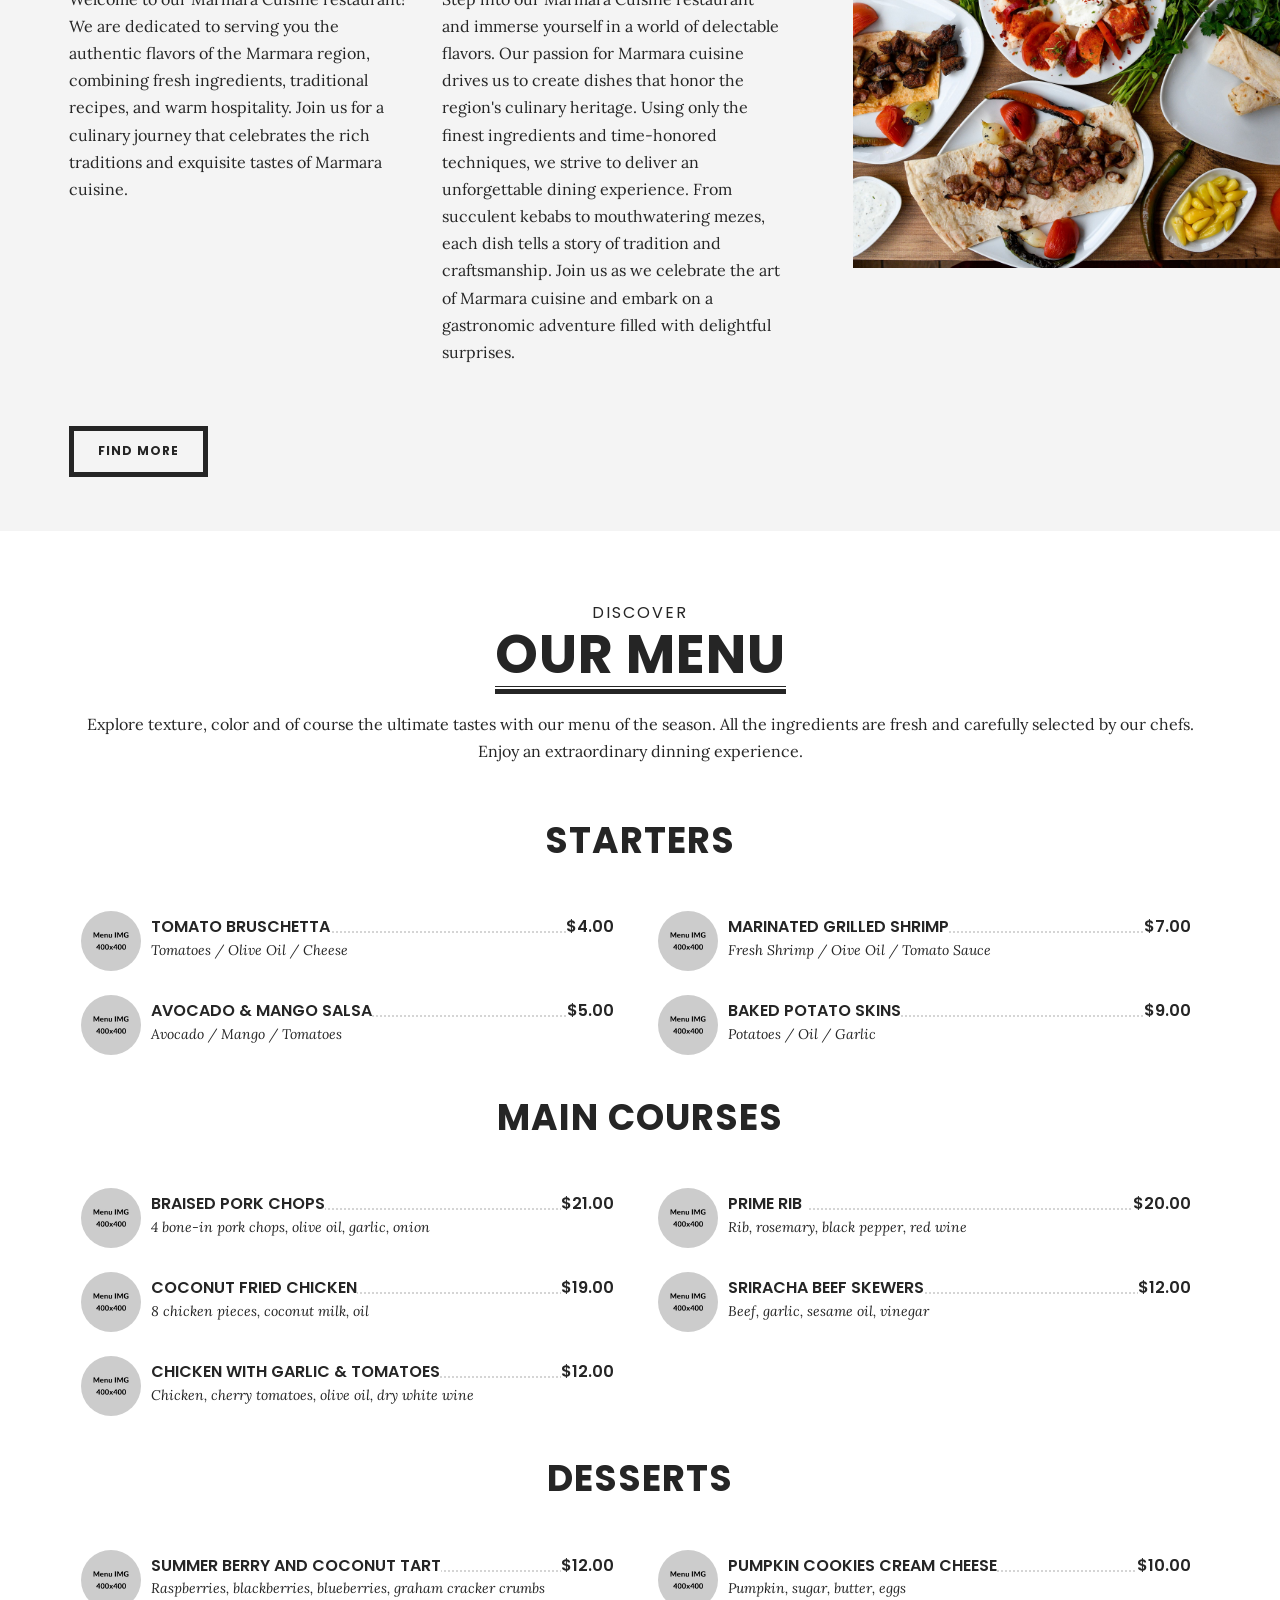
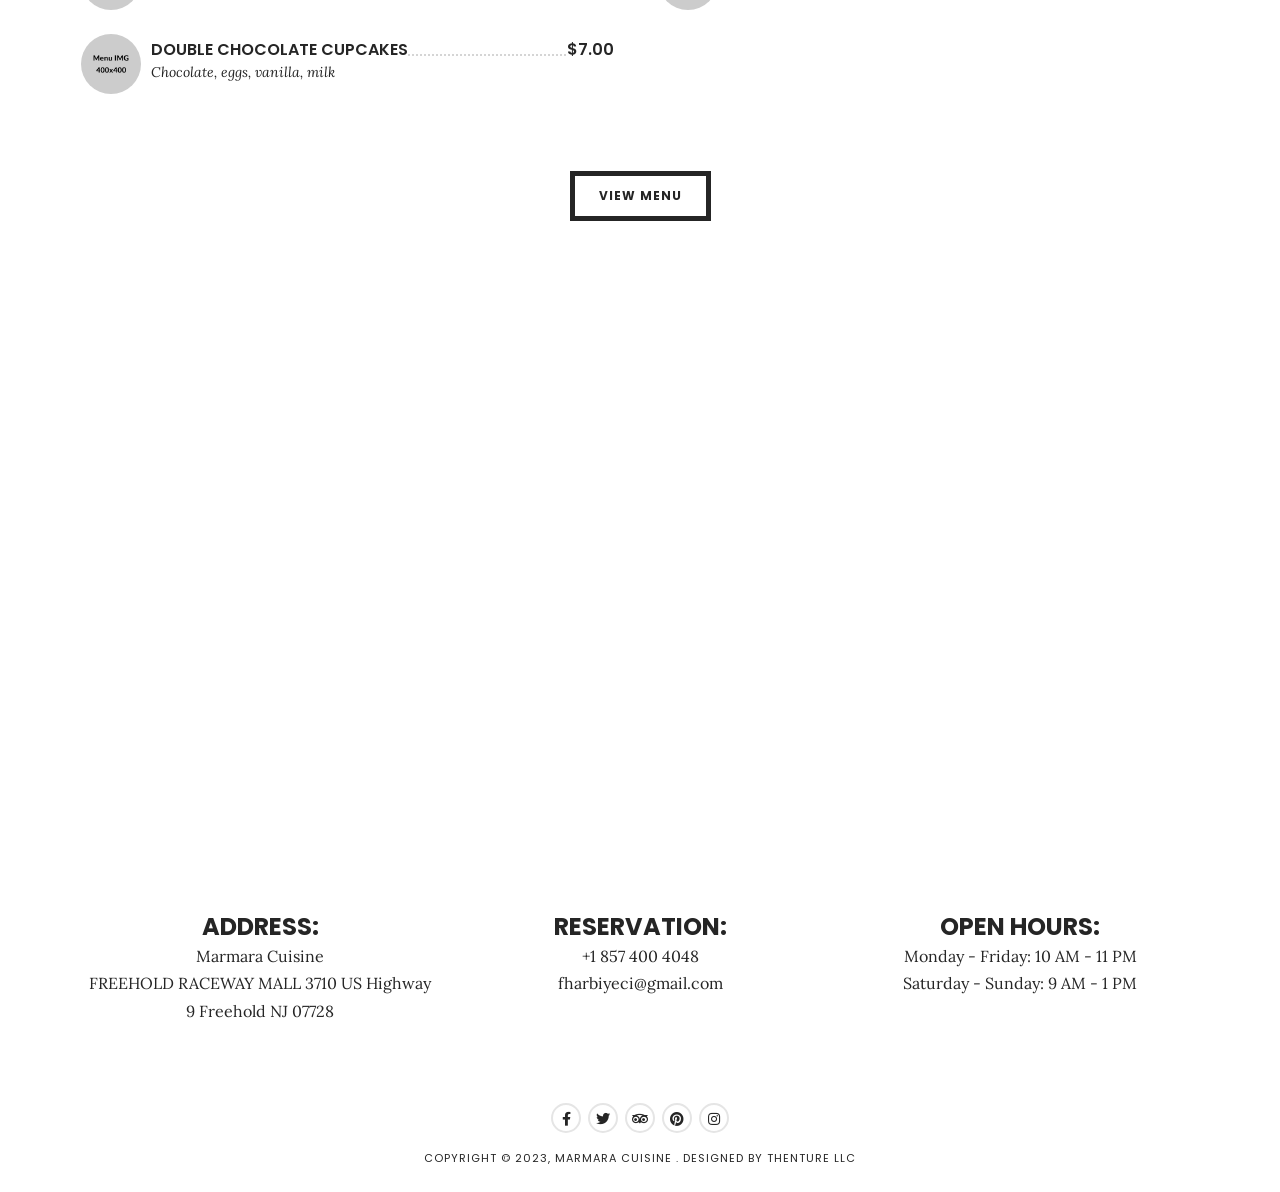
==== commit 64f94ec1: "slider" ====
--- a/test/index.html
+++ b/test/index.html
@@ -94,7 +94,7 @@
                
                <div class="nav-content-1">
                   <!-- LOGO -->
-                  <div class="logo-1"><a href="index.html"><img class="img-fluid" src="images/logo-dina-white.png" alt="" /></a></div>
+                  <div class="logo-1"><a href="index.html"><img class="img-fluid" src="images/marmarapnglogo.png" alt="" /></a></div>
                   <!-- MENU -->
                   <div class="nav-holder nav-holder-1 nav-holder-desktop">
                      <ul id="menu-menu-1" class="menu-nav menu-nav-1">
@@ -117,18 +117,35 @@
       <!-- /HEADER -->
       
       <!-- HOME SLIDER -->
-      <div class="video-container">
-			<video id="video" class="video" preload="metadata" autoplay="" loop="" muted="" poster="">
-				<source src="addVideoURLHere" type="video/mp4">
-			</video>
-			<div class="slider-caption">
-				<div class="slider-text">
-					<h1>Welcome</h1>
-					<p>Experience the rich flavors of Marmara cuisine at our restaurant!</p>
-					<p> <a href="menu-grid-image.html" class="view-more more-white">Menu</a></p>
+      <div class="slider-container">
+			<div class="owl-carousel owl-theme home-slider">
+				<div class="slider-post slider-item-box-bkg">
+					<div class="slider-img" style="background-image:url('images/top-headers/marmaraslider.jpg');"></div>
+					<div class="slider-caption">
+						<div class="slider-text">
+							<h1>Welcome</h1>
+							<p>Experience the rich flavors of Marmara cuisine at our restaurant!</p>
+							<p> <a href="menu-grid-image.html" class="view-more more-white">Menu</a></p>
+						</div>
+					</div>
+					<!--slider-caption-->
 				</div>
+				<!--slider-post-->
+			
+				<!--slider-post-->
+				<div class="slider-post slider-item-box-bkg">
+					<div class="slider-img" style="background-image:url('images/slider/slider-3.jpg');"></div>
+					<div class="slider-caption">
+						<div class="slider-text">
+							<h1>Welcome</h1>
+							<p>You should come and taste for yourself</p>
+							<p> <a href="reservation.html" class="view-more more-white">Book a Table</a></p>
+						</div>
+					</div>
+					<!--slider-caption-->
+				</div>
+				<!--slider-post-->
 			</div>
-			<!--slider-caption-->
 		</div>
 	<!-- /HOME SLIDER -->
       
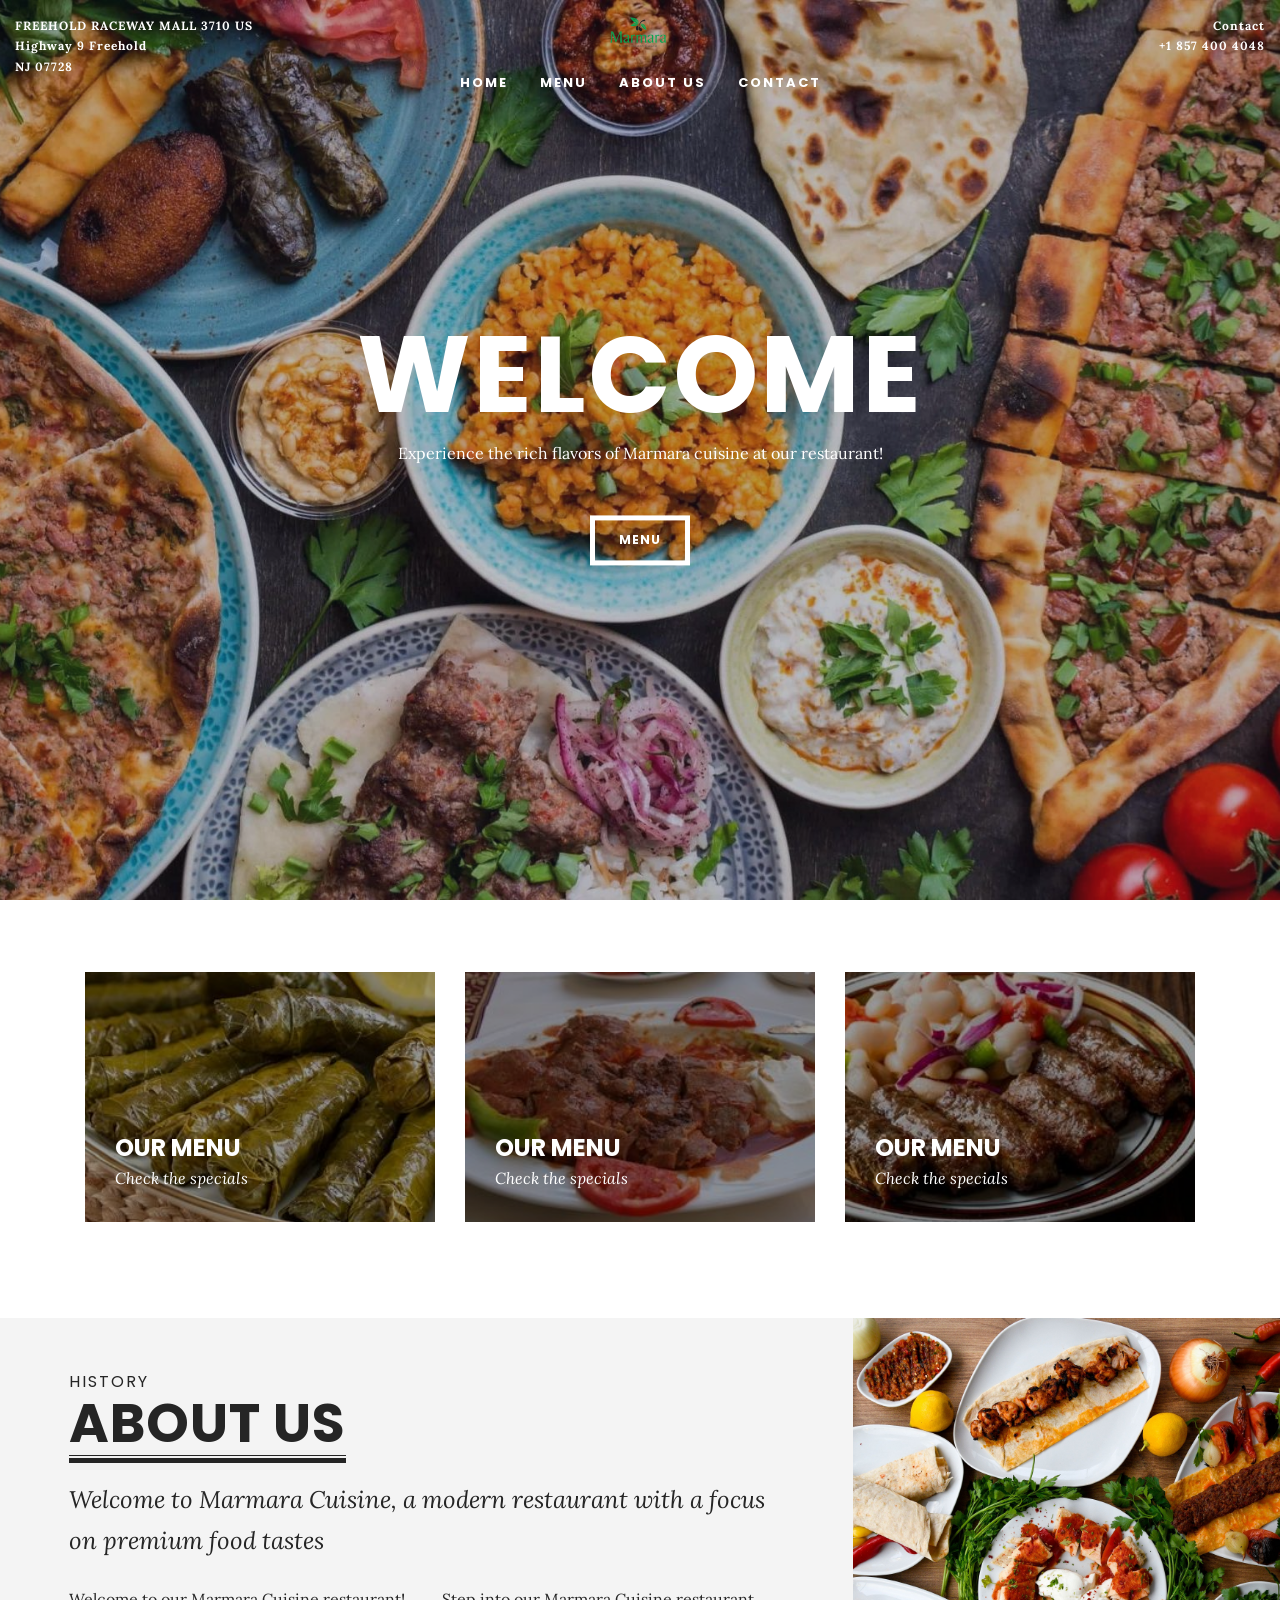
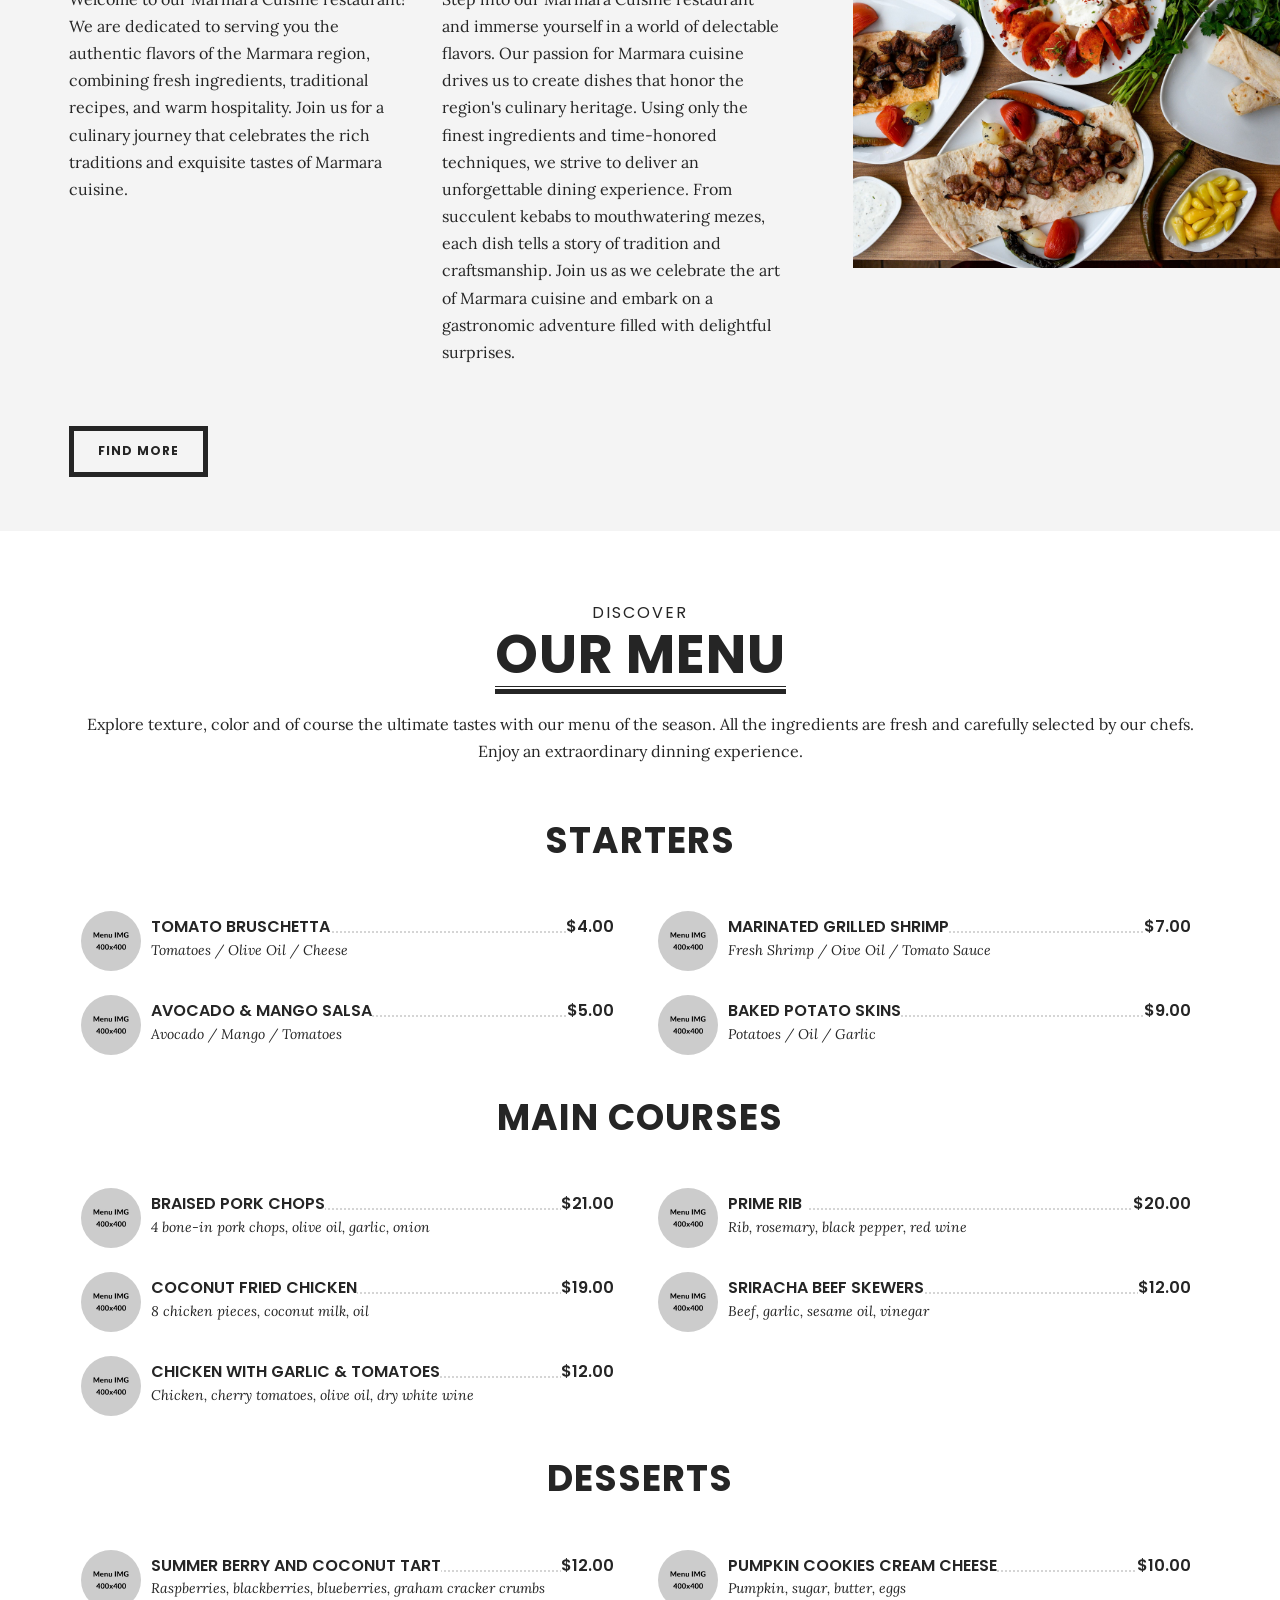
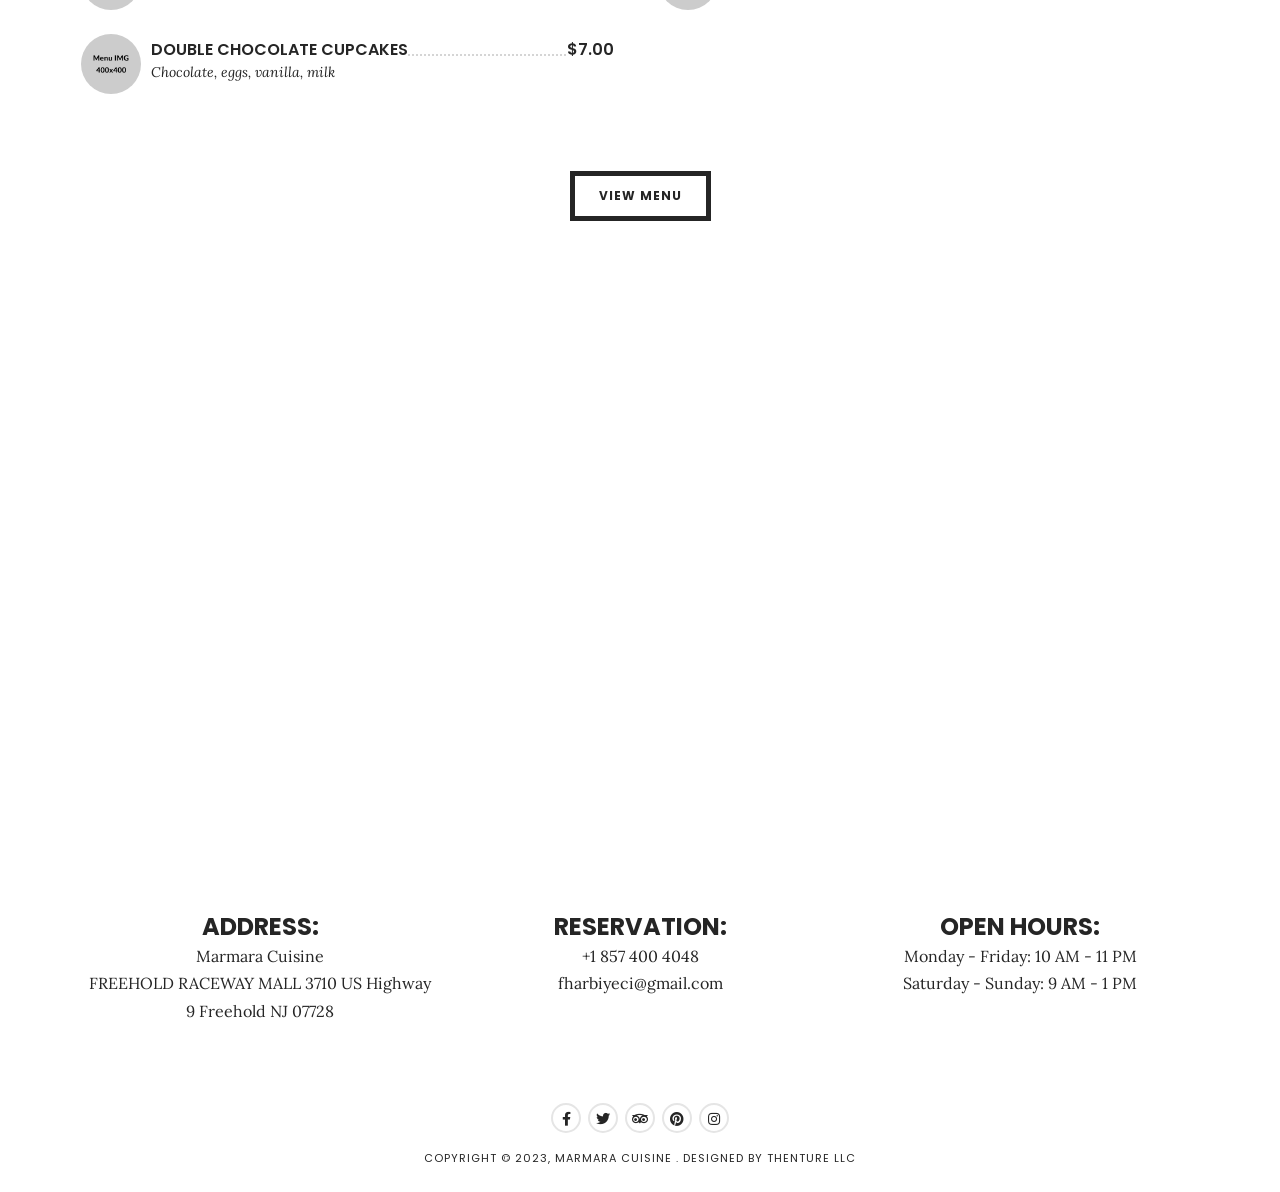
==== commit 82b2c151: "aa" ====
--- a/test/index.html
+++ b/test/index.html
@@ -120,7 +120,7 @@
       <div class="slider-container">
 			<div class="owl-carousel owl-theme home-slider">
 				<div class="slider-post slider-item-box-bkg">
-					<div class="slider-img" style="background-image:url('images/top-headers/marmaraslider.jpg');"></div>
+					<div class="slider-img" style="background-image:url('images/top-headers/topheaders55.jpg');"></div>
 					<div class="slider-caption">
 						<div class="slider-text">
 							<h1>Welcome</h1>
@@ -133,17 +133,7 @@
 				<!--slider-post-->
 			
 				<!--slider-post-->
-				<div class="slider-post slider-item-box-bkg">
-					<div class="slider-img" style="background-image:url('images/slider/slider-3.jpg');"></div>
-					<div class="slider-caption">
-						<div class="slider-text">
-							<h1>Welcome</h1>
-							<p>You should come and taste for yourself</p>
-							<p> <a href="reservation.html" class="view-more more-white">Book a Table</a></p>
-						</div>
-					</div>
-					<!--slider-caption-->
-				</div>
+				
 				<!--slider-post-->
 			</div>
 		</div>
